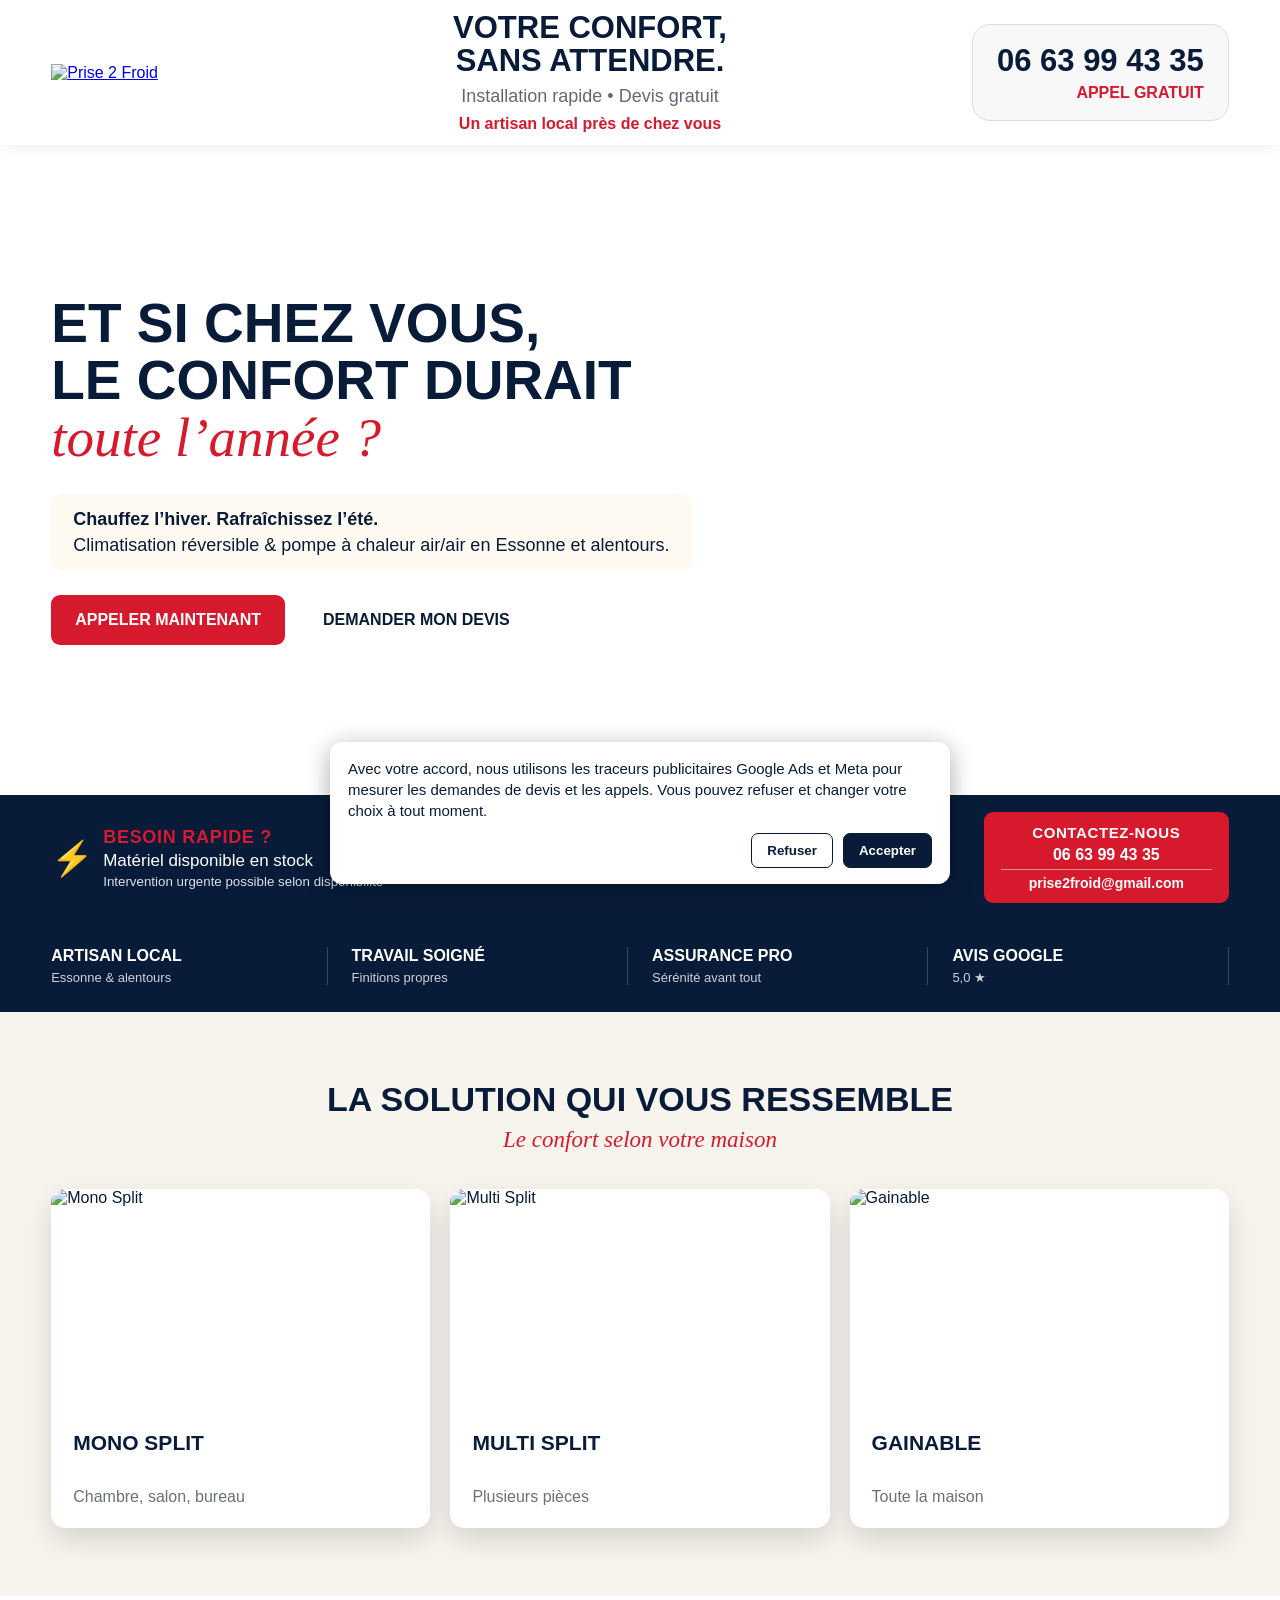
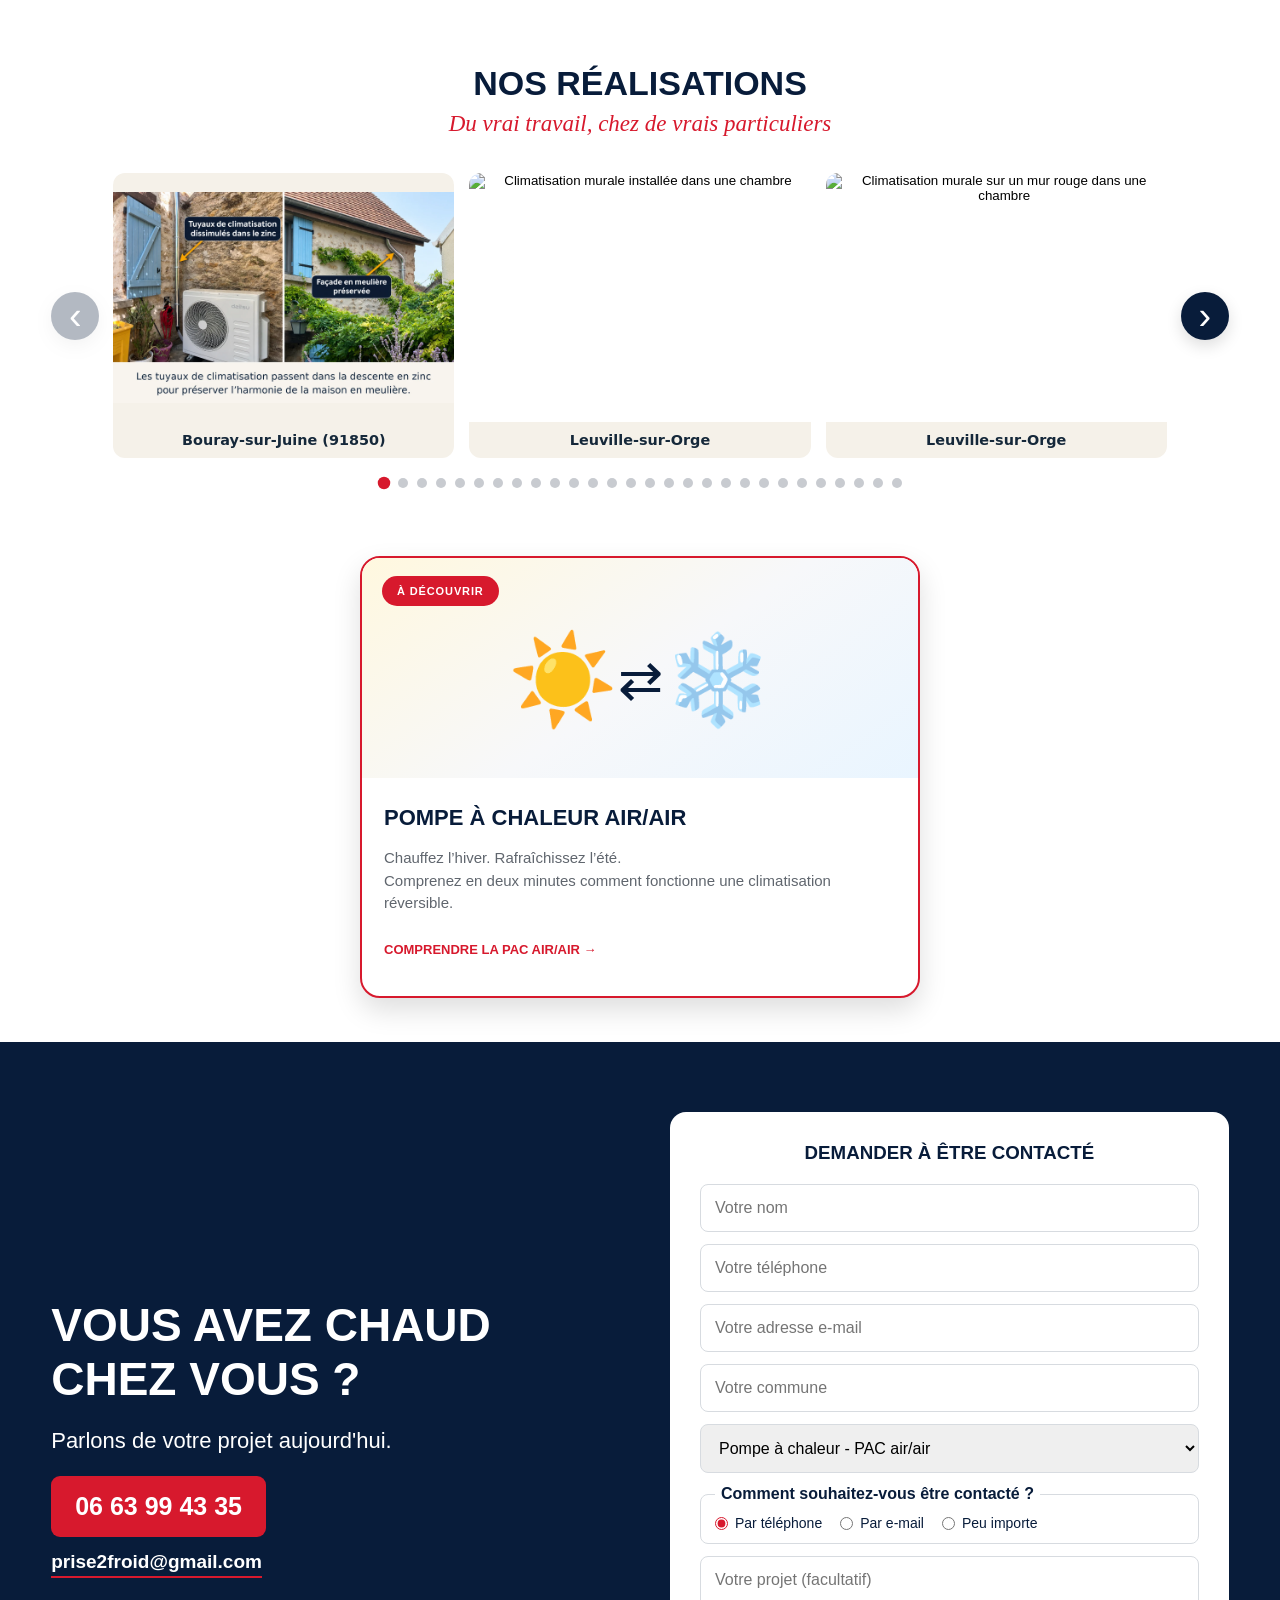
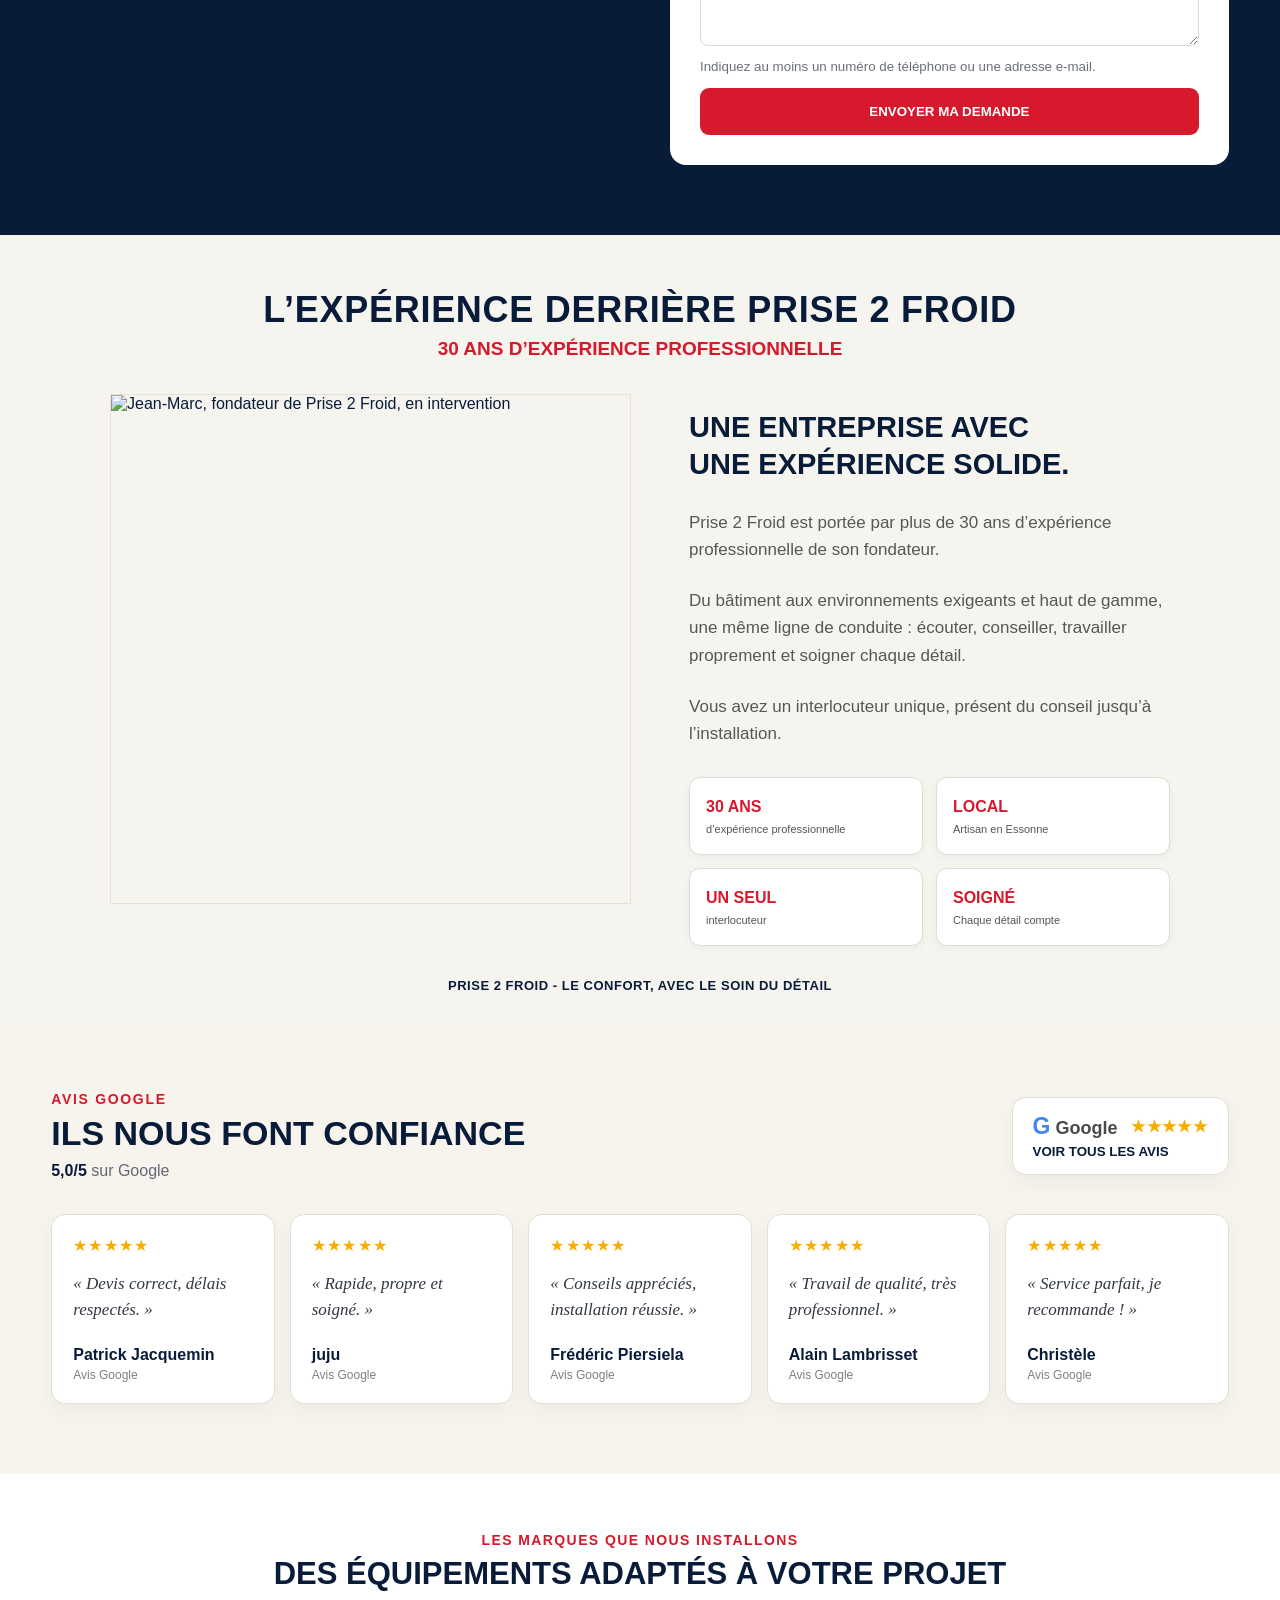
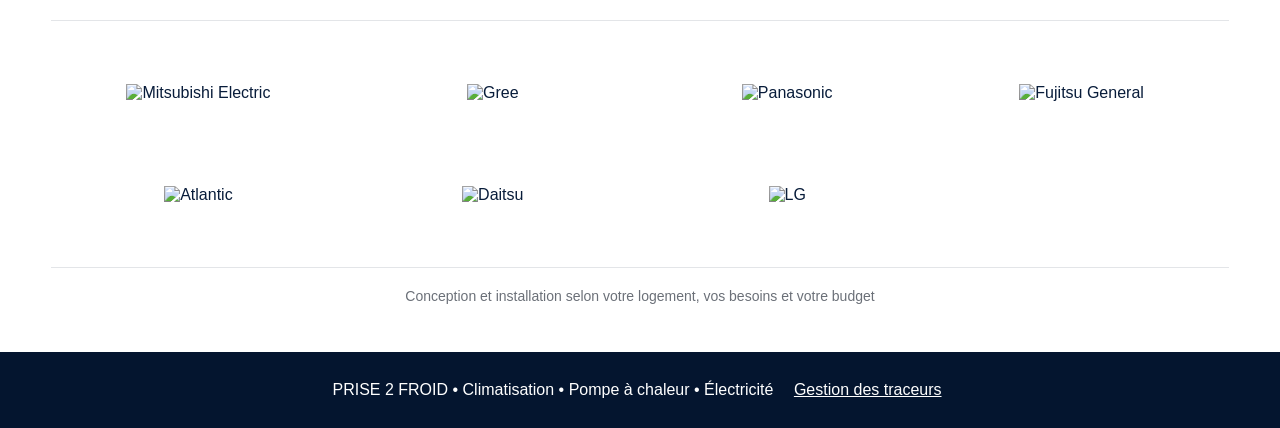
==== index.html @ 1ba9cdd7 "Légender les photos 15 à 18 du carrousel" ====
<!doctype html><html lang="fr"><head><meta charset="utf-8"><meta name="viewport" content="width=device-width,initial-scale=1"><title>Prise 2 Froid | Climatisation et pompe à chaleur air/air en Essonne</title><meta name="description" content="Installation de climatisation réversible et pompe à chaleur air/air en Essonne. Devis gratuit, artisan local, installation soignée."><link rel="canonical" href="https://prise2froid.fr/"><link rel="stylesheet" href="styles/main.css?v=20261123-mobile2">
<!-- Renseigner ici l'identifiant de l'ensemble de données Meta après sa création. -->
<script>window.P2F_META_PIXEL_ID = '868656916236361';</script><style>
.carousel-slide-captioned img { display: block; height: calc(100% - 36px); }
.carousel-slide-captioned:hover img { transform: none; }
.carousel-caption { display: grid; place-items: center; height: 36px; color: #15283a; background: #f5f1e9; font: 600 0.9rem system-ui, sans-serif; }
</style></head><body>
<header class="header"><div class="container header-inner"><a class="brand" href="#top"><img src="images/logo-officiel-transparent.svg" alt="Prise 2 Froid"></a><div class="header-hook"><strong>VOTRE CONFORT,<br>SANS ATTENDRE.</strong><span>Installation rapide • Devis gratuit</span><em>Un artisan local près de chez vous</em></div><a class="phonebox" href="tel:0663994335"><strong>06 63 99 43 35</strong><span>APPEL GRATUIT</span></a></div></header>
<main id="top"><section class="hero"><div class="container hero-inner"><div class="hero-copy"><h1>ET SI CHEZ VOUS,<br>LE CONFORT DURAIT<br><em>toute l’année ?</em></h1><div class="hero-pill"><b>Chauffez l’hiver. Rafraîchissez l’été.</b><span>Climatisation réversible &amp; pompe à chaleur air/air en Essonne et alentours.</span></div><div class="hero-actions"><a class="btn red" href="tel:0663994335">APPELER MAINTENANT</a><a class="btn white" href="#contact">DEMANDER MON DEVIS</a></div></div></div></section>
<section class="urgent-stock" aria-label="Matériel en stock et intervention urgente"><div class="container urgent-stock-inner"><span class="urgent-stock-icon" aria-hidden="true">⚡</span><div class="urgent-stock-copy"><strong>BESOIN RAPIDE ?</strong><span>Matériel disponible en stock</span><small>Intervention urgente possible selon disponibilité</small></div><div class="urgent-stock-contact"><strong>CONTACTEZ-NOUS</strong><a href="tel:0663994335">06 63 99 43 35</a><a class="urgent-stock-email" href="mailto:prise2froid@gmail.com">prise2froid@gmail.com</a></div></div></section>
<section class="trust"><div class="container trust-grid"><div><b>ARTISAN LOCAL</b><span>Essonne & alentours</span></div><div><b>TRAVAIL SOIGNÉ</b><span>Finitions propres</span></div><div><b>ASSURANCE PRO</b><span>Sérénité avant tout</span></div><div><b>AVIS GOOGLE</b><span>5,0 ★</span></div></div></section>
<section id="solutions" class="solutions"><div class="container"><div class="title"><h2>LA SOLUTION QUI VOUS RESSEMBLE</h2><p>Le confort selon votre maison</p></div><div class="cards"><a class="card" href="#contact"><img src="images/mono-split.jpeg" alt="Mono Split"><div><h3>MONO SPLIT</h3><span>Chambre, salon, bureau</span></div></a><a class="card" href="#contact"><img src="images/multi-split.jpeg" alt="Multi Split"><div><h3>MULTI SPLIT</h3><span>Plusieurs pièces</span></div></a><a class="card" href="#contact"><img src="images/gainable.jpeg" alt="Gainable"><div><h3>GAINABLE</h3><span>Toute la maison</span></div></a></div></div></section>
<section id="realisations" class="realisations"><div class="container"><div class="title"><h2>NOS RÉALISATIONS</h2><p>Du vrai travail, chez de vrais particuliers</p></div><div class="carousel" aria-label="Carrousel de nos réalisations"><button class="carousel-arrow carousel-prev" type="button" onclick="moveCarousel(-1)" aria-label="Photos précédentes">‹</button><div id="carouselViewport" class="carousel-viewport"><div id="carouselTrack" class="carousel-track"><button class="carousel-slide carousel-slide-captioned" type="button" onclick="openLightbox('images/realisations/montage-annote-bouray-sur-juine.webp')"><img src="images/realisations/montage-annote-bouray-sur-juine.webp" alt="Bouray-sur-Juine : tuyaux de climatisation dissimulés dans la descente en zinc" decoding="async" style="object-fit:contain;background:#f5f1e9"><span class="carousel-caption">Bouray-sur-Juine (91850)</span></button><button class="carousel-slide carousel-slide-captioned" onclick="openLightbox('images/realisations/realisation-01.jpg')"><img src="images/realisations/realisation-01.jpg" alt="Climatisation murale installée dans une chambre" decoding="async"><span class="carousel-caption">Leuville-sur-Orge</span></button><button class="carousel-slide carousel-slide-captioned" onclick="openLightbox('images/realisations/realisation-02.jpg')"><img src="images/realisations/realisation-02.jpg" alt="Climatisation murale sur un mur rouge dans une chambre" decoding="async"><span class="carousel-caption">Leuville-sur-Orge</span></button><button class="carousel-slide carousel-slide-captioned" onclick="openLightbox('images/realisations/realisation-03.jpg')"><img src="images/realisations/realisation-03.jpg" alt="Préparation d’une installation d’unité extérieure en façade" decoding="async"><span class="carousel-caption">Leuville-sur-Orge</span></button><button class="carousel-slide carousel-slide-captioned" onclick="openLightbox('images/realisations/realisation-04.jpg')"><img src="images/realisations/realisation-04.jpg" alt="Deux unités extérieures installées proprement en façade" loading="lazy" decoding="async"><span class="carousel-caption">Leuville-sur-Orge</span></button><button class="carousel-slide carousel-slide-captioned" onclick="openLightbox('images/realisations/realisation-05.jpg')"><img src="images/realisations/realisation-05.jpg" alt="Climatisation murale installée dans une annexe" loading="lazy" decoding="async"><span class="carousel-caption">Charente-Maritime</span></button><button class="carousel-slide carousel-slide-captioned" onclick="openLightbox('images/realisations/realisation-06.jpg')"><img src="images/realisations/realisation-06.jpg" alt="Climatisation murale installée près d’une baie vitrée" loading="lazy" decoding="async"><span class="carousel-caption">Charente-Maritime</span></button><button class="carousel-slide carousel-slide-captioned" onclick="openLightbox('images/realisations/realisation-07.jpg')"><img src="images/realisations/realisation-07.jpg" alt="Climatisation murale installée dans une chambre" loading="lazy" decoding="async"><span class="carousel-caption">Charente-Maritime</span></button><button class="carousel-slide carousel-slide-captioned" onclick="openLightbox('images/realisations/realisation-08.jpg')"><img src="images/realisations/realisation-08.jpg" alt="Installation d’une unité extérieure en façade" loading="lazy" decoding="async"><span class="carousel-caption">Charente-Maritime</span></button><button class="carousel-slide carousel-slide-captioned" onclick="openLightbox('images/realisations/realisation-09.jpg')"><img src="images/realisations/realisation-09.jpg" alt="Unité extérieure installée en hauteur sur une maison" loading="lazy" decoding="async"><span class="carousel-caption">Charente-Maritime</span></button><button class="carousel-slide carousel-slide-captioned" onclick="openLightbox('images/realisations/realisation-10.jpg')"><img src="images/realisations/realisation-10.jpg" alt="Mise en service d’une unité extérieure de climatisation" loading="lazy" decoding="async"><span class="carousel-caption">Charente-Maritime</span></button><button class="carousel-slide carousel-slide-captioned" onclick="openLightbox('images/realisations/realisation-11.jpg')"><img src="images/realisations/realisation-11.jpg" alt="Unité extérieure discrètement intégrée près du jardin" loading="lazy" decoding="async"><span class="carousel-caption">Charente-Maritime</span></button><button class="carousel-slide carousel-slide-captioned" onclick="openLightbox('images/realisations/realisation-12.jpg')"><img src="images/realisations/realisation-12.jpg" alt="Unité extérieure installée sur le pignon d’une maison" loading="lazy" decoding="async"><span class="carousel-caption">Charente-Maritime</span></button><button class="carousel-slide carousel-slide-captioned" onclick="openLightbox('images/realisations/realisation-13.jpg')"><img src="images/realisations/realisation-13.jpg" alt="Climatisation murale installée dans un salon" loading="lazy" decoding="async"><span class="carousel-caption">Charente-Maritime</span></button><button class="carousel-slide carousel-slide-captioned" onclick="openLightbox('images/realisations/realisation-14.jpg')"><img src="images/realisations/realisation-14.jpg" alt="Unité extérieure Daitsu intégrée dans une façade en pierre" loading="lazy" decoding="async"><span class="carousel-caption">Saint-Germain-lès-Arpajon</span></button><button class="carousel-slide carousel-slide-captioned" onclick="openLightbox('images/realisations/realisation-15.jpg')"><img src="images/realisations/realisation-15.jpg" alt="Unité extérieure Daitsu installée sur une façade en pierre" loading="lazy" decoding="async"><span class="carousel-caption">Brissouforge</span></button><button class="carousel-slide carousel-slide-captioned" onclick="openLightbox('images/realisations/realisation-16.jpg')"><img src="images/realisations/realisation-16.jpg" alt="Climatisation murale installée dans une pièce de vie" loading="lazy" decoding="async"><span class="carousel-caption">Brissouforge</span></button><button class="carousel-slide carousel-slide-captioned" onclick="openLightbox('images/realisations/realisation-17.jpg')"><img src="images/realisations/realisation-17.jpg" alt="Tableau électrique dédié à la climatisation" loading="lazy" decoding="async"><span class="carousel-caption">Saint-Germain-lès-Arpajon</span></button><button class="carousel-slide" onclick="openLightbox('images/realisations/realisation-18.jpg')"><img src="images/realisations/realisation-18.jpg" alt="Cache esthétique pour unité extérieure de climatisation" loading="lazy" decoding="async"></button><button class="carousel-slide" onclick="openLightbox('images/realisations/realisation-19.jpg')"><img src="images/realisations/realisation-19.jpg" alt="Unité extérieure Mitsubishi Electric installée contre un mur en pierre" loading="lazy" decoding="async"></button><button class="carousel-slide" onclick="openLightbox('images/realisations/realisation-20.jpg')"><img src="images/realisations/realisation-20.jpg" alt="Unité extérieure installée sur la façade d’une maison" loading="lazy" decoding="async"></button><button class="carousel-slide" onclick="openLightbox('images/realisations/realisation-21.jpg')"><img src="images/realisations/realisation-21.jpg" alt="Unité extérieure installée dans un jardin" loading="lazy" decoding="async"></button><button class="carousel-slide" onclick="openLightbox('images/realisations/realisation-22.jpg')"><img src="images/realisations/realisation-22.jpg" alt="Tableau électrique dédié à deux climatisations" loading="lazy" decoding="async"></button><button class="carousel-slide" onclick="openLightbox('images/realisations/realisation-23.jpg')"><img src="images/realisations/realisation-23.jpg" alt="Climatisation murale installée dans une salle à manger" loading="lazy" decoding="async"></button><button class="carousel-slide" onclick="openLightbox('images/realisations/realisation-24.jpg')"><img src="images/realisations/realisation-24.jpg" alt="Unité extérieure installée sur une dalle près d’un bardage bois" loading="lazy" decoding="async"></button><button class="carousel-slide" onclick="openLightbox('images/realisations/realisation-25.jpg')"><img src="images/realisations/realisation-25.jpg" alt="Raccordements d’une unité extérieure près d’un bardage bois" loading="lazy" decoding="async"></button><button class="carousel-slide" onclick="openLightbox('images/realisations/realisation-26.jpg')"><img src="images/realisations/realisation-26.jpg" alt="Climatisation murale intégrée dans un intérieur bois" loading="lazy" decoding="async"></button><button class="carousel-slide" onclick="openLightbox('images/realisations/realisation-27.jpg')"><img src="images/realisations/realisation-27.jpg" alt="Unité extérieure discrètement masquée par la végétation" loading="lazy" decoding="async"></button><button class="carousel-slide" onclick="openLightbox('images/realisations/realisation-28.jpg')"><img src="images/realisations/realisation-28.jpg" alt="Grille d’aspiration d’une climatisation gainable" loading="lazy" decoding="async"></button><button class="carousel-slide" onclick="openLightbox('images/realisations/realisation-29.jpg')"><img src="images/realisations/realisation-29.jpg" alt="Grille de soufflage d’une climatisation gainable" loading="lazy" decoding="async"></button></div></div><button class="carousel-arrow carousel-next" type="button" onclick="moveCarousel(1)" aria-label="Photos suivantes">›</button></div><div id="carouselDots" class="carousel-dots" aria-label="Navigation du carrousel"></div></div></section>
<div class="container pac-discovery">
<a class="card pac-card" href="#pac-air-air" aria-controls="pac-air-air" aria-expanded="false"><div class="pac-card-top" aria-label="Chauffage en hiver et fraîcheur en été"><small>À DÉCOUVRIR</small><div class="pac-card-icons"><span>☀️</span><b>⇄</b><span>❄️</span></div></div><div class="pac-card-body"><h3>POMPE À CHALEUR AIR/AIR</h3><p>Chauffez l’hiver. Rafraîchissez l’été.<br>Comprenez en deux minutes comment fonctionne une climatisation réversible.</p><strong>COMPRENDRE LA PAC AIR/AIR →</strong></div></a>
</div>
<section id="pac-air-air" class="pac-story pac-new">
<div class="pac-new-intro"><div class="container"><span class="pac-new-label">COMPRENDRE EN 2 MINUTES</span><h2>CLIMATISATION RÉVERSIBLE<br>= POMPE À CHALEUR AIR/AIR</h2><p>Deux noms pour une même technologie.<br>En hiver, elle chauffe votre logement. En été, elle le rafraîchit.</p><div class="pac-new-equation"><span>❄️ Climatisation réversible</span><b>=</b><span>🔥 Pompe à chaleur air/air</span></div><strong class="pac-new-one">UN SEUL ÉQUIPEMENT POUR VOTRE CONFORT TOUTE L’ANNÉE</strong></div></div>
<div class="pac-new-economy"><div class="container"><span class="pac-new-kicker">L’ARGUMENT ÉCONOMIQUE</span><h3>POURQUOI UNE POMPE À CHALEUR PEUT-ELLE RÉDUIRE VOTRE CONSOMMATION DE CHAUFFAGE ?</h3><p class="pac-new-lead">Un radiateur électrique utilise directement l’électricité pour produire de la chaleur. Une pompe à chaleur utilise de l’électricité pour récupérer de l’énergie présente dans l’air extérieur et la transférer à l’intérieur du logement.</p><div class="pac-new-compare"><article class="pac-new-energy-card"><h4>RADIATEUR ÉLECTRIQUE</h4><div class="pac-new-flow"><strong>⚡ 1 kWh d’électricité consommé</strong><i>↓</i><strong>🔥 environ 1 kWh de chaleur restituée</strong></div><div class="pac-new-result">1 kWh consommé ≈ 1 kWh de chaleur</div></article><article class="pac-new-energy-card pac"><h4>POMPE À CHALEUR AIR/AIR</h4><div class="pac-new-flow"><strong>⚡ 1 kWh d’électricité consommé</strong><strong>＋ 🌬️ énergie récupérée dans l’air extérieur</strong><i>↓</i><strong>🔥 plusieurs kWh de chaleur peuvent être restitués</strong></div><div class="pac-new-result">Exemple avec un SCOP de 4 :<br>1 kWh consommé → environ 4 kWh utiles</div></article></div><p class="pac-new-disclaimer">Cet exemple illustre le fonctionnement d’un équipement présentant un SCOP de 4. Il ne constitue pas une promesse de consommation pour chaque logement.</p><div class="pac-new-truth"><h4>EST-CE QUE MA FACTURE SERA DIVISÉE PAR 4 ? NON.</h4><p>Le résultat réel dépend notamment de l’isolation du logement, de la surface chauffée, de la température demandée, de la météo, du dimensionnement de l’installation et des habitudes de vie.</p><strong>Le but n’est pas de vous promettre une facture divisée par quatre. Le but est de produire la chaleur dont votre maison a besoin avec beaucoup moins d’électricité qu’un chauffage électrique classique.</strong></div></div></div>
<div class="pac-new-benefits"><div class="container"><span class="pac-new-kicker">LES AVANTAGES</span><h3>POURQUOI CHOISIR UNE PAC AIR/AIR ?</h3><div class="pac-new-benefit-grid"><article><span>💶</span><h4>ÉCONOMIES DE CHAUFFAGE</h4><p>Particulièrement intéressante lorsqu’elle remplace ou soulage des radiateurs électriques.</p></article><article><span>🔥</span><h4>CHAUFFAGE RAPIDE</h4><p>La température de la pièce monte rapidement grâce au brassage de l’air.</p></article><article><span>❄️</span><h4>CLIMATISATION L’ÉTÉ</h4><p>Le même appareil assure votre confort pendant les périodes chaudes.</p></article><article><span>🎛️</span><h4>RÉGLAGE PIÈCE PAR PIÈCE</h4><p>Avec un multi-split, chaque unité intérieure dispose de son propre réglage.</p></article><article><span>🏠</span><h4>INSTALLATION ADAPTABLE</h4><p>Une pièce, plusieurs pièces ou une solution gainable pour toute la maison.</p></article><article><span>♻️</span><h4>UN SEUL ÉQUIPEMENT</h4><p>Le même système assure le chauffage en hiver et le rafraîchissement en été.</p></article></div><details class="pac-new-vat"><summary><b>TVA<br>5,5 %</b><span>UN TAUX RÉDUIT PEUT S’APPLIQUER<small>Sur le matériel et la main-d’œuvre, sous conditions</small></span><i>+</i></summary><div><p><strong>Votre projet peut bénéficier de la TVA à 5,5 % lorsque les conditions réglementaires sont réunies.</strong></p><p>Prise 2 Froid vérifie avec vous l’éligibilité selon le logement, l’équipement retenu et la réglementation en vigueur avant l’établissement du devis.</p></div></details></div></div>
<div class="pac-new-seasons"><div class="container"><span class="pac-new-kicker">UN FONCTIONNEMENT SIMPLE</span><h3>LE MÊME ÉQUIPEMENT. DEUX SAISONS.</h3><div class="pac-new-season-grid"><article class="winter"><span>❄️</span><h4>EN HIVER</h4><p>La pompe à chaleur récupère de l’énergie dans l’air extérieur et la transfère à l’intérieur du logement.</p><strong>Votre climatisation devient votre chauffage.</strong></article><article class="summer"><span>☀️</span><h4>EN ÉTÉ</h4><p>Le fonctionnement s’inverse : la chaleur présente dans votre logement est récupérée et rejetée vers l’extérieur.</p><strong>Votre logement est rafraîchi.</strong></article></div></div><div class="pac-new-slogan"><strong>CHAUFFEZ L’HIVER. RAFRAÎCHISSEZ L’ÉTÉ.</strong><span>Un seul équipement pour votre confort toute l’année.</span></div></div>
<div class="pac-new-cold"><div class="container"><span class="pac-new-kicker">EN PLEIN HIVER</span><h3>ET QUAND IL FAIT FROID DEHORS ?</h3><div class="pac-new-cold-box"><div class="pac-new-zero"><span>🌬️</span>0 °C</div><div><p>Même lorsque la température extérieure descend sous 0 °C, l’air contient encore de l’énergie que la pompe à chaleur peut récupérer.</p><p>Lorsque les températures deviennent très basses, son rendement diminue progressivement et la machine peut effectuer automatiquement des cycles de dégivrage.</p><strong>C’est pourquoi le choix de la puissance et du matériel doit être adapté au logement et à son environnement.</strong></div></div></div></div>
<div class="pac-new-solutions"><div class="container"><span class="pac-new-kicker">UNE INSTALLATION SUR MESURE</span><h3>QUELLE SOLUTION POUR VOTRE MAISON ?</h3><div class="pac-new-solution-grid"><article><span>▣</span><h4>MONO-SPLIT</h4><p>La solution simple pour chauffer et rafraîchir une pièce.</p></article><article><span>▦</span><h4>MULTI-SPLIT</h4><p>Une seule unité extérieure pour plusieurs pièces, avec réglage indépendant.</p></article><article><span>⌂</span><h4>GAINABLE</h4><p>Une solution discrète pour répartir le confort dans toute la maison.</p></article></div><div class="pac-new-cta"><div><h3>QUELLE PAC POUR VOTRE MAISON ?</h3><p>Surface, volume, isolation, exposition, nombre de pièces, emplacement des unités et habitudes de vie doivent être étudiés ensemble.</p><p>Prise 2 Froid étudie votre logement et vous propose une installation réellement adaptée à votre besoin.</p></div><div><a href="#contact">DEMANDER MON DEVIS GRATUIT</a><a href="tel:0663994335">06 63 99 43 35</a></div></div></div></div>
</section>
<section id="contact" class="contact"><div class="container contact-grid"><div><h2>VOUS AVEZ CHAUD<br>CHEZ VOUS ?</h2><p>Parlons de votre projet aujourd'hui.</p><div class="contact-links"><a class="btn red big" href="tel:0663994335">06 63 99 43 35</a><a class="contact-email" href="mailto:prise2froid@gmail.com">prise2froid@gmail.com</a></div></div><form id="contactForm" onsubmit="submitForm(event)"><h3>DEMANDER À ÊTRE CONTACTÉ</h3><input name="nom" placeholder="Votre nom" required><input type="tel" name="telephone" placeholder="Votre téléphone"><input type="email" name="email" placeholder="Votre adresse e-mail"><input name="commune" placeholder="Votre commune" required><select name="projet"><option>Pompe à chaleur - PAC air/air</option><option>Mono Split</option><option>Multi Split</option><option>Gainable</option></select><fieldset class="contact-method"><legend>Comment souhaitez-vous être contacté ?</legend><label><input type="radio" name="contact" value="Par téléphone" checked> Par téléphone</label><label><input type="radio" name="contact" value="Par e-mail"> Par e-mail</label><label><input type="radio" name="contact" value="Peu importe"> Peu importe</label></fieldset><textarea name="message" placeholder="Votre projet (facultatif)"></textarea><small>Indiquez au moins un numéro de téléphone ou une adresse e-mail.</small><button class="btn red" type="submit">ENVOYER MA DEMANDE</button></form></div></section>
<section id="experience" class="experience-section"><div class="container"><div class="experience-head"><h2>L’EXPÉRIENCE DERRIÈRE PRISE 2 FROID</h2><p>30 ANS D’EXPÉRIENCE PROFESSIONNELLE</p></div><div class="experience-layout"><div class="experience-photo"><img src="images/jm-sur-le-toit.jpg" alt="Jean-Marc, fondateur de Prise 2 Froid, en intervention"></div><div class="experience-content"><h3>UNE ENTREPRISE AVEC<br>UNE EXPÉRIENCE SOLIDE.</h3><p>Prise 2 Froid est portée par plus de 30 ans d’expérience professionnelle de son fondateur.</p><p>Du bâtiment aux environnements exigeants et haut de gamme, une même ligne de conduite : écouter, conseiller, travailler proprement et soigner chaque détail.</p><p>Vous avez un interlocuteur unique, présent du conseil jusqu’à l’installation.</p><div class="experience-points"><div><b>30 ANS</b><span>d’expérience professionnelle</span></div><div><b>LOCAL</b><span>Artisan en Essonne</span></div><div><b>UN SEUL</b><span>interlocuteur</span></div><div><b>SOIGNÉ</b><span>Chaque détail compte</span></div></div></div></div><div class="experience-signature">PRISE 2 FROID - LE CONFORT, AVEC LE SOIN DU DÉTAIL</div></div></section><section id="avis-google" class="google-reviews"><div class="container"><div class="google-reviews-head"><div><span class="google-label">AVIS GOOGLE</span><h2>ILS NOUS FONT CONFIANCE</h2><p><strong>5,0/5</strong> sur Google</p></div><a class="google-rating" href="https://www.google.com/maps/search/?api=1&amp;query=Prise%202%20Froid%20-%20PC%202%20CLIM" target="_blank" rel="noopener" aria-label="Voir les avis Prise 2 Froid sur Google"><span class="google-wordmark"><i>G</i> Google</span><b>★★★★★</b><small>VOIR TOUS LES AVIS</small></a></div><div class="reviews-grid"><article class="review-card"><div class="review-stars" aria-label="5 étoiles">★★★★★</div><p>« Devis correct, délais respectés. »</p><footer><strong>Patrick Jacquemin</strong><span>Avis Google</span></footer></article><article class="review-card"><div class="review-stars" aria-label="5 étoiles">★★★★★</div><p>« Rapide, propre et soigné. »</p><footer><strong>juju</strong><span>Avis Google</span></footer></article><article class="review-card"><div class="review-stars" aria-label="5 étoiles">★★★★★</div><p>« Conseils appréciés, installation réussie. »</p><footer><strong>Frédéric Piersiela</strong><span>Avis Google</span></footer></article><article class="review-card"><div class="review-stars" aria-label="5 étoiles">★★★★★</div><p>« Travail de qualité, très professionnel. »</p><footer><strong>Alain Lambrisset</strong><span>Avis Google</span></footer></article><article class="review-card"><div class="review-stars" aria-label="5 étoiles">★★★★★</div><p>« Service parfait, je recommande ! »</p><footer><strong>Christèle</strong><span>Avis Google</span></footer></article></div></div></section><section id="marques" class="brands-section"><div class="container"><div class="brands-head"><span>LES MARQUES QUE NOUS INSTALLONS</span><h2>DES ÉQUIPEMENTS ADAPTÉS À VOTRE PROJET</h2></div><div class="brands-grid" aria-label="Marques de climatisation installées"><div><img src="images/marques/mitsubishi.svg" alt="Mitsubishi Electric" loading="lazy"></div><div><img src="images/marques/gree.svg" alt="Gree" loading="lazy"></div><div><img src="images/marques/panasonic.svg" alt="Panasonic" loading="lazy"></div><div><img src="images/marques/fujitsu.svg" alt="Fujitsu General" loading="lazy"></div><div><img src="images/marques/atlantic.svg" alt="Atlantic" loading="lazy"></div><div><img src="images/marques/daitsu.svg" alt="Daitsu" loading="lazy"></div><div><img src="images/marques/lg.svg" alt="LG" loading="lazy"></div></div><p>Conception et installation selon votre logement, vos besoins et votre budget</p></div></section></main>
<footer>PRISE 2 FROID • Climatisation • Pompe à chaleur • Électricité <button type="button" id="trackingSettings" class="tracking-settings" aria-controls="trackingConsent">Gestion des traceurs</button></footer><div id="trackingConsent" class="tracking-consent" role="region" aria-label="Choix des traceurs publicitaires" hidden><p>Avec votre accord, nous utilisons les traceurs publicitaires Google Ads et Meta pour mesurer les demandes de devis et les appels. Vous pouvez refuser et changer votre choix à tout moment.</p><div><button type="button" id="trackingReject">Refuser</button><button type="button" id="trackingAccept">Accepter</button></div></div><div id="lightbox" class="lightbox" onclick="closeLightbox()"><span>×</span><img id="lightbox-img" alt="Réalisation agrandie"></div><script src="scripts/main.js?v=20260929-meta1"></script></body></html>
---- styles/main.css ----
.pac-story{display:none}.pac-story.is-open{display:block}
*{box-sizing:border-box}html{scroll-behavior:smooth}body{margin:0;font-family:Arial,Helvetica,sans-serif;color:#081c3a;background:#fff}.container{width:min(1180px,92%);margin:auto}.header{background:#fff;position:sticky;top:0;z-index:50;box-shadow:0 2px 15px #0001}.header-inner{height:145px;display:grid;grid-template-columns:240px 1fr 340px;align-items:center;gap:28px}.brand img{width:120px;height:102px;object-fit:contain}.header-hook{text-align:center}.header-hook strong{display:block;font-size:31px;line-height:1.05}.header-hook span{display:block;font-size:18px;margin-top:9px;color:#667}.header-hook em{display:block;color:#d7192d;font-style:normal;font-weight:800;margin-top:8px}.phonebox{justify-self:end;text-decoration:none;background:#f8f8f8;border:1px solid #ddd;border-radius:18px;padding:18px 24px;text-align:right}.phonebox strong{display:block;color:#081c3a;font-size:31px}.phonebox span{display:block;color:#d7192d;font-weight:800;margin-top:5px}.hero{height:650px;background:url('../images/hero-premium.png') center/cover no-repeat}.hero-inner{height:100%;display:flex;align-items:center}.hero-copy{max-width:670px}.hero h1{font-size:55px;line-height:1.04;margin:0;color:#081c3a;text-shadow:0 1px 1px #fff}.hero h1 em{color:#d7192d;font-family:Georgia,serif;font-weight:400;text-transform:none}.hero-pill{display:inline-flex;flex-direction:column;background:#fffaf0e8;border-radius:12px;padding:15px 22px;margin:28px 0 24px;font-size:18px}.hero-pill span{margin-top:5px}.hero-actions{display:flex;gap:14px}.btn{display:inline-flex;align-items:center;justify-content:center;border:0;border-radius:9px;padding:16px 24px;font-weight:900;text-decoration:none;cursor:pointer}.red{background:#d7192d;color:#fff}.white{background:#fff;color:#081c3a}.trust{background:#081c3a;color:#fff;padding:27px 0}.trust-grid{display:grid;grid-template-columns:repeat(4,1fr);gap:24px}.trust-grid div{border-right:1px solid #ffffff30}.trust-grid b,.trust-grid span{display:block}.trust-grid span{font-size:13px;opacity:.8;margin-top:5px}.solutions{background:#f7f4ee;padding:68px 0}.title{text-align:center;margin-bottom:36px}.title h2{margin:0;font-size:34px}.title p{margin:8px 0 0;color:#d7192d;font:italic 23px Georgia,serif}.cards{display:grid;grid-template-columns:repeat(3,1fr);gap:25px}.card{background:#fff;border-radius:14px;overflow:hidden;text-decoration:none;color:#081c3a;box-shadow:0 12px 28px #0002}.card img{width:100%;height:265px;object-fit:cover}.card div{padding:22px}.card h3{margin:0 0 7px;font-size:24px}.card span{color:#6b7078}.realisations{padding:68px 0}.carousel{position:relative;display:flex;align-items:center;gap:14px}.carousel-viewport{overflow:hidden;width:100%;touch-action:pan-y}.carousel-track{display:flex;gap:15px;transition:transform .42s ease}.carousel-slide{flex:0 0 calc((100% - 30px)/3);padding:0;border:0;background:none;height:285px;overflow:hidden;border-radius:12px;cursor:pointer}.carousel-slide img{width:100%;height:100%;object-fit:cover;transition:.25s}.carousel-slide:hover img{transform:scale(1.04)}.carousel-arrow{flex:0 0 48px;width:48px;height:48px;border:0;border-radius:50%;background:#081c3a;color:#fff;font-size:38px;line-height:1;cursor:pointer;box-shadow:0 6px 16px #0002}.carousel-arrow:hover{background:#d7192d}.carousel-arrow:disabled{opacity:.3;cursor:default}.carousel-dots{display:flex;justify-content:center;gap:9px;margin-top:20px}.carousel-dot{width:10px;height:10px;padding:0;border:0;border-radius:50%;background:#c8cbd0;cursor:pointer}.carousel-dot.active{background:#d7192d;transform:scale(1.25)}.contact{background:#081c3a;color:#fff;padding:70px 0}.contact-grid{display:grid;grid-template-columns:1fr 1fr;gap:60px;align-items:center}.contact h2{font-size:46px;margin:0}.contact p{font-size:22px}.big{font-size:25px}form{background:#fff;color:#081c3a;border-radius:16px;padding:30px;display:grid;gap:12px}form h3{text-align:center;margin:0 0 8px}input,select,textarea{font:inherit;padding:14px;border:1px solid #d7dbe0;border-radius:8px}textarea{min-height:90px}footer{text-align:center;background:#04152f;color:#fff;padding:28px}.lightbox{position:fixed;inset:0;background:#000d;display:none;align-items:center;justify-content:center;z-index:100}.lightbox.active{display:flex}.lightbox img{max-width:90vw;max-height:88vh}.lightbox span{position:absolute;right:28px;top:15px;color:#fff;font-size:48px}@media(max-width:900px){.header-inner{height:105px;grid-template-columns:120px 1fr 220px;gap:10px}.brand img{width:90px;height:73px}.header-hook strong{font-size:20px}.header-hook span,.header-hook em{font-size:12px}.phonebox{padding:12px}.phonebox strong{font-size:19px}.hero{height:620px;background-position:58% center}.hero h1{font-size:42px}.cards{grid-template-columns:1fr 1fr}.trust-grid{grid-template-columns:1fr 1fr}.contact-grid{grid-template-columns:1fr}}@media(max-width:600px){.header-inner{height:90px;grid-template-columns:78px 1fr 150px}.brand img{width:73px;height:61px}.header-hook strong{font-size:13px}.header-hook span,.header-hook em{display:none}.phonebox{padding:9px}.phonebox strong{font-size:14px}.phonebox span{font-size:10px}.hero{height:650px;background-position:62% center}.hero-inner{align-items:flex-end;padding-bottom:45px}.hero-copy{background:#fff9;border-radius:16px;padding:18px}.hero h1{font-size:33px}.hero-pill{font-size:14px;margin:16px 0}.hero-actions{flex-direction:column}.trust-grid,.cards{grid-template-columns:1fr}.card img{height:240px}.carousel-slide{height:300px}.contact h2{font-size:37px}}
.experience-section{background:#f6f4ef;padding:55px 0 34px}.experience-head{text-align:center;margin-bottom:34px}.experience-head h2{margin:0;font-size:36px;line-height:1.1;font-weight:900;letter-spacing:.02em}.experience-head p{margin:8px 0 0;color:#d7192d;font-size:19px;font-weight:900}.experience-layout{display:grid;grid-template-columns:minmax(320px,1.04fr) minmax(360px,.96fr);gap:58px;align-items:start;max-width:1060px;margin:auto}.experience-photo{height:510px;overflow:hidden;border:1px solid #e6e1d9}.experience-photo img{width:100%;height:100%;object-fit:cover;display:block}.experience-content{padding-top:15px}.experience-content h3{margin:0 0 26px;font-size:29px;line-height:1.28}.experience-content>p{margin:0 0 24px;color:#575757;font-size:17px;line-height:1.6}.experience-points{display:grid;grid-template-columns:1fr 1fr;gap:13px;margin-top:30px}.experience-points div{min-height:78px;background:#fff;border:1px solid #e0ddd6;border-radius:11px;padding:14px 16px;display:flex;flex-direction:column;justify-content:center;box-shadow:0 3px 9px #0000000a}.experience-points b{color:#d7192d;font-size:16px}.experience-points span{color:#555;margin-top:7px;font-size:11px}.experience-signature{text-align:center;margin-top:32px;font-size:13px;font-weight:900;letter-spacing:.04em}@media(max-width:900px){.experience-layout{grid-template-columns:1fr;gap:28px;max-width:650px}.experience-photo{height:min(520px,110vw)}.experience-content{padding-top:0}}@media(max-width:600px){.experience-section{padding:38px 0 26px}.experience-head{margin-bottom:25px}.experience-head h2{font-size:25px}.experience-head p{font-size:15px}.experience-content h3{font-size:22px}.experience-content>p{font-size:16px}.experience-points{gap:10px}.experience-points div{padding:12px}.experience-signature{font-size:11px;line-height:1.5}}@media(max-width:900px){.carousel-slide{flex-basis:calc((100% - 15px)/2)}}@media(max-width:600px){.carousel{gap:7px}.carousel-slide{flex-basis:100%;height:310px}.carousel-arrow{flex-basis:38px;width:38px;height:38px;font-size:30px}}.contact-links{display:flex;flex-direction:column;align-items:flex-start;gap:14px}.contact-email{color:#fff;font-size:19px;font-weight:800;text-decoration:none;border-bottom:2px solid #d7192d;padding-bottom:3px}.contact-email:hover{color:#ffd7dc}.contact-method{margin:0;border:1px solid #d7dbe0;border-radius:8px;padding:12px 14px;display:flex;flex-wrap:wrap;gap:10px 18px}.contact-method legend{font-weight:800;padding:0 6px}.contact-method label{display:flex;align-items:center;gap:7px;font-size:14px}.contact-method input{padding:0;margin:0;accent-color:#d7192d}form small{color:#6b7078;line-height:1.35}@media(max-width:600px){.contact-method{flex-direction:column}.contact-email{font-size:17px}}

.google-reviews{background:#f7f4ee;padding:64px 0 70px}.google-reviews-head{display:flex;align-items:center;justify-content:space-between;gap:30px;margin-bottom:34px}.google-label{display:block;color:#d7192d;font-size:14px;font-weight:900;letter-spacing:.12em;margin-bottom:7px}.google-reviews h2{margin:0;font-size:34px}.google-reviews-head p{margin:9px 0 0;color:#667}.google-reviews-head p strong{color:#081c3a}.google-rating{flex:0 0 auto;display:grid;grid-template-columns:auto auto;align-items:center;gap:4px 14px;background:#fff;border:1px solid #e1ded7;border-radius:14px;padding:15px 20px;text-decoration:none;box-shadow:0 8px 22px #0000000c}.google-wordmark{font-size:18px;font-weight:700;color:#4a4a4a}.google-wordmark i{font-style:normal;color:#4285f4;font-size:23px}.google-rating>b,.review-stars{color:#f5ad00;letter-spacing:.08em}.google-rating small{grid-column:1/-1;color:#081c3a;font-weight:900}.reviews-grid{display:grid;grid-template-columns:repeat(5,1fr);gap:15px}.review-card{display:flex;flex-direction:column;min-height:190px;background:#fff;border:1px solid #e1ded7;border-radius:14px;padding:21px;box-shadow:0 8px 22px #0000000b}.review-card p{color:#313842;font:italic 17px/1.5 Georgia,serif;margin:16px 0 20px}.review-card footer{margin-top:auto;padding:0;background:none;color:#081c3a;text-align:left}.review-card footer strong,.review-card footer span{display:block}.review-card footer span{color:#7b8087;font-size:12px;margin-top:4px}@media(max-width:1050px){.reviews-grid{grid-template-columns:repeat(3,1fr)}}@media(max-width:700px){.google-reviews{padding:45px 0}.google-reviews-head{align-items:flex-start;flex-direction:column}.google-reviews h2{font-size:28px}.reviews-grid{display:flex;overflow-x:auto;scroll-snap-type:x mandatory;padding-bottom:10px}.review-card{min-width:82%;scroll-snap-align:start}.google-rating{width:100%;justify-content:center}}

.brands-section{background:#fff;padding:58px 0 48px}.brands-head{text-align:center;margin-bottom:28px}.brands-head span{display:block;color:#d7192d;font-size:14px;font-weight:900;letter-spacing:.1em}.brands-head h2{margin:8px 0 0;font-size:31px}.brands-grid{display:grid;grid-template-columns:repeat(4,minmax(0,1fr));align-items:center;gap:28px 36px;border-top:1px solid #e3e5e8;border-bottom:1px solid #e3e5e8;padding:35px 18px}.brands-grid>div{height:74px;min-width:0;display:flex;align-items:center;justify-content:center}.brands-grid img{display:block;max-width:61%;max-height:40px;width:auto;height:auto;object-fit:contain}.brands-grid>div:last-child img{max-width:76%;max-height:50px}.brands-section>div>p{text-align:center;color:#6b7078;margin:20px 0 0;font-size:14px}@media(max-width:760px){.brands-section{padding:44px 0 38px}.brands-head h2{font-size:25px}.brands-grid{grid-template-columns:repeat(2,minmax(0,1fr));gap:22px 20px;padding:28px 10px}.brands-grid>div{height:64px}.brands-grid img{max-width:62%;max-height:35px}.brands-grid>div:last-child img{max-width:78%;max-height:44px}.brands-grid>div:last-child{grid-column:1/-1}}

.urgent-stock{background:#081c3a;color:#fff;padding:17px 0}.urgent-stock-inner{display:grid;grid-template-columns:auto 1fr minmax(245px,auto);align-items:center;gap:10px}.urgent-stock-icon{color:#d7192d;font-size:34px;line-height:1}.urgent-stock-copy strong,.urgent-stock-copy span,.urgent-stock-copy small{display:block}.urgent-stock-copy strong{color:#d7192d;font-size:18px;letter-spacing:.04em}.urgent-stock-copy span{font-size:17px;margin:3px 0}.urgent-stock-copy small{color:#d9e0ea}.urgent-stock-contact{display:grid;gap:5px;background:#d7192d;color:#fff;border-radius:9px;padding:12px 17px;text-align:center}.urgent-stock-contact strong{font-size:15px;letter-spacing:.04em}.urgent-stock-contact a{color:#fff;text-decoration:none;font-weight:800;overflow-wrap:anywhere}.urgent-stock-email{border-top:1px solid #ffffff80;padding-top:5px;font-size:14px}.urgent-stock-contact:hover{background:#bd1325}@media(max-width:650px){.urgent-stock{padding:15px 0}.urgent-stock-inner{grid-template-columns:auto 1fr;gap:11px 13px}.urgent-stock-contact{grid-column:1/-1;width:100%}.urgent-stock-copy strong{font-size:16px}.urgent-stock-copy span{font-size:15px}}

.solutions .cards{grid-template-columns:repeat(3,minmax(0,1fr));gap:20px}.solutions .card{display:flex;flex-direction:column}.solutions .card img{height:220px;flex:0 0 220px}.solutions .card>div:last-child{min-height:112px}.solutions .card h3{font-size:21px;min-height:50px;margin-bottom:7px}.solutions .card span strong{color:#d7192d}.pac-card-visual{height:220px;padding:22px!important;background:linear-gradient(135deg,#fff4c4 0%,#f7f4ee 48%,#e9f5ff 100%);display:flex;align-items:center;justify-content:center;gap:13px;position:relative}.pac-card-visual>span{font-size:66px;line-height:1;transform:translateY(-12px)}.pac-card-visual>b{color:#d7192d;font-size:58px;transform:translateY(-12px)}.pac-card-visual small{position:absolute;top:15px;right:15px;background:#d7192d;color:#fff;border-radius:30px;padding:7px 10px;font-size:10px;font-weight:900;letter-spacing:.08em}.pac-card-visual em{position:absolute;left:12px;right:12px;bottom:18px;color:#081c3a;font-style:normal;font-weight:900;font-size:14px;text-align:center}.pac-section{background:#fff;padding:70px 0}.pac-layout{display:grid;grid-template-columns:1.05fr .95fr;gap:55px;align-items:center}.pac-label{display:block;color:#d7192d;font-size:14px;font-weight:900;letter-spacing:.12em;margin-bottom:10px}.pac-copy h2{font-size:38px;line-height:1.12;margin:0 0 22px}.pac-copy>p{font-size:18px;line-height:1.65;color:#525a65;margin:0 0 27px}.pac-benefits{display:grid;gap:11px;margin-bottom:28px}.pac-benefits div{border-left:4px solid #d7192d;background:#f7f4ee;padding:13px 16px}.pac-benefits b,.pac-benefits span{display:block}.pac-benefits span{color:#68707a;font-size:14px;margin-top:4px}.pac-main-visual{min-height:470px;border-radius:14px;background:linear-gradient(145deg,#fff1b8,#fff 48%,#dcefff);box-shadow:0 15px 34px #0002;display:flex;flex-direction:column;align-items:center;justify-content:center;text-align:center;padding:35px;border:1px solid #e5e8ec}.pac-seasons{display:flex;align-items:center;gap:24px}.pac-seasons span{font-size:67px}.pac-seasons b{color:#d7192d;font-size:58px}.pac-house{font-size:115px;line-height:.9;color:#081c3a;margin:8px 0}.pac-main-visual strong{font-size:24px;line-height:1.35}.pac-main-visual small{color:#68707a;font-weight:800;margin-top:14px;letter-spacing:.06em}@media(max-width:1000px){.solutions .cards{grid-template-columns:repeat(2,1fr)}.pac-layout{grid-template-columns:1fr;gap:30px}.pac-main-visual{min-height:420px}}@media(max-width:600px){.solutions .cards{grid-template-columns:1fr}.solutions .card img,.pac-card-visual{height:240px}.pac-section{padding:48px 0}.pac-copy h2{font-size:29px}.pac-main-visual{min-height:360px}.pac-seasons span{font-size:50px}.pac-seasons b{font-size:44px}.pac-house{font-size:90px}}


.pac-card{border:2px solid #d7192d;border-radius:20px;box-shadow:0 12px 28px #0002;align-self:start}.pac-card .pac-card-top{height:220px;min-height:220px;padding:20px!important;background:linear-gradient(145deg,#fff8df 0%,#f7f8fa 52%,#e9f5ff 100%);position:relative;display:flex;align-items:center;justify-content:center}.pac-card-top small{position:absolute;top:18px;left:20px;background:#d7192d;color:#fff;border-radius:30px;padding:9px 15px;font-size:11px;font-weight:900;letter-spacing:.08em}.pac-card .pac-card-icons{padding:0!important;display:flex;align-items:center;justify-content:center;gap:0;transform:translateY(12px)}.pac-card-icons span{font-size:88px;line-height:1}.pac-card-icons b{font-size:54px;line-height:1;color:#081c3a;font-weight:500}.pac-card .pac-card-body{padding:27px 22px 24px!important;min-height:218px!important}.pac-card .pac-card-body h3{font-size:22px;line-height:1.15;min-height:0;margin:0 0 17px}.pac-card-body p{margin:0;color:#60666e;font-size:15px;line-height:1.5}.pac-card-body>strong{display:block;color:#d7192d;font-size:13px;line-height:1.3;margin-top:27px}@media(max-width:600px){.pac-card .pac-card-top{height:240px;min-height:240px}.pac-card-icons span{font-size:100px}.pac-card-icons b{font-size:62px}.pac-card .pac-card-body h3{font-size:24px}}

/* Parcours pédagogique PAC air/air */
.pac-story{scroll-margin-top:135px;background:#fff;overflow:hidden}.pac-story-hero{padding:75px 0 55px;text-align:center;background:radial-gradient(circle at 18% 10%,#fff4c5 0,transparent 34%),radial-gradient(circle at 84% 12%,#dff3ff 0,transparent 36%),#fff}.pac-story-label{display:inline-block;background:#d7192d;color:#fff;border-radius:30px;padding:9px 16px;font-size:12px;font-weight:900;letter-spacing:.09em}.pac-story-hero h2{margin:23px 0 12px;font-size:64px;line-height:.98;letter-spacing:-.035em}.pac-story-hero>div>p{margin:0 auto 27px;color:#5e6672;font-size:22px}.pac-climate{display:flex;align-items:center;justify-content:center;gap:38px}.pac-orb{width:170px;height:170px;border-radius:50%;display:grid;place-items:center;font-size:105px;filter:drop-shadow(0 17px 20px #10203a22);animation:pac-float 3s ease-in-out infinite}.pac-sun{background:#fff1ab}.pac-snow{background:#dff3ff;animation-delay:-1.5s}.pac-climate>b{font-size:75px;font-weight:400;animation:pac-pulse 2s ease-in-out infinite}.pac-discover{display:inline-block;margin-top:28px;color:#d7192d;text-decoration:none;font-weight:900}.pac-discover span{display:block;font-size:27px;animation:pac-bounce 1.4s infinite}.pac-how{padding:75px 0;background:#081c3a;color:#fff;text-align:center}.pac-kicker{color:#d7192d;font-size:13px;font-weight:900;letter-spacing:.14em}.pac-how .pac-kicker{color:#ff7381}.pac-how h3,.pac-choose>div>h3{margin:9px 0 15px;font-size:43px;line-height:1.08}.pac-intro{max-width:750px;margin:0 auto;color:#cbd3df;font-size:18px}.pac-season-grid{display:grid;grid-template-columns:1fr 1fr;gap:24px;margin-top:42px;text-align:left}.pac-season{background:#fff;color:#081c3a;border-radius:24px;padding:29px;box-shadow:0 20px 50px #0004;transition:.25s}.pac-season:hover{transform:translateY(-7px)}.pac-season>span{font-size:60px}.pac-season h4{font-size:27px;margin:5px 0 9px}.pac-season p{color:#5e6672;font-size:16px;margin:0}.pac-season strong{display:block;margin-top:15px;font-size:19px}.pac-summer{border-top:8px solid #ffb000}.pac-winter{border-top:8px solid #42a5e8}.pac-one{padding:53px 20px;text-align:center;background:#d7192d;color:#fff}.pac-one span,.pac-one strong{display:block}.pac-one span{font-size:13px;font-weight:900;letter-spacing:.15em}.pac-one strong{font-size:48px;line-height:1.05}.pac-choose{padding:75px 0;text-align:center}.pac-choose>div>h3{color:#081c3a}.pac-chips{display:flex;flex-wrap:wrap;justify-content:center;gap:11px;margin:31px auto 27px;max-width:900px}.pac-chips span{padding:12px 16px;border:1px solid #dce1e8;border-radius:30px;box-shadow:0 5px 18px #0b1d3a10;font-weight:800}.pac-vat{max-width:780px;margin:0 auto 48px;border:2px solid #13835e;border-radius:21px;background:#effbf6;text-align:left;overflow:hidden;box-shadow:0 14px 30px #13835e18}.pac-vat summary{list-style:none;cursor:pointer;display:flex;align-items:center;gap:18px;padding:19px 23px}.pac-vat summary::-webkit-details-marker{display:none}.pac-vat summary>b{display:grid;place-items:center;flex:0 0 92px;height:70px;border-radius:14px;background:#13835e;color:#fff;font-size:27px;line-height:1}.pac-vat summary>span{font-size:19px;font-weight:900;color:#07513b}.pac-vat summary small{display:block;margin-top:4px;color:#477064;font-size:13px}.pac-vat summary i{margin-left:auto;color:#13835e;font-size:30px;font-style:normal;transition:.2s}.pac-vat[open] summary i{transform:rotate(45deg)}.pac-vat>div{padding:0 23px 21px 133px;color:#385b50}.pac-vat>div p{margin:0 0 9px}.pac-vat>div ul{margin:0 0 9px;padding-left:18px}.pac-vat>div>small{color:#617a72}.pac-study{display:grid;grid-template-columns:1.12fr .88fr;gap:27px;text-align:left}.pac-study article{border-radius:23px;padding:31px}.pac-study article:first-child{background:#eef2f6}.pac-study article:last-child{background:#081c3a;color:#fff;display:flex;flex-direction:column;justify-content:center}.pac-study h4{font-size:26px;margin:0 0 10px}.pac-study p{color:#5e6672;margin:0}.pac-study article:last-child p{color:#d5dce6}.pac-factors{display:grid;grid-template-columns:repeat(3,1fr);gap:9px;margin-top:21px}.pac-factors span{padding:11px 6px;text-align:center;background:#fff;border-radius:12px;font-size:12px;font-weight:800}.pac-factors b{display:block;font-size:24px}.pac-types{display:flex;flex-wrap:wrap;gap:8px;margin-top:17px}.pac-types span{padding:7px 10px;border-radius:8px;background:#ffffff17;font-weight:800}.pac-story-cta{margin-top:40px;padding:35px;border:2px solid #d7192d;border-radius:25px;display:flex;align-items:center;justify-content:space-between;gap:23px;text-align:left}.pac-story-cta h3{margin:0 0 7px;font-size:32px}.pac-story-cta p{margin:0;color:#5e6672}.pac-story-cta>div:last-child{display:flex;flex-direction:column;gap:9px;min-width:255px}.pac-story-cta a{padding:14px 18px;border-radius:10px;text-align:center;text-decoration:none;font-weight:900;background:#081c3a;color:#fff}.pac-story-cta a:last-child{background:#d7192d}@keyframes pac-float{50%{transform:translateY(-10px) rotate(2deg)}}@keyframes pac-pulse{50%{transform:scale(1.08)}}@keyframes pac-bounce{50%{transform:translateY(6px)}}@media(max-width:760px){.pac-story{scroll-margin-top:90px}.pac-story-hero{padding:52px 0 38px}.pac-story-hero h2{font-size:42px}.pac-story-hero>div>p{font-size:18px}.pac-climate{gap:9px}.pac-orb{width:105px;height:105px;font-size:65px}.pac-climate>b{font-size:49px}.pac-how{padding:52px 0}.pac-how h3,.pac-choose>div>h3{font-size:29px}.pac-season-grid,.pac-study{grid-template-columns:1fr}.pac-one strong{font-size:32px}.pac-choose{padding:53px 0}.pac-vat summary{padding:15px;gap:11px}.pac-vat summary>b{flex-basis:77px;height:61px;font-size:23px}.pac-vat summary>span{font-size:16px}.pac-vat>div{padding:0 17px 17px}.pac-story-cta{padding:26px;flex-direction:column;align-items:stretch}.pac-story-cta>div:last-child{min-width:0}.pac-story-cta h3{font-size:27px}}@media(prefers-reduced-motion:reduce){.pac-story *{animation:none!important}}


/* Nouvelle section PAC commerciale */
.pac-new{color:#081c3a;background:#fff}
.pac-new *{box-sizing:border-box}
.pac-new-intro{padding:58px 20px 50px;text-align:center;background:radial-gradient(circle at 18% 10%,#fff1ad 0,transparent 30%),radial-gradient(circle at 84% 12%,#dff3ff 0,transparent 34%),#fff}
.pac-new-label{display:inline-block;padding:8px 15px;border-radius:30px;background:#d7192d;color:#fff;font-size:12px;font-weight:900;letter-spacing:.1em}
.pac-new h2,.pac-new h3,.pac-new h4{line-height:1.08}
.pac-new-intro h2{font-size:clamp(31px,5vw,56px);margin:22px 0 10px;letter-spacing:-.03em}
.pac-new-intro p{font-size:20px;color:#5f6771;margin:0}
.pac-new-equation{display:flex;align-items:center;justify-content:center;gap:18px;margin:30px auto 18px;font-size:clamp(19px,2.8vw,29px);font-weight:900;flex-wrap:wrap}
.pac-new-equation span{display:flex;align-items:center;gap:10px;padding:18px 22px;border-radius:18px;background:#fff;box-shadow:0 12px 30px #081c3a18}
.pac-new-equation b{font-size:38px;color:#d7192d}
.pac-new-one{display:block;font-weight:900;color:#d7192d;font-size:20px}
.pac-new-economy{padding:65px 0;background:#081c3a;color:#fff;text-align:center}
.pac-new-kicker{color:#d7192d;font-size:12px;font-weight:900;letter-spacing:.14em}
.pac-new-economy>.container>.pac-new-kicker{color:#ff7180}
.pac-new-economy h3,.pac-new-benefits h3,.pac-new-cold h3,.pac-new-solutions h3,.pac-new-seasons h3{font-size:clamp(28px,4vw,42px);margin:10px auto 16px;max-width:900px}
.pac-new-economy h3{color:#fff}
.pac-new-lead{max-width:820px;margin:0 auto 32px;color:#ced6e1;font-size:17px}
.pac-new-compare{display:grid;grid-template-columns:1fr 1fr;gap:22px;text-align:left}
.pac-new-energy-card{background:#fff;color:#081c3a;border-radius:24px;padding:28px;box-shadow:0 18px 40px #0004;border-top:8px solid #a5acb5}
.pac-new-energy-card.pac{border-top-color:#d7192d}
.pac-new-energy-card h4{font-size:24px;margin:0 0 22px}
.pac-new-flow{display:grid;gap:10px;text-align:center;font-size:18px}
.pac-new-flow strong{padding:13px;border-radius:12px;background:#f2f4f7}
.pac-new-flow i{font-size:28px;font-style:normal;color:#d7192d}
.pac-new-result{margin-top:20px;padding:14px;border-radius:13px;background:#081c3a;color:#fff;text-align:center;font-weight:900}
.pac-new-energy-card.pac .pac-new-result{background:#d7192d}
.pac-new-disclaimer{margin:20px auto 0;max-width:800px;font-size:12px;color:#aeb9c7}
.pac-new-truth{margin:34px auto 0;max-width:900px;padding:27px;border:2px solid #ff7180;border-radius:22px;text-align:left;background:#ffffff0b}
.pac-new-truth h4{font-size:24px;margin:0 0 10px;color:#fff}
.pac-new-truth p{color:#d5dce5;margin:0 0 14px}
.pac-new-truth strong{display:block;padding:17px;border-radius:14px;background:#fff;color:#081c3a;font-size:18px}
.pac-new-benefits{padding:65px 0;text-align:center;background:#f7f4ee}
.pac-new-benefit-grid{display:grid;grid-template-columns:repeat(3,1fr);gap:16px;margin-top:30px;text-align:left}
.pac-new-benefit-grid article{background:#fff;border-radius:18px;padding:22px;box-shadow:0 8px 25px #081c3a12}
.pac-new-benefit-grid article>span{font-size:38px}
.pac-new-benefit-grid h4{margin:9px 0 6px;font-size:17px}
.pac-new-benefit-grid p{margin:0;color:#626b76;font-size:14px}
.pac-new-vat{margin:34px auto 0;max-width:820px;border:2px solid #13835e;border-radius:20px;background:#effbf6;text-align:left;overflow:hidden}
.pac-new-vat summary{display:flex;align-items:center;gap:16px;padding:18px 21px;cursor:pointer;list-style:none}
.pac-new-vat summary::-webkit-details-marker{display:none}
.pac-new-vat summary>b{display:grid;place-items:center;flex:0 0 92px;height:68px;border-radius:13px;background:#13835e;color:#fff;font-size:25px;line-height:1}
.pac-new-vat summary>span{font-weight:900;color:#07513b;font-size:18px}
.pac-new-vat summary small{display:block;font-weight:600;color:#477064;font-size:13px}
.pac-new-vat summary i{margin-left:auto;color:#13835e;font-size:30px;font-style:normal;transition:.2s}
.pac-new-vat[open] summary i{transform:rotate(45deg)}
.pac-new-vat>div{padding:0 22px 19px 130px;color:#385b50;font-size:14px}
.pac-new-vat>div p{margin:0 0 8px}
.pac-new-seasons{padding:65px 0 0;text-align:center;background:#fff}
.pac-new-season-grid{display:grid;grid-template-columns:1fr 1fr;gap:22px;margin-top:28px;text-align:left}
.pac-new-season-grid article{border-radius:24px;padding:28px;color:#081c3a;box-shadow:0 15px 38px #081c3a1a}
.pac-new-season-grid .winter{background:#eaf6ff;border-top:8px solid #42a5e8}
.pac-new-season-grid .summer{background:#fff7dc;border-top:8px solid #ffb000}
.pac-new-season-grid article>span{font-size:55px}
.pac-new-season-grid h4{font-size:25px;margin:8px 0}
.pac-new-season-grid p{color:#56616c}
.pac-new-season-grid strong{font-size:18px}
.pac-new-slogan{margin-top:34px;padding:34px 20px;background:#d7192d;color:#fff}
.pac-new-slogan strong,.pac-new-slogan span{display:block}
.pac-new-slogan strong{font-size:clamp(28px,4vw,45px)}
.pac-new-cold{padding:62px 0;text-align:center;background:#edf5fa}
.pac-new-cold-box{display:grid;grid-template-columns:240px 1fr;align-items:center;gap:32px;max-width:900px;margin:26px auto 0;padding:28px;border-radius:23px;background:#fff;text-align:left;box-shadow:0 12px 32px #081c3a12}
.pac-new-zero{text-align:center;font-size:58px;font-weight:900;color:#42a5e8}
.pac-new-zero span{display:block;font-size:65px}
.pac-new-cold-box p{margin:0 0 12px;color:#52606d}
.pac-new-cold-box strong{display:block;border-left:5px solid #d7192d;padding:10px 14px}
.pac-new-solutions{padding:65px 0;text-align:center;background:#fff}
.pac-new-solution-grid{display:grid;grid-template-columns:repeat(3,1fr);gap:18px;margin-top:29px;text-align:left}
.pac-new-solution-grid article{padding:25px;border:1px solid #dfe3e8;border-radius:20px;box-shadow:0 9px 27px #081c3a12}
.pac-new-solution-grid article>span{font-size:37px}
.pac-new-solution-grid h4{font-size:21px;margin:8px 0}
.pac-new-solution-grid p{margin:0;color:#616a75}
.pac-new-cta{margin-top:38px;padding:35px;border-radius:24px;background:#081c3a;color:#fff;text-align:left;display:flex;align-items:center;justify-content:space-between;gap:25px}
.pac-new-cta h3{margin:0 0 8px;font-size:31px;color:#fff}
.pac-new-cta p{margin:0 0 7px;color:#d1d8e2;max-width:650px}
.pac-new-cta>div:last-child{display:grid;gap:10px;min-width:270px}
.pac-new-cta a{padding:14px 18px;text-align:center;border-radius:10px;background:#d7192d;color:#fff;text-decoration:none;font-weight:900}
.pac-new-cta a:last-child{background:#fff;color:#081c3a}
@media(max-width:760px){.pac-new-compare,.pac-new-season-grid,.pac-new-solution-grid{grid-template-columns:1fr}.pac-new-benefit-grid{grid-template-columns:1fr 1fr}.pac-new-cold-box{grid-template-columns:1fr;text-align:center}.pac-new-cold-box strong{text-align:left}.pac-new-cta{flex-direction:column;align-items:stretch}.pac-new-cta>div:last-child{min-width:0}.pac-new-vat>div{padding:0 18px 18px}}
@media(max-width:480px){.pac-new-benefit-grid{grid-template-columns:1fr}.pac-new-equation{gap:8px}.pac-new-equation span{padding:13px;font-size:16px}.pac-new-vat summary>b{flex-basis:73px;height:59px;font-size:21px}}

/* Choix publicitaire, discret sur ordinateur et téléphone. */
.tracking-settings{margin-left:10px;border:0;background:transparent;color:inherit;text-decoration:underline;cursor:pointer;font:inherit}
.tracking-consent[hidden]{display:none}
.tracking-consent{position:fixed;z-index:1000;bottom:16px;left:50%;transform:translateX(-50%);width:min(620px,calc(100% - 24px));box-sizing:border-box;padding:16px 18px;border-radius:12px;background:#fff;color:#081c3a;box-shadow:0 5px 24px #0005;font:15px/1.4 Arial,sans-serif}
.tracking-consent p{margin:0 0 12px}
.tracking-consent>div{display:flex;justify-content:flex-end;gap:10px}
.tracking-consent button{cursor:pointer;border:1px solid #081c3a;border-radius:7px;padding:9px 15px;background:white;color:#081c3a;font-weight:bold}
.tracking-consent #trackingAccept{background:#081c3a;color:white}

@media (max-width: 600px) {
  .hero {
    height: auto;
    background: #f7f4ee;
  }

  .hero::before {
    content: "";
    display: block;
    height: clamp(180px, 54vw, 300px);
    background: url('../images/hero-premium.png') right 55% / cover no-repeat;
  }

  .hero-inner {
    height: auto;
    display: block;
    padding: 20px 0 24px;
  }

  .hero-copy {
    padding: 0;
    background: transparent;
  }

  .hero h1 {
    font-size: clamp(24px, 6.4vw, 36px);
    text-shadow: none;
  }

  .hero-pill {
    padding: 0;
    background: transparent;
  }

}

.pac-discovery {
  max-width: 560px;
  margin-bottom: 44px;
}

.pac-discovery .pac-card {
  display: block;
}
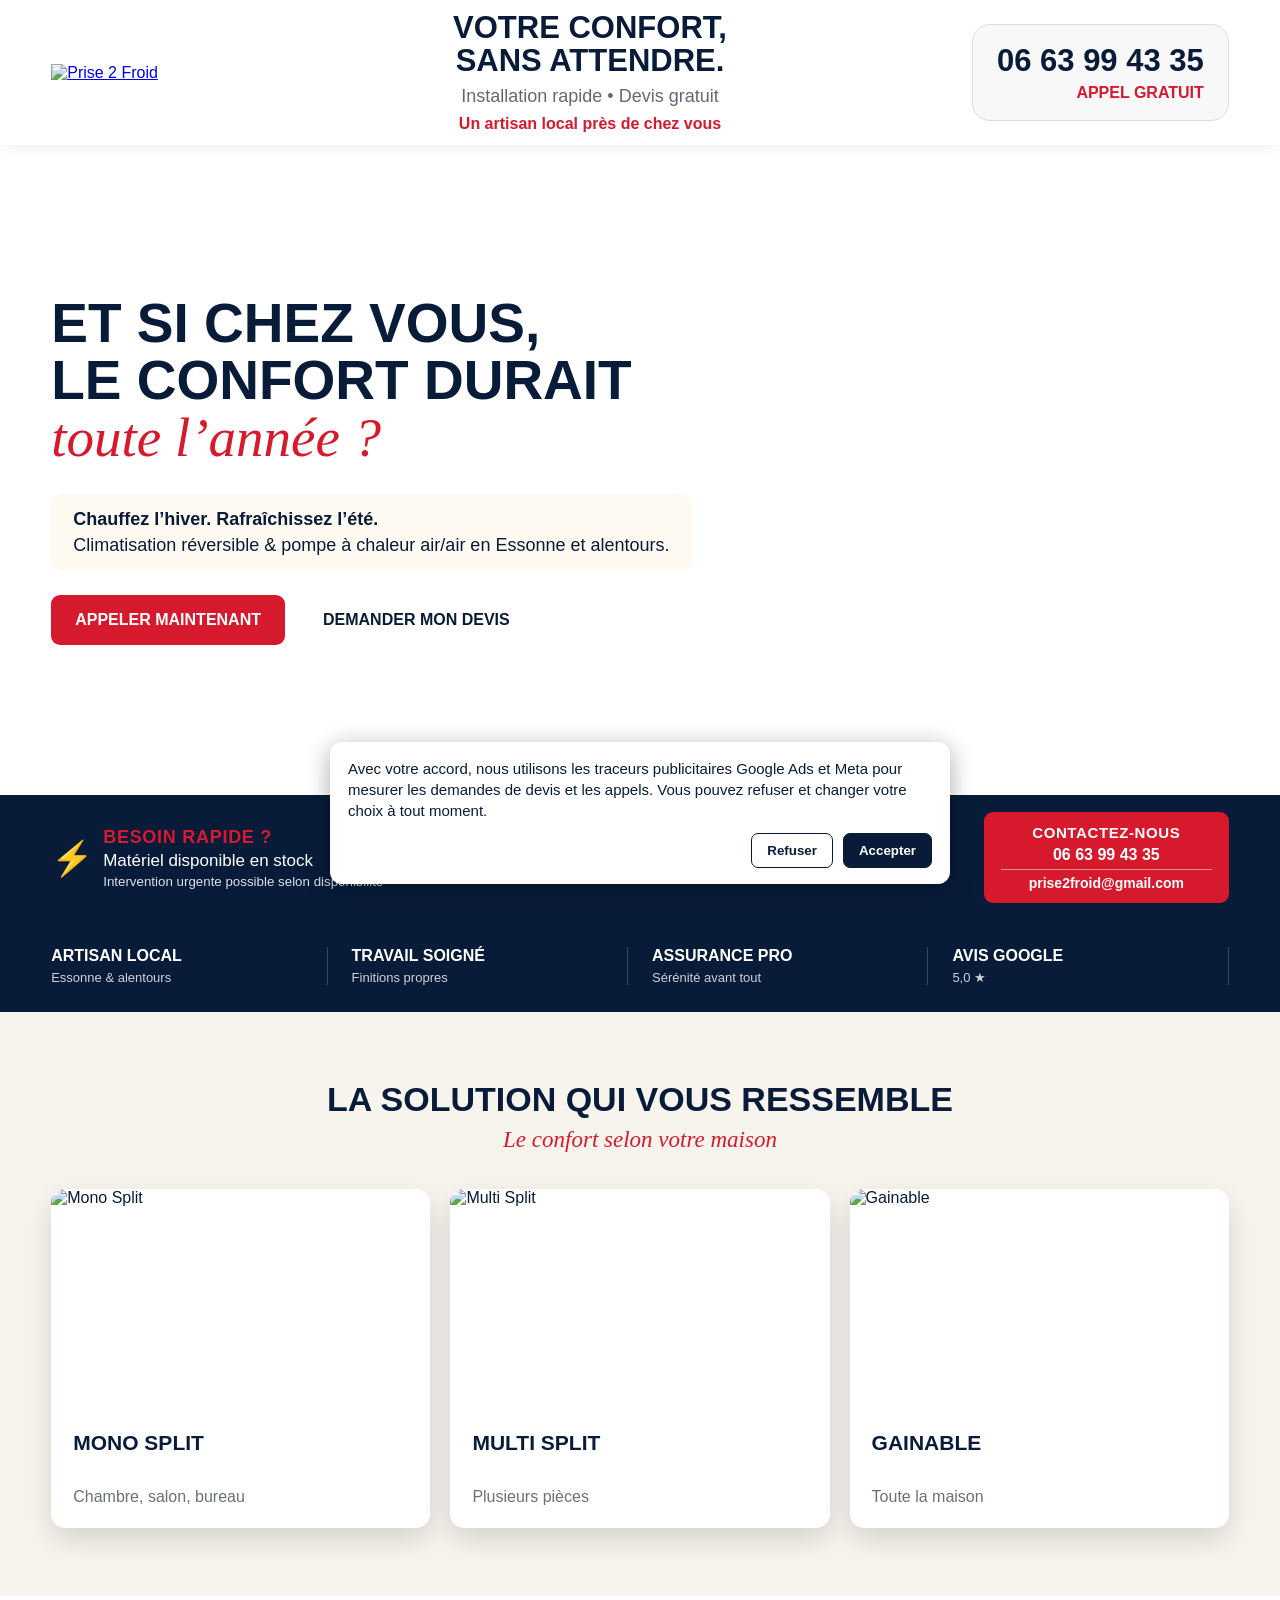
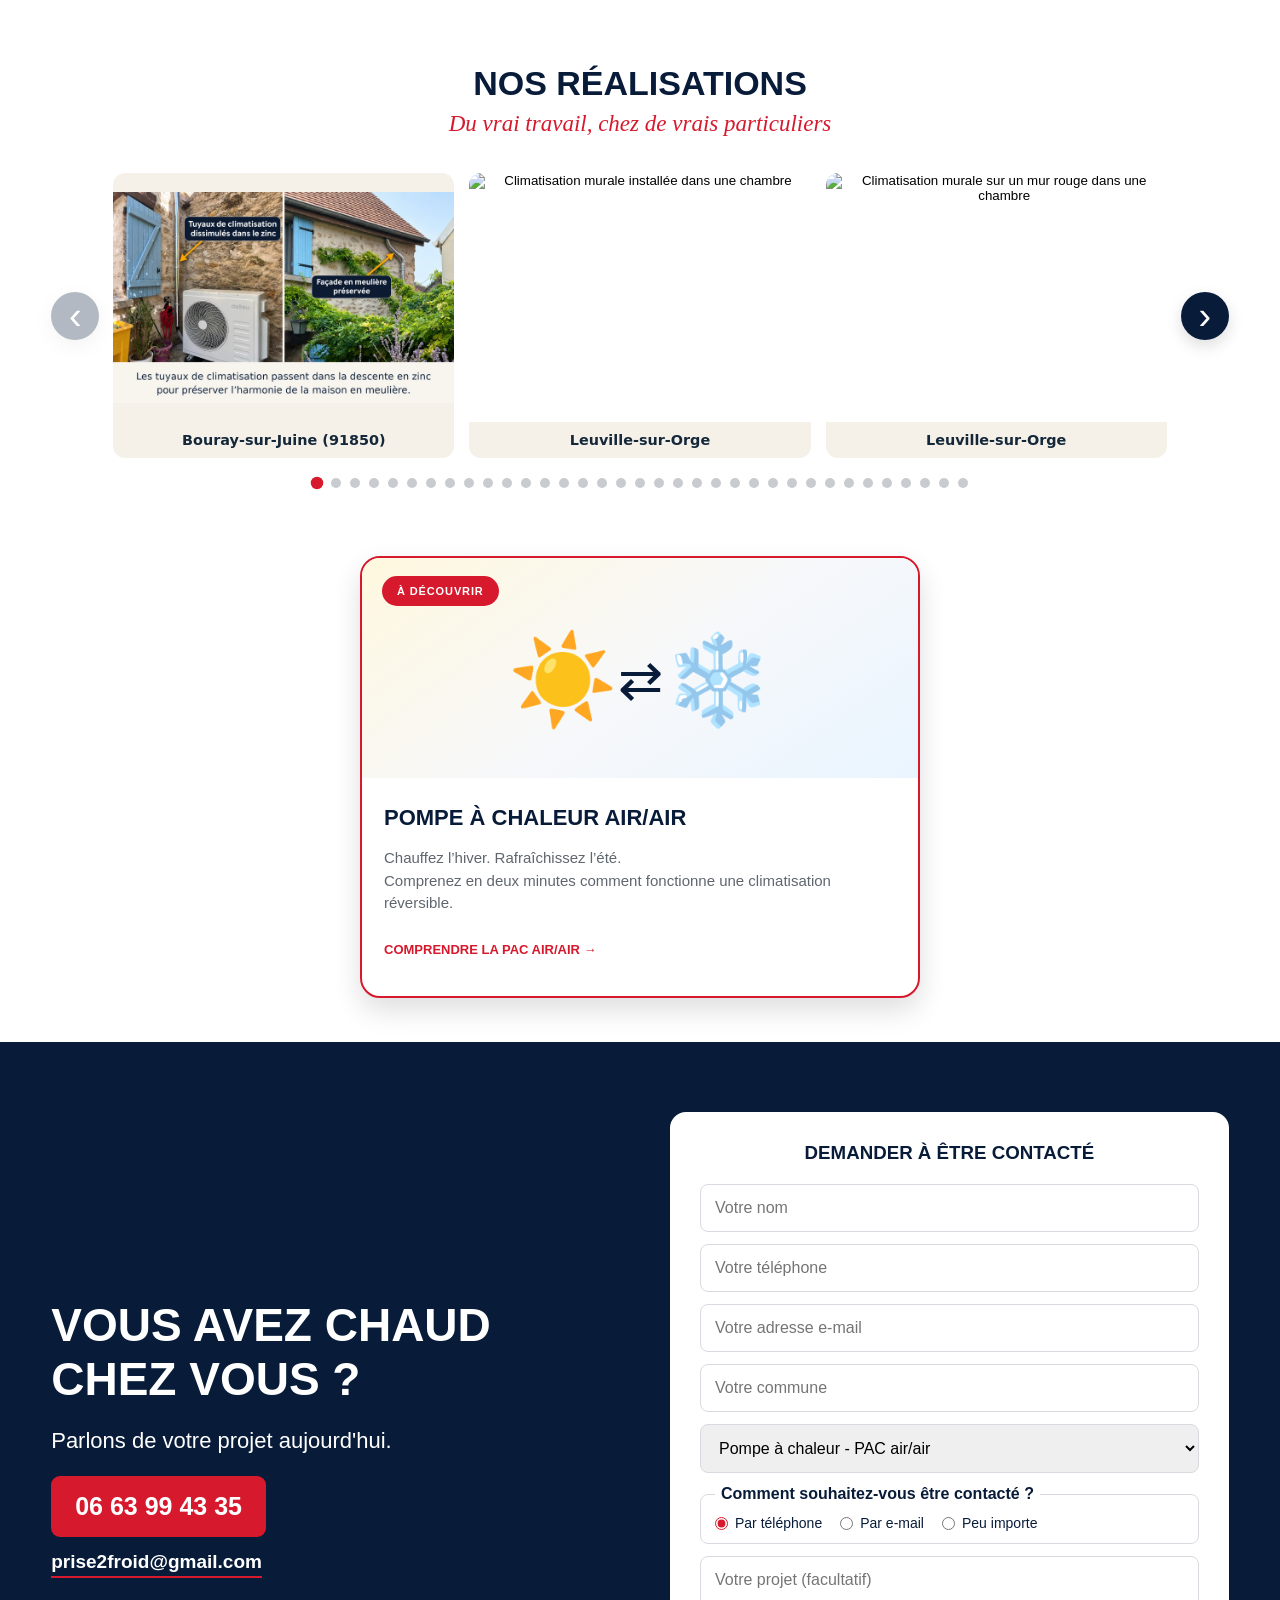
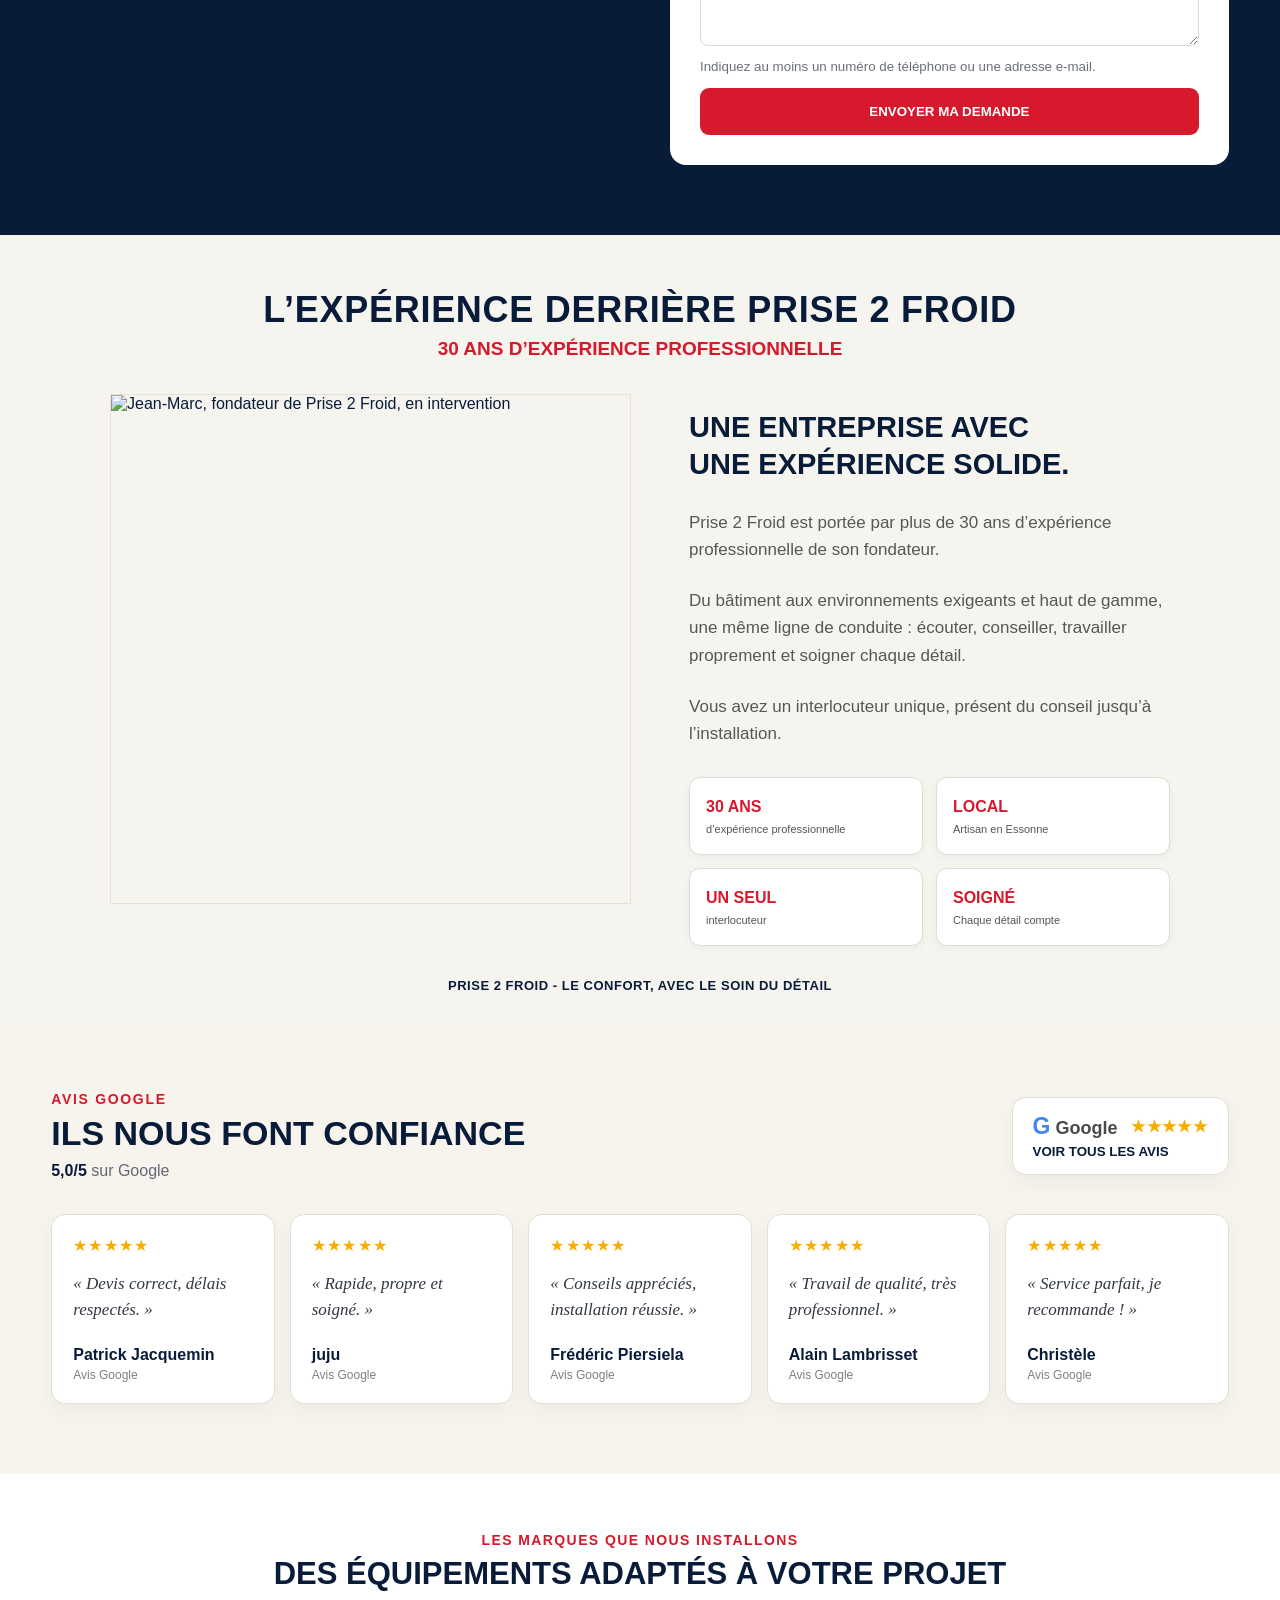
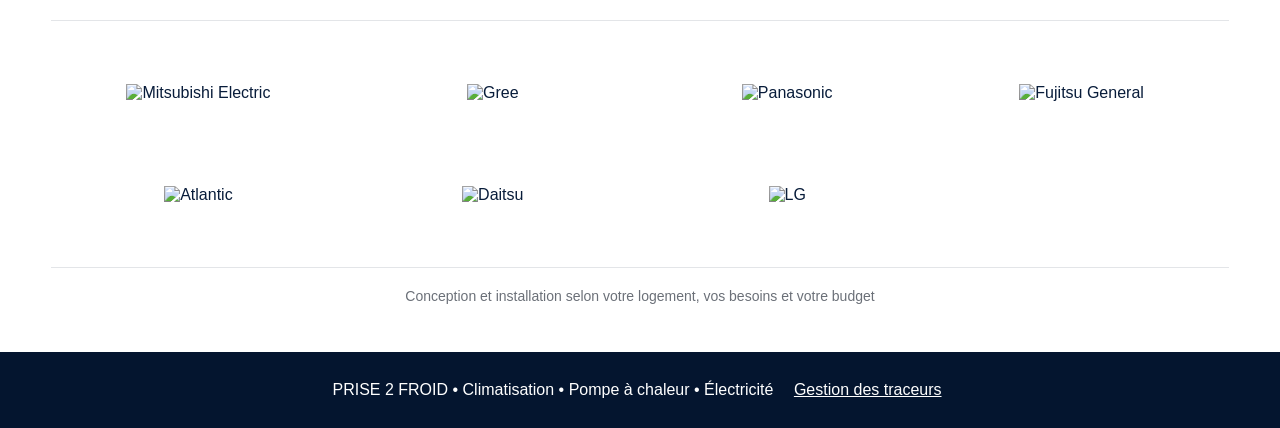
==== commit 1e2391f7: "Ajouter sept photos de chantiers au carrousel" ====
--- a/index.html
+++ b/index.html
@@ -10,7 +10,7 @@
 <section class="urgent-stock" aria-label="Matériel en stock et intervention urgente"><div class="container urgent-stock-inner"><span class="urgent-stock-icon" aria-hidden="true">⚡</span><div class="urgent-stock-copy"><strong>BESOIN RAPIDE ?</strong><span>Matériel disponible en stock</span><small>Intervention urgente possible selon disponibilité</small></div><div class="urgent-stock-contact"><strong>CONTACTEZ-NOUS</strong><a href="tel:0663994335">06 63 99 43 35</a><a class="urgent-stock-email" href="mailto:prise2froid@gmail.com">prise2froid@gmail.com</a></div></div></section>
 <section class="trust"><div class="container trust-grid"><div><b>ARTISAN LOCAL</b><span>Essonne & alentours</span></div><div><b>TRAVAIL SOIGNÉ</b><span>Finitions propres</span></div><div><b>ASSURANCE PRO</b><span>Sérénité avant tout</span></div><div><b>AVIS GOOGLE</b><span>5,0 ★</span></div></div></section>
 <section id="solutions" class="solutions"><div class="container"><div class="title"><h2>LA SOLUTION QUI VOUS RESSEMBLE</h2><p>Le confort selon votre maison</p></div><div class="cards"><a class="card" href="#contact"><img src="images/mono-split.jpeg" alt="Mono Split"><div><h3>MONO SPLIT</h3><span>Chambre, salon, bureau</span></div></a><a class="card" href="#contact"><img src="images/multi-split.jpeg" alt="Multi Split"><div><h3>MULTI SPLIT</h3><span>Plusieurs pièces</span></div></a><a class="card" href="#contact"><img src="images/gainable.jpeg" alt="Gainable"><div><h3>GAINABLE</h3><span>Toute la maison</span></div></a></div></div></section>
-<section id="realisations" class="realisations"><div class="container"><div class="title"><h2>NOS RÉALISATIONS</h2><p>Du vrai travail, chez de vrais particuliers</p></div><div class="carousel" aria-label="Carrousel de nos réalisations"><button class="carousel-arrow carousel-prev" type="button" onclick="moveCarousel(-1)" aria-label="Photos précédentes">‹</button><div id="carouselViewport" class="carousel-viewport"><div id="carouselTrack" class="carousel-track"><button class="carousel-slide carousel-slide-captioned" type="button" onclick="openLightbox('images/realisations/montage-annote-bouray-sur-juine.webp')"><img src="images/realisations/montage-annote-bouray-sur-juine.webp" alt="Bouray-sur-Juine : tuyaux de climatisation dissimulés dans la descente en zinc" decoding="async" style="object-fit:contain;background:#f5f1e9"><span class="carousel-caption">Bouray-sur-Juine (91850)</span></button><button class="carousel-slide carousel-slide-captioned" onclick="openLightbox('images/realisations/realisation-01.jpg')"><img src="images/realisations/realisation-01.jpg" alt="Climatisation murale installée dans une chambre" decoding="async"><span class="carousel-caption">Leuville-sur-Orge</span></button><button class="carousel-slide carousel-slide-captioned" onclick="openLightbox('images/realisations/realisation-02.jpg')"><img src="images/realisations/realisation-02.jpg" alt="Climatisation murale sur un mur rouge dans une chambre" decoding="async"><span class="carousel-caption">Leuville-sur-Orge</span></button><button class="carousel-slide carousel-slide-captioned" onclick="openLightbox('images/realisations/realisation-03.jpg')"><img src="images/realisations/realisation-03.jpg" alt="Préparation d’une installation d’unité extérieure en façade" decoding="async"><span class="carousel-caption">Leuville-sur-Orge</span></button><button class="carousel-slide carousel-slide-captioned" onclick="openLightbox('images/realisations/realisation-04.jpg')"><img src="images/realisations/realisation-04.jpg" alt="Deux unités extérieures installées proprement en façade" loading="lazy" decoding="async"><span class="carousel-caption">Leuville-sur-Orge</span></button><button class="carousel-slide carousel-slide-captioned" onclick="openLightbox('images/realisations/realisation-05.jpg')"><img src="images/realisations/realisation-05.jpg" alt="Climatisation murale installée dans une annexe" loading="lazy" decoding="async"><span class="carousel-caption">Charente-Maritime</span></button><button class="carousel-slide carousel-slide-captioned" onclick="openLightbox('images/realisations/realisation-06.jpg')"><img src="images/realisations/realisation-06.jpg" alt="Climatisation murale installée près d’une baie vitrée" loading="lazy" decoding="async"><span class="carousel-caption">Charente-Maritime</span></button><button class="carousel-slide carousel-slide-captioned" onclick="openLightbox('images/realisations/realisation-07.jpg')"><img src="images/realisations/realisation-07.jpg" alt="Climatisation murale installée dans une chambre" loading="lazy" decoding="async"><span class="carousel-caption">Charente-Maritime</span></button><button class="carousel-slide carousel-slide-captioned" onclick="openLightbox('images/realisations/realisation-08.jpg')"><img src="images/realisations/realisation-08.jpg" alt="Installation d’une unité extérieure en façade" loading="lazy" decoding="async"><span class="carousel-caption">Charente-Maritime</span></button><button class="carousel-slide carousel-slide-captioned" onclick="openLightbox('images/realisations/realisation-09.jpg')"><img src="images/realisations/realisation-09.jpg" alt="Unité extérieure installée en hauteur sur une maison" loading="lazy" decoding="async"><span class="carousel-caption">Charente-Maritime</span></button><button class="carousel-slide carousel-slide-captioned" onclick="openLightbox('images/realisations/realisation-10.jpg')"><img src="images/realisations/realisation-10.jpg" alt="Mise en service d’une unité extérieure de climatisation" loading="lazy" decoding="async"><span class="carousel-caption">Charente-Maritime</span></button><button class="carousel-slide carousel-slide-captioned" onclick="openLightbox('images/realisations/realisation-11.jpg')"><img src="images/realisations/realisation-11.jpg" alt="Unité extérieure discrètement intégrée près du jardin" loading="lazy" decoding="async"><span class="carousel-caption">Charente-Maritime</span></button><button class="carousel-slide carousel-slide-captioned" onclick="openLightbox('images/realisations/realisation-12.jpg')"><img src="images/realisations/realisation-12.jpg" alt="Unité extérieure installée sur le pignon d’une maison" loading="lazy" decoding="async"><span class="carousel-caption">Charente-Maritime</span></button><button class="carousel-slide carousel-slide-captioned" onclick="openLightbox('images/realisations/realisation-13.jpg')"><img src="images/realisations/realisation-13.jpg" alt="Climatisation murale installée dans un salon" loading="lazy" decoding="async"><span class="carousel-caption">Charente-Maritime</span></button><button class="carousel-slide carousel-slide-captioned" onclick="openLightbox('images/realisations/realisation-14.jpg')"><img src="images/realisations/realisation-14.jpg" alt="Unité extérieure Daitsu intégrée dans une façade en pierre" loading="lazy" decoding="async"><span class="carousel-caption">Saint-Germain-lès-Arpajon</span></button><button class="carousel-slide carousel-slide-captioned" onclick="openLightbox('images/realisations/realisation-15.jpg')"><img src="images/realisations/realisation-15.jpg" alt="Unité extérieure Daitsu installée sur une façade en pierre" loading="lazy" decoding="async"><span class="carousel-caption">Brissouforge</span></button><button class="carousel-slide carousel-slide-captioned" onclick="openLightbox('images/realisations/realisation-16.jpg')"><img src="images/realisations/realisation-16.jpg" alt="Climatisation murale installée dans une pièce de vie" loading="lazy" decoding="async"><span class="carousel-caption">Brissouforge</span></button><button class="carousel-slide carousel-slide-captioned" onclick="openLightbox('images/realisations/realisation-17.jpg')"><img src="images/realisations/realisation-17.jpg" alt="Tableau électrique dédié à la climatisation" loading="lazy" decoding="async"><span class="carousel-caption">Saint-Germain-lès-Arpajon</span></button><button class="carousel-slide" onclick="openLightbox('images/realisations/realisation-18.jpg')"><img src="images/realisations/realisation-18.jpg" alt="Cache esthétique pour unité extérieure de climatisation" loading="lazy" decoding="async"></button><button class="carousel-slide" onclick="openLightbox('images/realisations/realisation-19.jpg')"><img src="images/realisations/realisation-19.jpg" alt="Unité extérieure Mitsubishi Electric installée contre un mur en pierre" loading="lazy" decoding="async"></button><button class="carousel-slide" onclick="openLightbox('images/realisations/realisation-20.jpg')"><img src="images/realisations/realisation-20.jpg" alt="Unité extérieure installée sur la façade d’une maison" loading="lazy" decoding="async"></button><button class="carousel-slide" onclick="openLightbox('images/realisations/realisation-21.jpg')"><img src="images/realisations/realisation-21.jpg" alt="Unité extérieure installée dans un jardin" loading="lazy" decoding="async"></button><button class="carousel-slide" onclick="openLightbox('images/realisations/realisation-22.jpg')"><img src="images/realisations/realisation-22.jpg" alt="Tableau électrique dédié à deux climatisations" loading="lazy" decoding="async"></button><button class="carousel-slide" onclick="openLightbox('images/realisations/realisation-23.jpg')"><img src="images/realisations/realisation-23.jpg" alt="Climatisation murale installée dans une salle à manger" loading="lazy" decoding="async"></button><button class="carousel-slide" onclick="openLightbox('images/realisations/realisation-24.jpg')"><img src="images/realisations/realisation-24.jpg" alt="Unité extérieure installée sur une dalle près d’un bardage bois" loading="lazy" decoding="async"></button><button class="carousel-slide" onclick="openLightbox('images/realisations/realisation-25.jpg')"><img src="images/realisations/realisation-25.jpg" alt="Raccordements d’une unité extérieure près d’un bardage bois" loading="lazy" decoding="async"></button><button class="carousel-slide" onclick="openLightbox('images/realisations/realisation-26.jpg')"><img src="images/realisations/realisation-26.jpg" alt="Climatisation murale intégrée dans un intérieur bois" loading="lazy" decoding="async"></button><button class="carousel-slide" onclick="openLightbox('images/realisations/realisation-27.jpg')"><img src="images/realisations/realisation-27.jpg" alt="Unité extérieure discrètement masquée par la végétation" loading="lazy" decoding="async"></button><button class="carousel-slide" onclick="openLightbox('images/realisations/realisation-28.jpg')"><img src="images/realisations/realisation-28.jpg" alt="Grille d’aspiration d’une climatisation gainable" loading="lazy" decoding="async"></button><button class="carousel-slide" onclick="openLightbox('images/realisations/realisation-29.jpg')"><img src="images/realisations/realisation-29.jpg" alt="Grille de soufflage d’une climatisation gainable" loading="lazy" decoding="async"></button></div></div><button class="carousel-arrow carousel-next" type="button" onclick="moveCarousel(1)" aria-label="Photos suivantes">›</button></div><div id="carouselDots" class="carousel-dots" aria-label="Navigation du carrousel"></div></div></section>
+<section id="realisations" class="realisations"><div class="container"><div class="title"><h2>NOS RÉALISATIONS</h2><p>Du vrai travail, chez de vrais particuliers</p></div><div class="carousel" aria-label="Carrousel de nos réalisations"><button class="carousel-arrow carousel-prev" type="button" onclick="moveCarousel(-1)" aria-label="Photos précédentes">‹</button><div id="carouselViewport" class="carousel-viewport"><div id="carouselTrack" class="carousel-track"><button class="carousel-slide carousel-slide-captioned" type="button" onclick="openLightbox('images/realisations/montage-annote-bouray-sur-juine.webp')"><img src="images/realisations/montage-annote-bouray-sur-juine.webp" alt="Bouray-sur-Juine : tuyaux de climatisation dissimulés dans la descente en zinc" decoding="async" style="object-fit:contain;background:#f5f1e9"><span class="carousel-caption">Bouray-sur-Juine (91850)</span></button><button class="carousel-slide carousel-slide-captioned" onclick="openLightbox('images/realisations/realisation-01.jpg')"><img src="images/realisations/realisation-01.jpg" alt="Climatisation murale installée dans une chambre" decoding="async"><span class="carousel-caption">Leuville-sur-Orge</span></button><button class="carousel-slide carousel-slide-captioned" onclick="openLightbox('images/realisations/realisation-02.jpg')"><img src="images/realisations/realisation-02.jpg" alt="Climatisation murale sur un mur rouge dans une chambre" decoding="async"><span class="carousel-caption">Leuville-sur-Orge</span></button><button class="carousel-slide carousel-slide-captioned" onclick="openLightbox('images/realisations/realisation-03.jpg')"><img src="images/realisations/realisation-03.jpg" alt="Préparation d’une installation d’unité extérieure en façade" decoding="async"><span class="carousel-caption">Leuville-sur-Orge</span></button><button class="carousel-slide carousel-slide-captioned" onclick="openLightbox('images/realisations/realisation-04.jpg')"><img src="images/realisations/realisation-04.jpg" alt="Deux unités extérieures installées proprement en façade" loading="lazy" decoding="async"><span class="carousel-caption">Leuville-sur-Orge</span></button><button class="carousel-slide carousel-slide-captioned" onclick="openLightbox('images/realisations/realisation-05.jpg')"><img src="images/realisations/realisation-05.jpg" alt="Climatisation murale installée dans une annexe" loading="lazy" decoding="async"><span class="carousel-caption">Charente-Maritime</span></button><button class="carousel-slide carousel-slide-captioned" onclick="openLightbox('images/realisations/realisation-06.jpg')"><img src="images/realisations/realisation-06.jpg" alt="Climatisation murale installée près d’une baie vitrée" loading="lazy" decoding="async"><span class="carousel-caption">Charente-Maritime</span></button><button class="carousel-slide carousel-slide-captioned" onclick="openLightbox('images/realisations/realisation-07.jpg')"><img src="images/realisations/realisation-07.jpg" alt="Climatisation murale installée dans une chambre" loading="lazy" decoding="async"><span class="carousel-caption">Charente-Maritime</span></button><button class="carousel-slide carousel-slide-captioned" onclick="openLightbox('images/realisations/realisation-08.jpg')"><img src="images/realisations/realisation-08.jpg" alt="Installation d’une unité extérieure en façade" loading="lazy" decoding="async"><span class="carousel-caption">Charente-Maritime</span></button><button class="carousel-slide carousel-slide-captioned" onclick="openLightbox('images/realisations/realisation-09.jpg')"><img src="images/realisations/realisation-09.jpg" alt="Unité extérieure installée en hauteur sur une maison" loading="lazy" decoding="async"><span class="carousel-caption">Charente-Maritime</span></button><button class="carousel-slide carousel-slide-captioned" onclick="openLightbox('images/realisations/realisation-10.jpg')"><img src="images/realisations/realisation-10.jpg" alt="Mise en service d’une unité extérieure de climatisation" loading="lazy" decoding="async"><span class="carousel-caption">Charente-Maritime</span></button><button class="carousel-slide carousel-slide-captioned" onclick="openLightbox('images/realisations/realisation-11.jpg')"><img src="images/realisations/realisation-11.jpg" alt="Unité extérieure discrètement intégrée près du jardin" loading="lazy" decoding="async"><span class="carousel-caption">Charente-Maritime</span></button><button class="carousel-slide carousel-slide-captioned" onclick="openLightbox('images/realisations/realisation-12.jpg')"><img src="images/realisations/realisation-12.jpg" alt="Unité extérieure installée sur le pignon d’une maison" loading="lazy" decoding="async"><span class="carousel-caption">Charente-Maritime</span></button><button class="carousel-slide carousel-slide-captioned" onclick="openLightbox('images/realisations/realisation-13.jpg')"><img src="images/realisations/realisation-13.jpg" alt="Climatisation murale installée dans un salon" loading="lazy" decoding="async"><span class="carousel-caption">Charente-Maritime</span></button><button class="carousel-slide carousel-slide-captioned" onclick="openLightbox('images/realisations/realisation-14.jpg')"><img src="images/realisations/realisation-14.jpg" alt="Unité extérieure Daitsu intégrée dans une façade en pierre" loading="lazy" decoding="async"><span class="carousel-caption">Saint-Germain-lès-Arpajon</span></button><button class="carousel-slide carousel-slide-captioned" onclick="openLightbox('images/realisations/realisation-15.jpg')"><img src="images/realisations/realisation-15.jpg" alt="Unité extérieure Daitsu installée sur une façade en pierre" loading="lazy" decoding="async"><span class="carousel-caption">Saint-Germain-lès-Arpajon</span></button><button class="carousel-slide carousel-slide-captioned" onclick="openLightbox('images/realisations/realisation-16.jpg')"><img src="images/realisations/realisation-16.jpg" alt="Climatisation murale installée dans une pièce de vie" loading="lazy" decoding="async"><span class="carousel-caption">Saint-Germain-lès-Arpajon</span></button><button class="carousel-slide carousel-slide-captioned" onclick="openLightbox('images/realisations/realisation-17.jpg')"><img src="images/realisations/realisation-17.jpg" alt="Tableau électrique dédié à la climatisation" loading="lazy" decoding="async"><span class="carousel-caption">Saint-Germain-lès-Arpajon</span></button><button class="carousel-slide carousel-slide-captioned" onclick="openLightbox('images/realisations/realisation-18.jpg')"><img src="images/realisations/realisation-18.jpg" alt="Cache esthétique pour unité extérieure de climatisation" loading="lazy" decoding="async"><span class="carousel-caption">Bris-sous-Forge</span></button><button class="carousel-slide carousel-slide-captioned" onclick="openLightbox('images/realisations/realisation-19.jpg')"><img src="images/realisations/realisation-19.jpg" alt="Unité extérieure Mitsubishi Electric installée contre un mur en pierre" loading="lazy" decoding="async"><span class="carousel-caption">Bris-sous-Forge</span></button><button class="carousel-slide carousel-slide-captioned" onclick="openLightbox('images/realisations/realisation-20.jpg')"><img src="images/realisations/realisation-20.jpg" alt="Unité extérieure installée sur la façade d’une maison" loading="lazy" decoding="async"><span class="carousel-caption">Leuville-sur-Orge</span></button><button class="carousel-slide carousel-slide-captioned" onclick="openLightbox('images/realisations/realisation-21.jpg')"><img src="images/realisations/realisation-21.jpg" alt="Unité extérieure installée dans un jardin" loading="lazy" decoding="async"><span class="carousel-caption">Leuville-sur-Orge</span></button><button class="carousel-slide carousel-slide-captioned" onclick="openLightbox('images/realisations/realisation-22.jpg')"><img src="images/realisations/realisation-22.jpg" alt="Tableau électrique dédié à deux climatisations" loading="lazy" decoding="async"><span class="carousel-caption">Leuville-sur-Orge</span></button><button class="carousel-slide carousel-slide-captioned" onclick="openLightbox('images/realisations/realisation-23.jpg')"><img src="images/realisations/realisation-23.jpg" alt="Climatisation murale installée dans une salle à manger" loading="lazy" decoding="async"><span class="carousel-caption">Leuville-sur-Orge</span></button><button class="carousel-slide carousel-slide-captioned" onclick="openLightbox('images/realisations/realisation-24.jpg')"><img src="images/realisations/realisation-24.jpg" alt="Unité extérieure installée sur une dalle près d’un bardage bois" loading="lazy" decoding="async"><span class="carousel-caption">Villeconin</span></button><button class="carousel-slide carousel-slide-captioned" onclick="openLightbox('images/realisations/realisation-25.jpg')"><img src="images/realisations/realisation-25.jpg" alt="Raccordements d’une unité extérieure près d’un bardage bois" loading="lazy" decoding="async"><span class="carousel-caption">Villeconin</span></button><button class="carousel-slide carousel-slide-captioned" onclick="openLightbox('images/realisations/realisation-26.jpg')"><img src="images/realisations/realisation-26.jpg" alt="Climatisation murale intégrée dans un intérieur bois" loading="lazy" decoding="async"><span class="carousel-caption">Villeconin</span></button><button class="carousel-slide carousel-slide-captioned" onclick="openLightbox('images/realisations/realisation-27.jpg')"><img src="images/realisations/realisation-27.jpg" alt="Unité extérieure discrètement masquée par la végétation" loading="lazy" decoding="async"><span class="carousel-caption">Leuville-sur-Orge</span></button><button class="carousel-slide carousel-slide-captioned" onclick="openLightbox('images/realisations/realisation-28.jpg')"><img src="images/realisations/realisation-28.jpg" alt="Grille d’aspiration d’une climatisation gainable" loading="lazy" decoding="async"><span class="carousel-caption">Leuville-sur-Orge</span></button><button class="carousel-slide carousel-slide-captioned" onclick="openLightbox('images/realisations/realisation-29.jpg')"><img src="images/realisations/realisation-29.jpg" alt="Grille de soufflage d’une climatisation gainable" loading="lazy" decoding="async"><span class="carousel-caption">Leuville-sur-Orge</span></button><button class="carousel-slide carousel-slide-captioned" type="button" onclick="openLightbox('images/realisations/bondoufle-climatisation-piece.webp')"><img src="images/realisations/bondoufle-climatisation-piece.webp" alt="Climatisation murale près d’une porte-fenêtre à Bondoufle" loading="lazy" decoding="async"><span class="carousel-caption">Bondoufle</span></button><button class="carousel-slide carousel-slide-captioned" type="button" onclick="openLightbox('images/realisations/maison-meuliere-climatisation-couloir.webp')"><img src="images/realisations/maison-meuliere-climatisation-couloir.webp" alt="Climatisation murale au fond du couloir d’une maison en meulière" loading="lazy" decoding="async"><span class="carousel-caption">Maison en meulière</span></button><button class="carousel-slide carousel-slide-captioned" type="button" onclick="openLightbox('images/realisations/maison-meuliere-climatisation-detail.webp')"><img src="images/realisations/maison-meuliere-climatisation-detail.webp" alt="Détail de l’unité murale et de sa goulotte dans la maison en meulière" loading="lazy" decoding="async"><span class="carousel-caption">Maison en meulière</span></button><button class="carousel-slide carousel-slide-captioned" type="button" onclick="openLightbox('images/realisations/maison-meuliere-climatisation-salon.webp')"><img src="images/realisations/maison-meuliere-climatisation-salon.webp" alt="Climatisation murale sous les poutres du salon de la maison en meulière" loading="lazy" decoding="async"><span class="carousel-caption">Maison en meulière</span></button><button class="carousel-slide carousel-slide-captioned" type="button" onclick="openLightbox('images/realisations/leuville-sur-orge-climatisation-facade.webp')"><img src="images/realisations/leuville-sur-orge-climatisation-facade.webp" alt="Unité extérieure et goulottes de climatisation sur une façade à Leuville-sur-Orge" loading="lazy" decoding="async"><span class="carousel-caption">Leuville-sur-Orge</span></button><button class="carousel-slide carousel-slide-captioned" type="button" onclick="openLightbox('images/realisations/bondoufle-climatisation-chambre.webp')"><img src="images/realisations/bondoufle-climatisation-chambre.webp" alt="Climatisation murale dans une chambre à Bondoufle" loading="lazy" decoding="async"><span class="carousel-caption">Bondoufle</span></button><button class="carousel-slide carousel-slide-captioned" type="button" onclick="openLightbox('images/realisations/bondoufle-climatisation-porte.webp')"><img src="images/realisations/bondoufle-climatisation-porte.webp" alt="Climatisation murale au-dessus d’une porte à Bondoufle" loading="lazy" decoding="async"><span class="carousel-caption">Bondoufle</span></button></div></div><button class="carousel-arrow carousel-next" type="button" onclick="moveCarousel(1)" aria-label="Photos suivantes">›</button></div><div id="carouselDots" class="carousel-dots" aria-label="Navigation du carrousel"></div></div></section>
 <div class="container pac-discovery">
 <a class="card pac-card" href="#pac-air-air" aria-controls="pac-air-air" aria-expanded="false"><div class="pac-card-top" aria-label="Chauffage en hiver et fraîcheur en été"><small>À DÉCOUVRIR</small><div class="pac-card-icons"><span>☀️</span><b>⇄</b><span>❄️</span></div></div><div class="pac-card-body"><h3>POMPE À CHALEUR AIR/AIR</h3><p>Chauffez l’hiver. Rafraîchissez l’été.<br>Comprenez en deux minutes comment fonctionne une climatisation réversible.</p><strong>COMPRENDRE LA PAC AIR/AIR →</strong></div></a>
 </div>
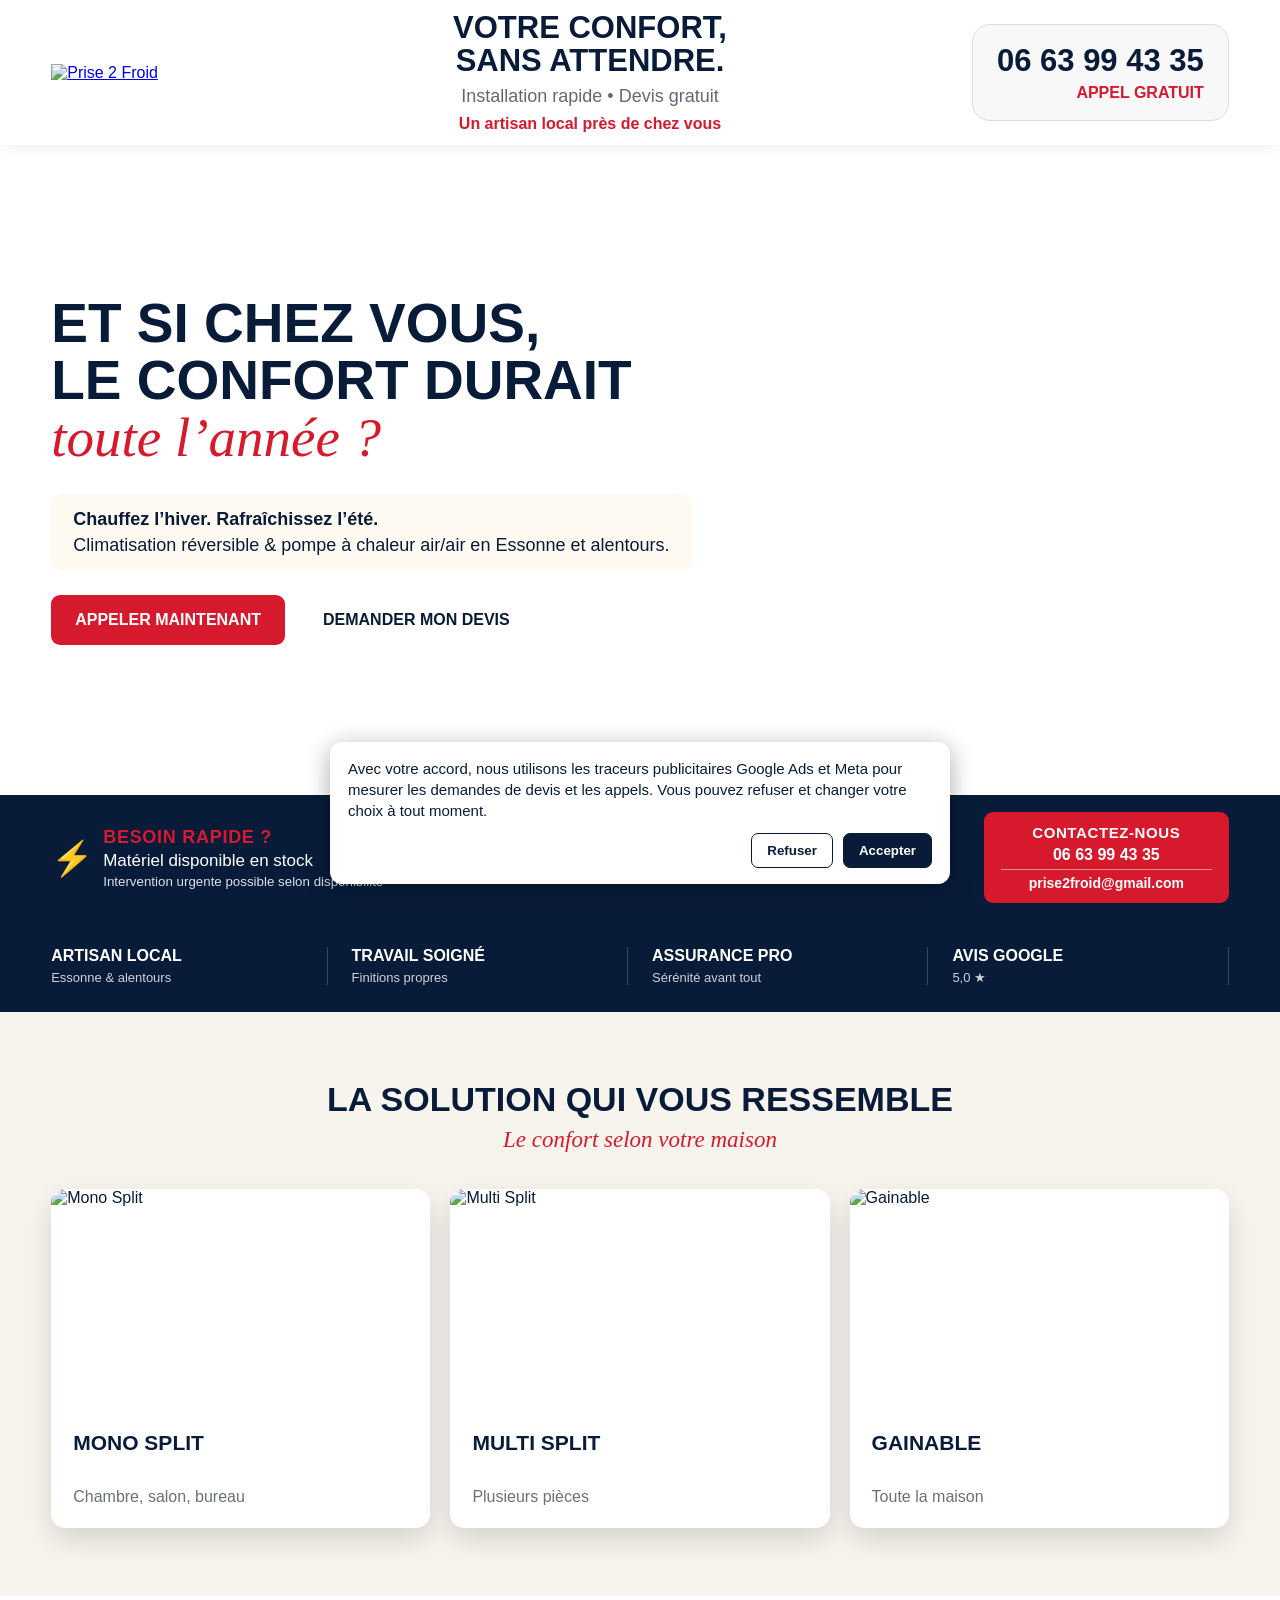
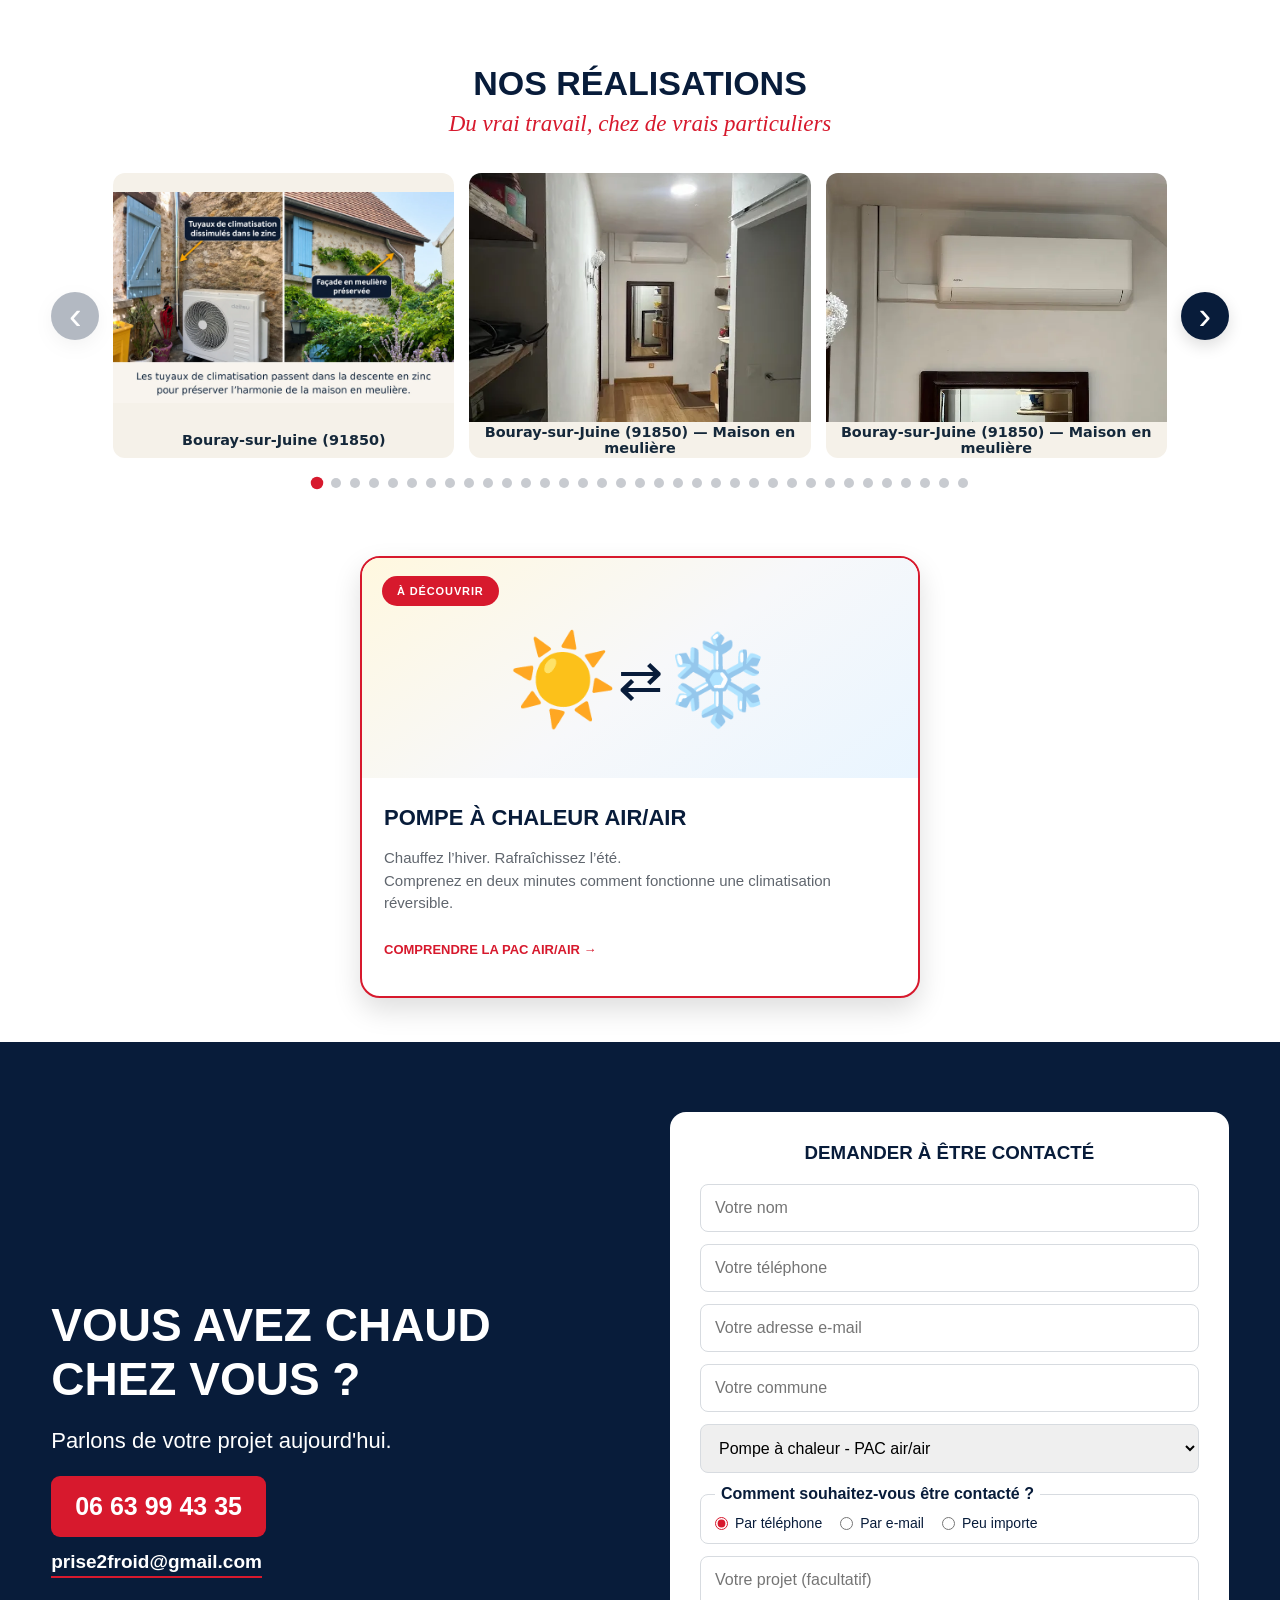
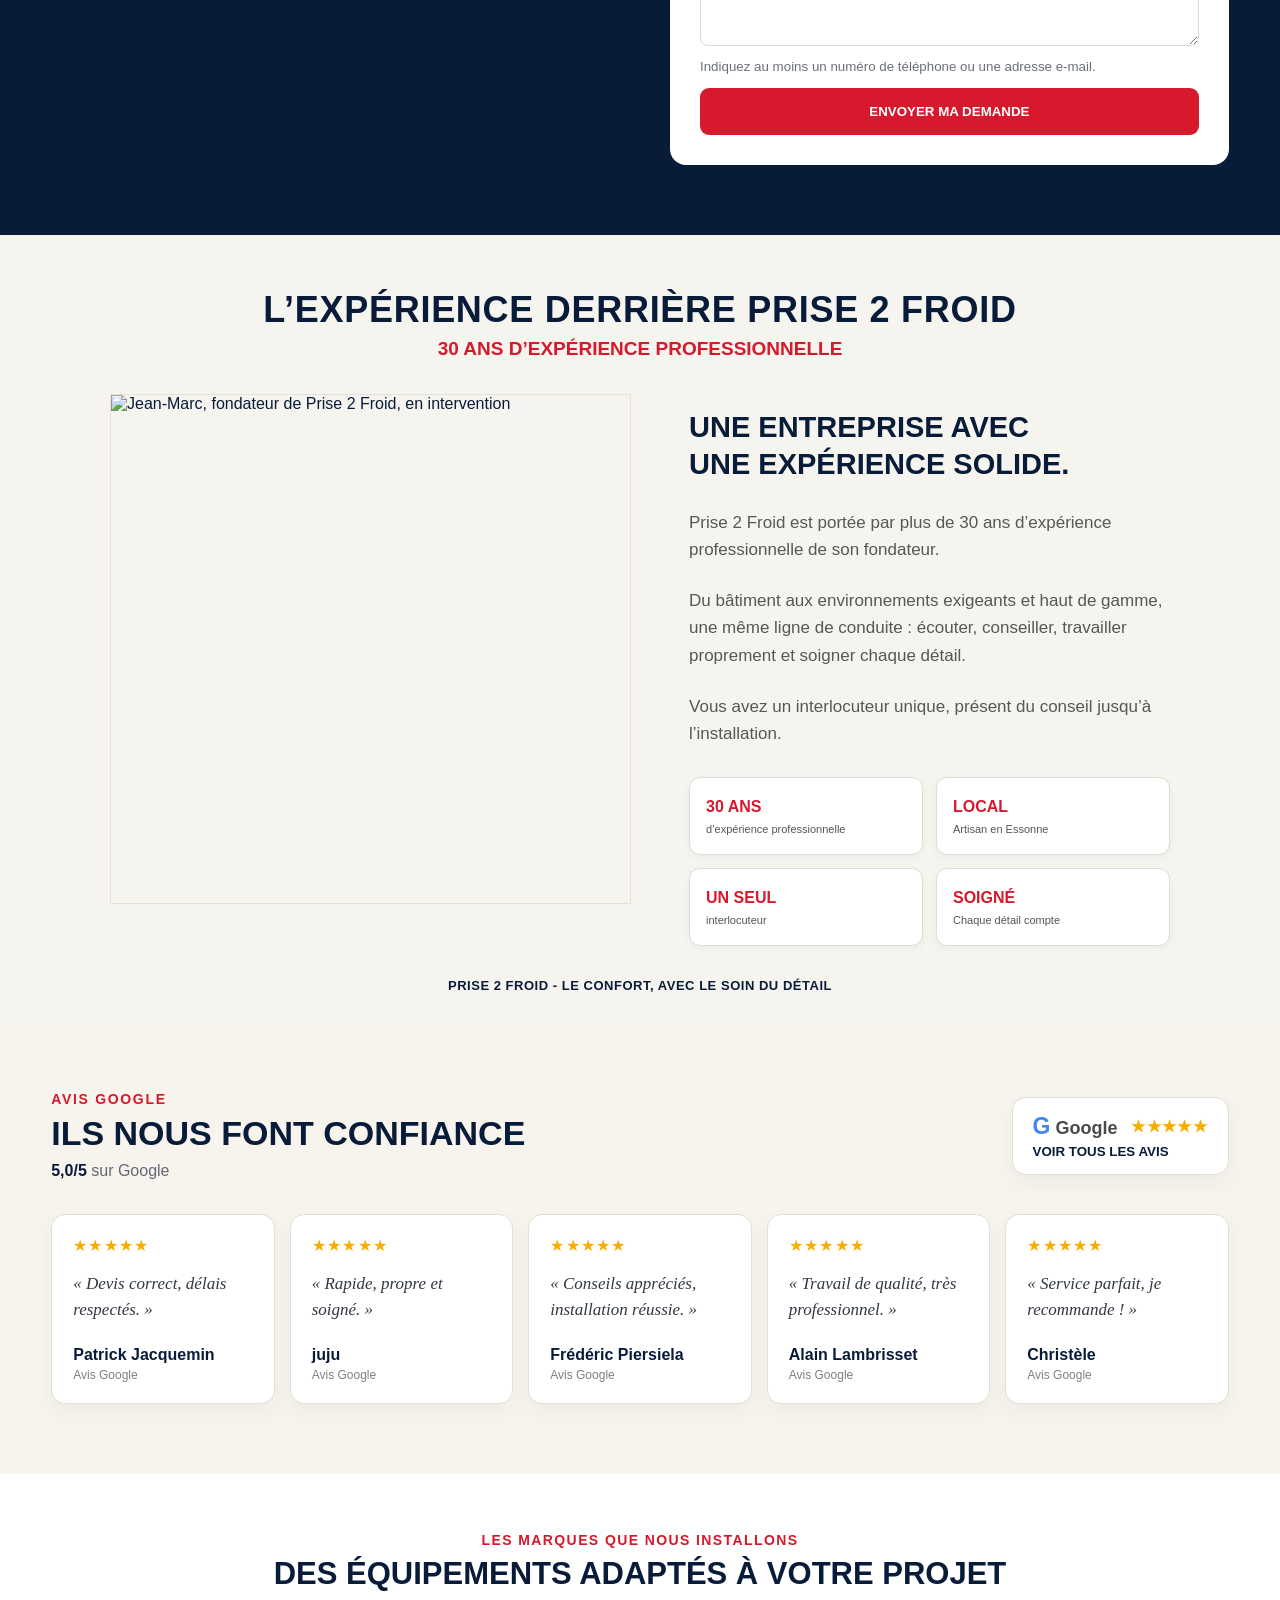
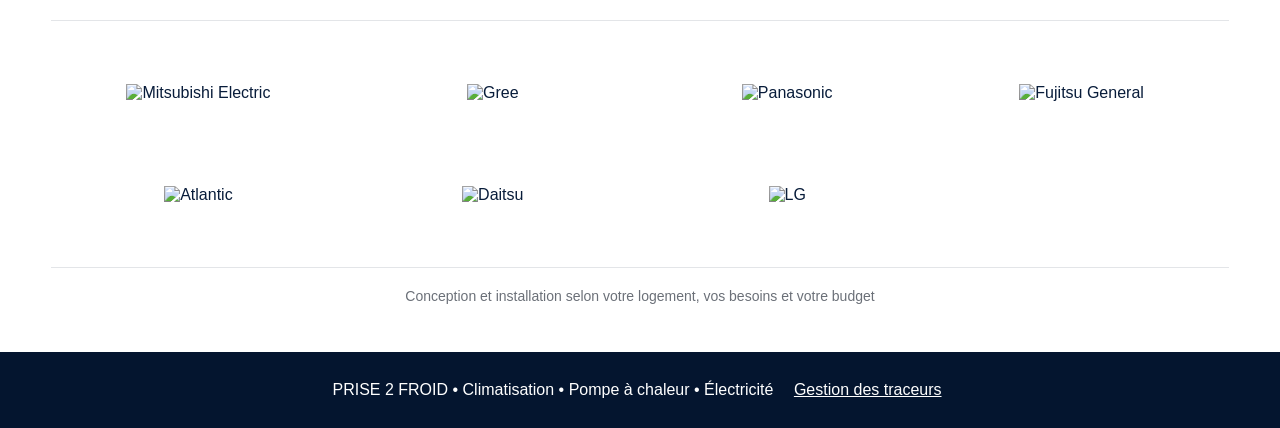
==== commit 7da7a787: "Regrouper les photos de Bouray-sur-Juine et de Bondoufle" ====
--- a/index.html
+++ b/index.html
@@ -10,7 +10,7 @@
 <section class="urgent-stock" aria-label="Matériel en stock et intervention urgente"><div class="container urgent-stock-inner"><span class="urgent-stock-icon" aria-hidden="true">⚡</span><div class="urgent-stock-copy"><strong>BESOIN RAPIDE ?</strong><span>Matériel disponible en stock</span><small>Intervention urgente possible selon disponibilité</small></div><div class="urgent-stock-contact"><strong>CONTACTEZ-NOUS</strong><a href="tel:0663994335">06 63 99 43 35</a><a class="urgent-stock-email" href="mailto:prise2froid@gmail.com">prise2froid@gmail.com</a></div></div></section>
 <section class="trust"><div class="container trust-grid"><div><b>ARTISAN LOCAL</b><span>Essonne & alentours</span></div><div><b>TRAVAIL SOIGNÉ</b><span>Finitions propres</span></div><div><b>ASSURANCE PRO</b><span>Sérénité avant tout</span></div><div><b>AVIS GOOGLE</b><span>5,0 ★</span></div></div></section>
 <section id="solutions" class="solutions"><div class="container"><div class="title"><h2>LA SOLUTION QUI VOUS RESSEMBLE</h2><p>Le confort selon votre maison</p></div><div class="cards"><a class="card" href="#contact"><img src="images/mono-split.jpeg" alt="Mono Split"><div><h3>MONO SPLIT</h3><span>Chambre, salon, bureau</span></div></a><a class="card" href="#contact"><img src="images/multi-split.jpeg" alt="Multi Split"><div><h3>MULTI SPLIT</h3><span>Plusieurs pièces</span></div></a><a class="card" href="#contact"><img src="images/gainable.jpeg" alt="Gainable"><div><h3>GAINABLE</h3><span>Toute la maison</span></div></a></div></div></section>
-<section id="realisations" class="realisations"><div class="container"><div class="title"><h2>NOS RÉALISATIONS</h2><p>Du vrai travail, chez de vrais particuliers</p></div><div class="carousel" aria-label="Carrousel de nos réalisations"><button class="carousel-arrow carousel-prev" type="button" onclick="moveCarousel(-1)" aria-label="Photos précédentes">‹</button><div id="carouselViewport" class="carousel-viewport"><div id="carouselTrack" class="carousel-track"><button class="carousel-slide carousel-slide-captioned" type="button" onclick="openLightbox('images/realisations/montage-annote-bouray-sur-juine.webp')"><img src="images/realisations/montage-annote-bouray-sur-juine.webp" alt="Bouray-sur-Juine : tuyaux de climatisation dissimulés dans la descente en zinc" decoding="async" style="object-fit:contain;background:#f5f1e9"><span class="carousel-caption">Bouray-sur-Juine (91850)</span></button><button class="carousel-slide carousel-slide-captioned" onclick="openLightbox('images/realisations/realisation-01.jpg')"><img src="images/realisations/realisation-01.jpg" alt="Climatisation murale installée dans une chambre" decoding="async"><span class="carousel-caption">Leuville-sur-Orge</span></button><button class="carousel-slide carousel-slide-captioned" onclick="openLightbox('images/realisations/realisation-02.jpg')"><img src="images/realisations/realisation-02.jpg" alt="Climatisation murale sur un mur rouge dans une chambre" decoding="async"><span class="carousel-caption">Leuville-sur-Orge</span></button><button class="carousel-slide carousel-slide-captioned" onclick="openLightbox('images/realisations/realisation-03.jpg')"><img src="images/realisations/realisation-03.jpg" alt="Préparation d’une installation d’unité extérieure en façade" decoding="async"><span class="carousel-caption">Leuville-sur-Orge</span></button><button class="carousel-slide carousel-slide-captioned" onclick="openLightbox('images/realisations/realisation-04.jpg')"><img src="images/realisations/realisation-04.jpg" alt="Deux unités extérieures installées proprement en façade" loading="lazy" decoding="async"><span class="carousel-caption">Leuville-sur-Orge</span></button><button class="carousel-slide carousel-slide-captioned" onclick="openLightbox('images/realisations/realisation-05.jpg')"><img src="images/realisations/realisation-05.jpg" alt="Climatisation murale installée dans une annexe" loading="lazy" decoding="async"><span class="carousel-caption">Charente-Maritime</span></button><button class="carousel-slide carousel-slide-captioned" onclick="openLightbox('images/realisations/realisation-06.jpg')"><img src="images/realisations/realisation-06.jpg" alt="Climatisation murale installée près d’une baie vitrée" loading="lazy" decoding="async"><span class="carousel-caption">Charente-Maritime</span></button><button class="carousel-slide carousel-slide-captioned" onclick="openLightbox('images/realisations/realisation-07.jpg')"><img src="images/realisations/realisation-07.jpg" alt="Climatisation murale installée dans une chambre" loading="lazy" decoding="async"><span class="carousel-caption">Charente-Maritime</span></button><button class="carousel-slide carousel-slide-captioned" onclick="openLightbox('images/realisations/realisation-08.jpg')"><img src="images/realisations/realisation-08.jpg" alt="Installation d’une unité extérieure en façade" loading="lazy" decoding="async"><span class="carousel-caption">Charente-Maritime</span></button><button class="carousel-slide carousel-slide-captioned" onclick="openLightbox('images/realisations/realisation-09.jpg')"><img src="images/realisations/realisation-09.jpg" alt="Unité extérieure installée en hauteur sur une maison" loading="lazy" decoding="async"><span class="carousel-caption">Charente-Maritime</span></button><button class="carousel-slide carousel-slide-captioned" onclick="openLightbox('images/realisations/realisation-10.jpg')"><img src="images/realisations/realisation-10.jpg" alt="Mise en service d’une unité extérieure de climatisation" loading="lazy" decoding="async"><span class="carousel-caption">Charente-Maritime</span></button><button class="carousel-slide carousel-slide-captioned" onclick="openLightbox('images/realisations/realisation-11.jpg')"><img src="images/realisations/realisation-11.jpg" alt="Unité extérieure discrètement intégrée près du jardin" loading="lazy" decoding="async"><span class="carousel-caption">Charente-Maritime</span></button><button class="carousel-slide carousel-slide-captioned" onclick="openLightbox('images/realisations/realisation-12.jpg')"><img src="images/realisations/realisation-12.jpg" alt="Unité extérieure installée sur le pignon d’une maison" loading="lazy" decoding="async"><span class="carousel-caption">Charente-Maritime</span></button><button class="carousel-slide carousel-slide-captioned" onclick="openLightbox('images/realisations/realisation-13.jpg')"><img src="images/realisations/realisation-13.jpg" alt="Climatisation murale installée dans un salon" loading="lazy" decoding="async"><span class="carousel-caption">Charente-Maritime</span></button><button class="carousel-slide carousel-slide-captioned" onclick="openLightbox('images/realisations/realisation-14.jpg')"><img src="images/realisations/realisation-14.jpg" alt="Unité extérieure Daitsu intégrée dans une façade en pierre" loading="lazy" decoding="async"><span class="carousel-caption">Saint-Germain-lès-Arpajon</span></button><button class="carousel-slide carousel-slide-captioned" onclick="openLightbox('images/realisations/realisation-15.jpg')"><img src="images/realisations/realisation-15.jpg" alt="Unité extérieure Daitsu installée sur une façade en pierre" loading="lazy" decoding="async"><span class="carousel-caption">Saint-Germain-lès-Arpajon</span></button><button class="carousel-slide carousel-slide-captioned" onclick="openLightbox('images/realisations/realisation-16.jpg')"><img src="images/realisations/realisation-16.jpg" alt="Climatisation murale installée dans une pièce de vie" loading="lazy" decoding="async"><span class="carousel-caption">Saint-Germain-lès-Arpajon</span></button><button class="carousel-slide carousel-slide-captioned" onclick="openLightbox('images/realisations/realisation-17.jpg')"><img src="images/realisations/realisation-17.jpg" alt="Tableau électrique dédié à la climatisation" loading="lazy" decoding="async"><span class="carousel-caption">Saint-Germain-lès-Arpajon</span></button><button class="carousel-slide carousel-slide-captioned" onclick="openLightbox('images/realisations/realisation-18.jpg')"><img src="images/realisations/realisation-18.jpg" alt="Cache esthétique pour unité extérieure de climatisation" loading="lazy" decoding="async"><span class="carousel-caption">Bris-sous-Forge</span></button><button class="carousel-slide carousel-slide-captioned" onclick="openLightbox('images/realisations/realisation-19.jpg')"><img src="images/realisations/realisation-19.jpg" alt="Unité extérieure Mitsubishi Electric installée contre un mur en pierre" loading="lazy" decoding="async"><span class="carousel-caption">Bris-sous-Forge</span></button><button class="carousel-slide carousel-slide-captioned" onclick="openLightbox('images/realisations/realisation-20.jpg')"><img src="images/realisations/realisation-20.jpg" alt="Unité extérieure installée sur la façade d’une maison" loading="lazy" decoding="async"><span class="carousel-caption">Leuville-sur-Orge</span></button><button class="carousel-slide carousel-slide-captioned" onclick="openLightbox('images/realisations/realisation-21.jpg')"><img src="images/realisations/realisation-21.jpg" alt="Unité extérieure installée dans un jardin" loading="lazy" decoding="async"><span class="carousel-caption">Leuville-sur-Orge</span></button><button class="carousel-slide carousel-slide-captioned" onclick="openLightbox('images/realisations/realisation-22.jpg')"><img src="images/realisations/realisation-22.jpg" alt="Tableau électrique dédié à deux climatisations" loading="lazy" decoding="async"><span class="carousel-caption">Leuville-sur-Orge</span></button><button class="carousel-slide carousel-slide-captioned" onclick="openLightbox('images/realisations/realisation-23.jpg')"><img src="images/realisations/realisation-23.jpg" alt="Climatisation murale installée dans une salle à manger" loading="lazy" decoding="async"><span class="carousel-caption">Leuville-sur-Orge</span></button><button class="carousel-slide carousel-slide-captioned" onclick="openLightbox('images/realisations/realisation-24.jpg')"><img src="images/realisations/realisation-24.jpg" alt="Unité extérieure installée sur une dalle près d’un bardage bois" loading="lazy" decoding="async"><span class="carousel-caption">Villeconin</span></button><button class="carousel-slide carousel-slide-captioned" onclick="openLightbox('images/realisations/realisation-25.jpg')"><img src="images/realisations/realisation-25.jpg" alt="Raccordements d’une unité extérieure près d’un bardage bois" loading="lazy" decoding="async"><span class="carousel-caption">Villeconin</span></button><button class="carousel-slide carousel-slide-captioned" onclick="openLightbox('images/realisations/realisation-26.jpg')"><img src="images/realisations/realisation-26.jpg" alt="Climatisation murale intégrée dans un intérieur bois" loading="lazy" decoding="async"><span class="carousel-caption">Villeconin</span></button><button class="carousel-slide carousel-slide-captioned" onclick="openLightbox('images/realisations/realisation-27.jpg')"><img src="images/realisations/realisation-27.jpg" alt="Unité extérieure discrètement masquée par la végétation" loading="lazy" decoding="async"><span class="carousel-caption">Leuville-sur-Orge</span></button><button class="carousel-slide carousel-slide-captioned" onclick="openLightbox('images/realisations/realisation-28.jpg')"><img src="images/realisations/realisation-28.jpg" alt="Grille d’aspiration d’une climatisation gainable" loading="lazy" decoding="async"><span class="carousel-caption">Leuville-sur-Orge</span></button><button class="carousel-slide carousel-slide-captioned" onclick="openLightbox('images/realisations/realisation-29.jpg')"><img src="images/realisations/realisation-29.jpg" alt="Grille de soufflage d’une climatisation gainable" loading="lazy" decoding="async"><span class="carousel-caption">Leuville-sur-Orge</span></button><button class="carousel-slide carousel-slide-captioned" type="button" onclick="openLightbox('images/realisations/bondoufle-climatisation-piece.webp')"><img src="images/realisations/bondoufle-climatisation-piece.webp" alt="Climatisation murale près d’une porte-fenêtre à Bondoufle" loading="lazy" decoding="async"><span class="carousel-caption">Bondoufle</span></button><button class="carousel-slide carousel-slide-captioned" type="button" onclick="openLightbox('images/realisations/maison-meuliere-climatisation-couloir.webp')"><img src="images/realisations/maison-meuliere-climatisation-couloir.webp" alt="Climatisation murale au fond du couloir d’une maison en meulière" loading="lazy" decoding="async"><span class="carousel-caption">Maison en meulière</span></button><button class="carousel-slide carousel-slide-captioned" type="button" onclick="openLightbox('images/realisations/maison-meuliere-climatisation-detail.webp')"><img src="images/realisations/maison-meuliere-climatisation-detail.webp" alt="Détail de l’unité murale et de sa goulotte dans la maison en meulière" loading="lazy" decoding="async"><span class="carousel-caption">Maison en meulière</span></button><button class="carousel-slide carousel-slide-captioned" type="button" onclick="openLightbox('images/realisations/maison-meuliere-climatisation-salon.webp')"><img src="images/realisations/maison-meuliere-climatisation-salon.webp" alt="Climatisation murale sous les poutres du salon de la maison en meulière" loading="lazy" decoding="async"><span class="carousel-caption">Maison en meulière</span></button><button class="carousel-slide carousel-slide-captioned" type="button" onclick="openLightbox('images/realisations/leuville-sur-orge-climatisation-facade.webp')"><img src="images/realisations/leuville-sur-orge-climatisation-facade.webp" alt="Unité extérieure et goulottes de climatisation sur une façade à Leuville-sur-Orge" loading="lazy" decoding="async"><span class="carousel-caption">Leuville-sur-Orge</span></button><button class="carousel-slide carousel-slide-captioned" type="button" onclick="openLightbox('images/realisations/bondoufle-climatisation-chambre.webp')"><img src="images/realisations/bondoufle-climatisation-chambre.webp" alt="Climatisation murale dans une chambre à Bondoufle" loading="lazy" decoding="async"><span class="carousel-caption">Bondoufle</span></button><button class="carousel-slide carousel-slide-captioned" type="button" onclick="openLightbox('images/realisations/bondoufle-climatisation-porte.webp')"><img src="images/realisations/bondoufle-climatisation-porte.webp" alt="Climatisation murale au-dessus d’une porte à Bondoufle" loading="lazy" decoding="async"><span class="carousel-caption">Bondoufle</span></button></div></div><button class="carousel-arrow carousel-next" type="button" onclick="moveCarousel(1)" aria-label="Photos suivantes">›</button></div><div id="carouselDots" class="carousel-dots" aria-label="Navigation du carrousel"></div></div></section>
+<section id="realisations" class="realisations"><div class="container"><div class="title"><h2>NOS RÉALISATIONS</h2><p>Du vrai travail, chez de vrais particuliers</p></div><div class="carousel" aria-label="Carrousel de nos réalisations"><button class="carousel-arrow carousel-prev" type="button" onclick="moveCarousel(-1)" aria-label="Photos précédentes">‹</button><div id="carouselViewport" class="carousel-viewport"><div id="carouselTrack" class="carousel-track"><button class="carousel-slide carousel-slide-captioned" type="button" onclick="openLightbox('images/realisations/montage-annote-bouray-sur-juine.webp')"><img src="images/realisations/montage-annote-bouray-sur-juine.webp" alt="Bouray-sur-Juine : tuyaux de climatisation dissimulés dans la descente en zinc" decoding="async" style="object-fit:contain;background:#f5f1e9"><span class="carousel-caption">Bouray-sur-Juine (91850)</span></button><button class="carousel-slide carousel-slide-captioned" type="button" onclick="openLightbox('images/realisations/maison-meuliere-climatisation-couloir.webp')"><img src="images/realisations/maison-meuliere-climatisation-couloir.webp" alt="Climatisation murale au fond du couloir d’une maison en meulière" loading="lazy" decoding="async"><span class="carousel-caption">Bouray-sur-Juine (91850) — Maison en meulière</span></button><button class="carousel-slide carousel-slide-captioned" type="button" onclick="openLightbox('images/realisations/maison-meuliere-climatisation-detail.webp')"><img src="images/realisations/maison-meuliere-climatisation-detail.webp" alt="Détail de l’unité murale et de sa goulotte dans la maison en meulière" loading="lazy" decoding="async"><span class="carousel-caption">Bouray-sur-Juine (91850) — Maison en meulière</span></button><button class="carousel-slide carousel-slide-captioned" type="button" onclick="openLightbox('images/realisations/maison-meuliere-climatisation-salon.webp')"><img src="images/realisations/maison-meuliere-climatisation-salon.webp" alt="Climatisation murale sous les poutres du salon de la maison en meulière" loading="lazy" decoding="async"><span class="carousel-caption">Bouray-sur-Juine (91850) — Maison en meulière</span></button><button class="carousel-slide carousel-slide-captioned" type="button" onclick="openLightbox('images/realisations/bondoufle-climatisation-piece.webp')"><img src="images/realisations/bondoufle-climatisation-piece.webp" alt="Climatisation murale près d’une porte-fenêtre à Bondoufle" loading="lazy" decoding="async"><span class="carousel-caption">Bondoufle</span></button><button class="carousel-slide carousel-slide-captioned" type="button" onclick="openLightbox('images/realisations/bondoufle-climatisation-chambre.webp')"><img src="images/realisations/bondoufle-climatisation-chambre.webp" alt="Climatisation murale dans une chambre à Bondoufle" loading="lazy" decoding="async"><span class="carousel-caption">Bondoufle</span></button><button class="carousel-slide carousel-slide-captioned" type="button" onclick="openLightbox('images/realisations/bondoufle-climatisation-porte.webp')"><img src="images/realisations/bondoufle-climatisation-porte.webp" alt="Climatisation murale au-dessus d’une porte à Bondoufle" loading="lazy" decoding="async"><span class="carousel-caption">Bondoufle</span></button><button class="carousel-slide carousel-slide-captioned" onclick="openLightbox('images/realisations/realisation-01.jpg')"><img src="images/realisations/realisation-01.jpg" alt="Climatisation murale installée dans une chambre" decoding="async"><span class="carousel-caption">Leuville-sur-Orge</span></button><button class="carousel-slide carousel-slide-captioned" onclick="openLightbox('images/realisations/realisation-02.jpg')"><img src="images/realisations/realisation-02.jpg" alt="Climatisation murale sur un mur rouge dans une chambre" decoding="async"><span class="carousel-caption">Leuville-sur-Orge</span></button><button class="carousel-slide carousel-slide-captioned" onclick="openLightbox('images/realisations/realisation-03.jpg')"><img src="images/realisations/realisation-03.jpg" alt="Préparation d’une installation d’unité extérieure en façade" decoding="async"><span class="carousel-caption">Leuville-sur-Orge</span></button><button class="carousel-slide carousel-slide-captioned" onclick="openLightbox('images/realisations/realisation-04.jpg')"><img src="images/realisations/realisation-04.jpg" alt="Deux unités extérieures installées proprement en façade" loading="lazy" decoding="async"><span class="carousel-caption">Leuville-sur-Orge</span></button><button class="carousel-slide carousel-slide-captioned" onclick="openLightbox('images/realisations/realisation-05.jpg')"><img src="images/realisations/realisation-05.jpg" alt="Climatisation murale installée dans une annexe" loading="lazy" decoding="async"><span class="carousel-caption">Charente-Maritime</span></button><button class="carousel-slide carousel-slide-captioned" onclick="openLightbox('images/realisations/realisation-06.jpg')"><img src="images/realisations/realisation-06.jpg" alt="Climatisation murale installée près d’une baie vitrée" loading="lazy" decoding="async"><span class="carousel-caption">Charente-Maritime</span></button><button class="carousel-slide carousel-slide-captioned" onclick="openLightbox('images/realisations/realisation-07.jpg')"><img src="images/realisations/realisation-07.jpg" alt="Climatisation murale installée dans une chambre" loading="lazy" decoding="async"><span class="carousel-caption">Charente-Maritime</span></button><button class="carousel-slide carousel-slide-captioned" onclick="openLightbox('images/realisations/realisation-08.jpg')"><img src="images/realisations/realisation-08.jpg" alt="Installation d’une unité extérieure en façade" loading="lazy" decoding="async"><span class="carousel-caption">Charente-Maritime</span></button><button class="carousel-slide carousel-slide-captioned" onclick="openLightbox('images/realisations/realisation-09.jpg')"><img src="images/realisations/realisation-09.jpg" alt="Unité extérieure installée en hauteur sur une maison" loading="lazy" decoding="async"><span class="carousel-caption">Charente-Maritime</span></button><button class="carousel-slide carousel-slide-captioned" onclick="openLightbox('images/realisations/realisation-10.jpg')"><img src="images/realisations/realisation-10.jpg" alt="Mise en service d’une unité extérieure de climatisation" loading="lazy" decoding="async"><span class="carousel-caption">Charente-Maritime</span></button><button class="carousel-slide carousel-slide-captioned" onclick="openLightbox('images/realisations/realisation-11.jpg')"><img src="images/realisations/realisation-11.jpg" alt="Unité extérieure discrètement intégrée près du jardin" loading="lazy" decoding="async"><span class="carousel-caption">Charente-Maritime</span></button><button class="carousel-slide carousel-slide-captioned" onclick="openLightbox('images/realisations/realisation-12.jpg')"><img src="images/realisations/realisation-12.jpg" alt="Unité extérieure installée sur le pignon d’une maison" loading="lazy" decoding="async"><span class="carousel-caption">Charente-Maritime</span></button><button class="carousel-slide carousel-slide-captioned" onclick="openLightbox('images/realisations/realisation-13.jpg')"><img src="images/realisations/realisation-13.jpg" alt="Climatisation murale installée dans un salon" loading="lazy" decoding="async"><span class="carousel-caption">Charente-Maritime</span></button><button class="carousel-slide carousel-slide-captioned" onclick="openLightbox('images/realisations/realisation-14.jpg')"><img src="images/realisations/realisation-14.jpg" alt="Unité extérieure Daitsu intégrée dans une façade en pierre" loading="lazy" decoding="async"><span class="carousel-caption">Saint-Germain-lès-Arpajon</span></button><button class="carousel-slide carousel-slide-captioned" onclick="openLightbox('images/realisations/realisation-15.jpg')"><img src="images/realisations/realisation-15.jpg" alt="Unité extérieure Daitsu installée sur une façade en pierre" loading="lazy" decoding="async"><span class="carousel-caption">Saint-Germain-lès-Arpajon</span></button><button class="carousel-slide carousel-slide-captioned" onclick="openLightbox('images/realisations/realisation-16.jpg')"><img src="images/realisations/realisation-16.jpg" alt="Climatisation murale installée dans une pièce de vie" loading="lazy" decoding="async"><span class="carousel-caption">Saint-Germain-lès-Arpajon</span></button><button class="carousel-slide carousel-slide-captioned" onclick="openLightbox('images/realisations/realisation-17.jpg')"><img src="images/realisations/realisation-17.jpg" alt="Tableau électrique dédié à la climatisation" loading="lazy" decoding="async"><span class="carousel-caption">Saint-Germain-lès-Arpajon</span></button><button class="carousel-slide carousel-slide-captioned" onclick="openLightbox('images/realisations/realisation-18.jpg')"><img src="images/realisations/realisation-18.jpg" alt="Cache esthétique pour unité extérieure de climatisation" loading="lazy" decoding="async"><span class="carousel-caption">Bris-sous-Forge</span></button><button class="carousel-slide carousel-slide-captioned" onclick="openLightbox('images/realisations/realisation-19.jpg')"><img src="images/realisations/realisation-19.jpg" alt="Unité extérieure Mitsubishi Electric installée contre un mur en pierre" loading="lazy" decoding="async"><span class="carousel-caption">Bris-sous-Forge</span></button><button class="carousel-slide carousel-slide-captioned" onclick="openLightbox('images/realisations/realisation-20.jpg')"><img src="images/realisations/realisation-20.jpg" alt="Unité extérieure installée sur la façade d’une maison" loading="lazy" decoding="async"><span class="carousel-caption">Leuville-sur-Orge</span></button><button class="carousel-slide carousel-slide-captioned" onclick="openLightbox('images/realisations/realisation-21.jpg')"><img src="images/realisations/realisation-21.jpg" alt="Unité extérieure installée dans un jardin" loading="lazy" decoding="async"><span class="carousel-caption">Leuville-sur-Orge</span></button><button class="carousel-slide carousel-slide-captioned" onclick="openLightbox('images/realisations/realisation-22.jpg')"><img src="images/realisations/realisation-22.jpg" alt="Tableau électrique dédié à deux climatisations" loading="lazy" decoding="async"><span class="carousel-caption">Leuville-sur-Orge</span></button><button class="carousel-slide carousel-slide-captioned" onclick="openLightbox('images/realisations/realisation-23.jpg')"><img src="images/realisations/realisation-23.jpg" alt="Climatisation murale installée dans une salle à manger" loading="lazy" decoding="async"><span class="carousel-caption">Leuville-sur-Orge</span></button><button class="carousel-slide carousel-slide-captioned" onclick="openLightbox('images/realisations/realisation-24.jpg')"><img src="images/realisations/realisation-24.jpg" alt="Unité extérieure installée sur une dalle près d’un bardage bois" loading="lazy" decoding="async"><span class="carousel-caption">Villeconin</span></button><button class="carousel-slide carousel-slide-captioned" onclick="openLightbox('images/realisations/realisation-25.jpg')"><img src="images/realisations/realisation-25.jpg" alt="Raccordements d’une unité extérieure près d’un bardage bois" loading="lazy" decoding="async"><span class="carousel-caption">Villeconin</span></button><button class="carousel-slide carousel-slide-captioned" onclick="openLightbox('images/realisations/realisation-26.jpg')"><img src="images/realisations/realisation-26.jpg" alt="Climatisation murale intégrée dans un intérieur bois" loading="lazy" decoding="async"><span class="carousel-caption">Villeconin</span></button><button class="carousel-slide carousel-slide-captioned" onclick="openLightbox('images/realisations/realisation-27.jpg')"><img src="images/realisations/realisation-27.jpg" alt="Unité extérieure discrètement masquée par la végétation" loading="lazy" decoding="async"><span class="carousel-caption">Leuville-sur-Orge</span></button><button class="carousel-slide carousel-slide-captioned" onclick="openLightbox('images/realisations/realisation-28.jpg')"><img src="images/realisations/realisation-28.jpg" alt="Grille d’aspiration d’une climatisation gainable" loading="lazy" decoding="async"><span class="carousel-caption">Leuville-sur-Orge</span></button><button class="carousel-slide carousel-slide-captioned" onclick="openLightbox('images/realisations/realisation-29.jpg')"><img src="images/realisations/realisation-29.jpg" alt="Grille de soufflage d’une climatisation gainable" loading="lazy" decoding="async"><span class="carousel-caption">Leuville-sur-Orge</span></button><button class="carousel-slide carousel-slide-captioned" type="button" onclick="openLightbox('images/realisations/leuville-sur-orge-climatisation-facade.webp')"><img src="images/realisations/leuville-sur-orge-climatisation-facade.webp" alt="Unité extérieure et goulottes de climatisation sur une façade à Leuville-sur-Orge" loading="lazy" decoding="async"><span class="carousel-caption">Leuville-sur-Orge</span></button></div></div><button class="carousel-arrow carousel-next" type="button" onclick="moveCarousel(1)" aria-label="Photos suivantes">›</button></div><div id="carouselDots" class="carousel-dots" aria-label="Navigation du carrousel"></div></div></section>
 <div class="container pac-discovery">
 <a class="card pac-card" href="#pac-air-air" aria-controls="pac-air-air" aria-expanded="false"><div class="pac-card-top" aria-label="Chauffage en hiver et fraîcheur en été"><small>À DÉCOUVRIR</small><div class="pac-card-icons"><span>☀️</span><b>⇄</b><span>❄️</span></div></div><div class="pac-card-body"><h3>POMPE À CHALEUR AIR/AIR</h3><p>Chauffez l’hiver. Rafraîchissez l’été.<br>Comprenez en deux minutes comment fonctionne une climatisation réversible.</p><strong>COMPRENDRE LA PAC AIR/AIR →</strong></div></a>
 </div>
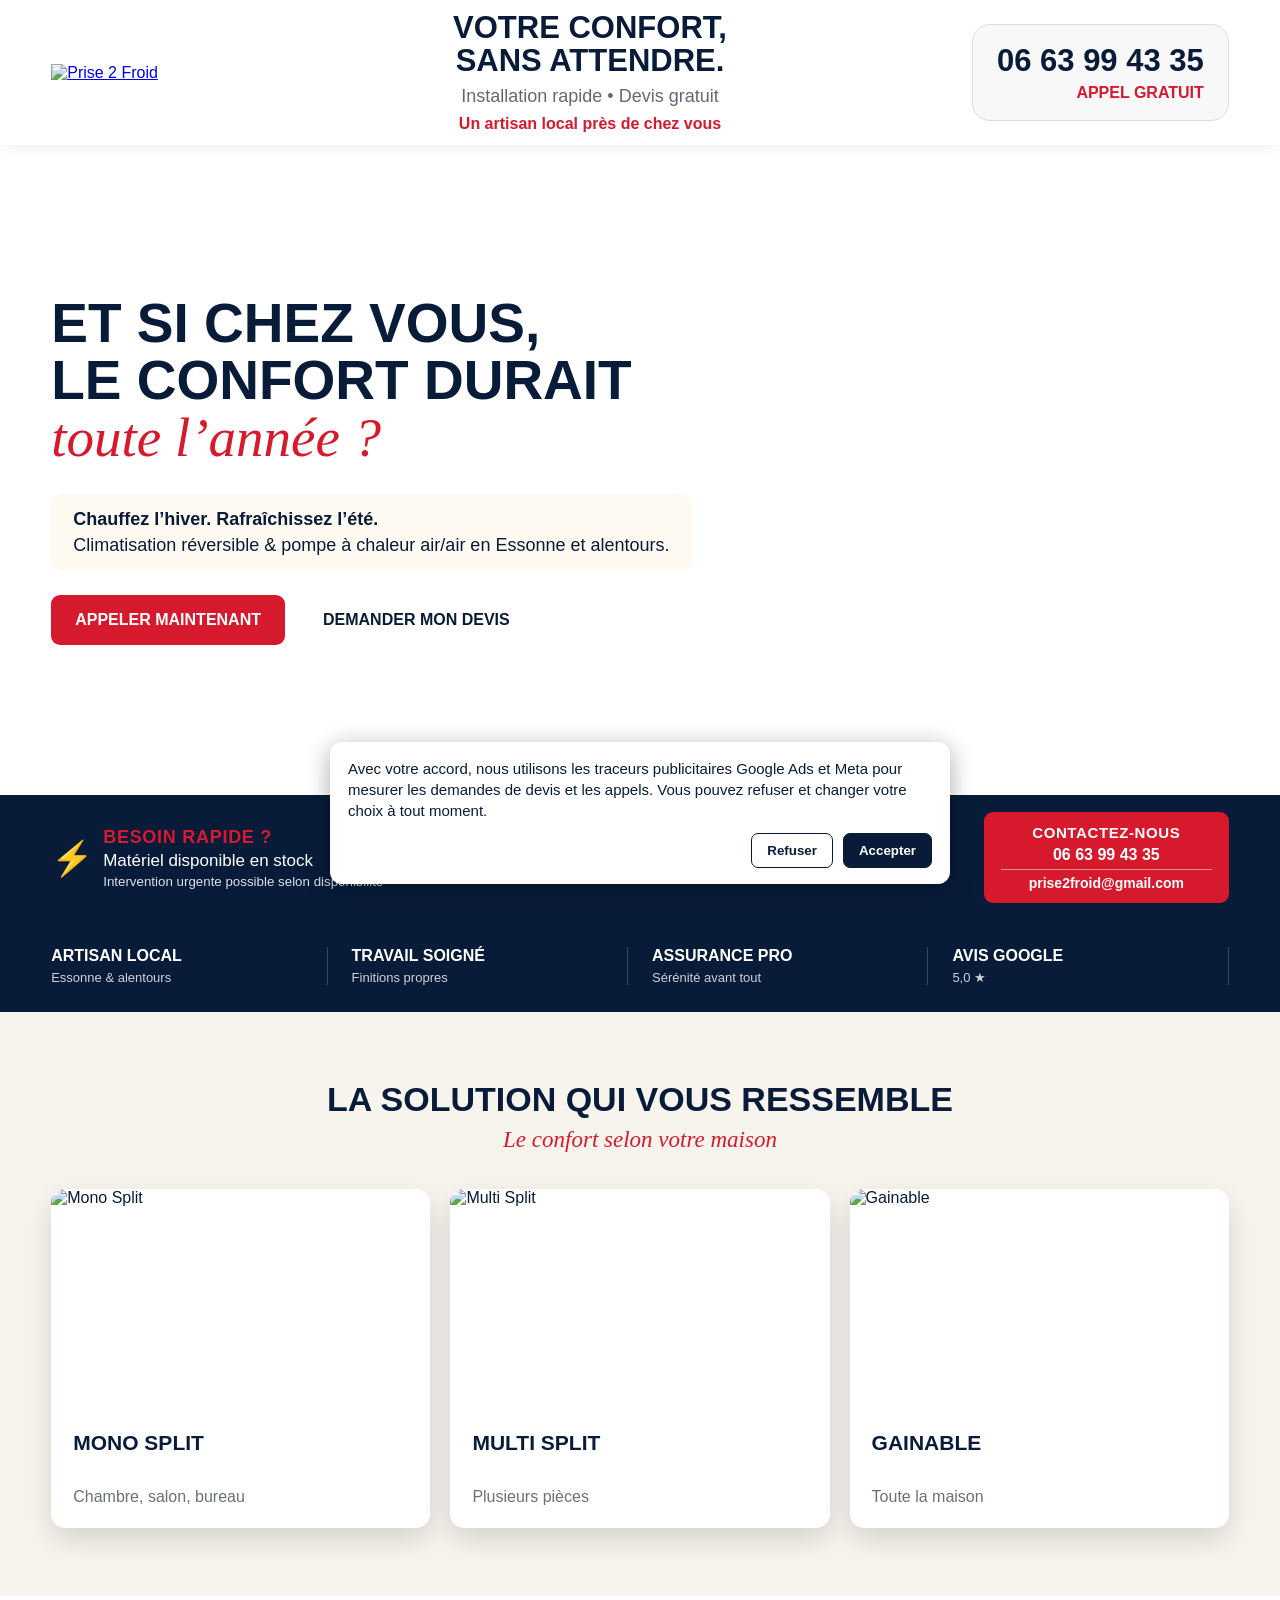
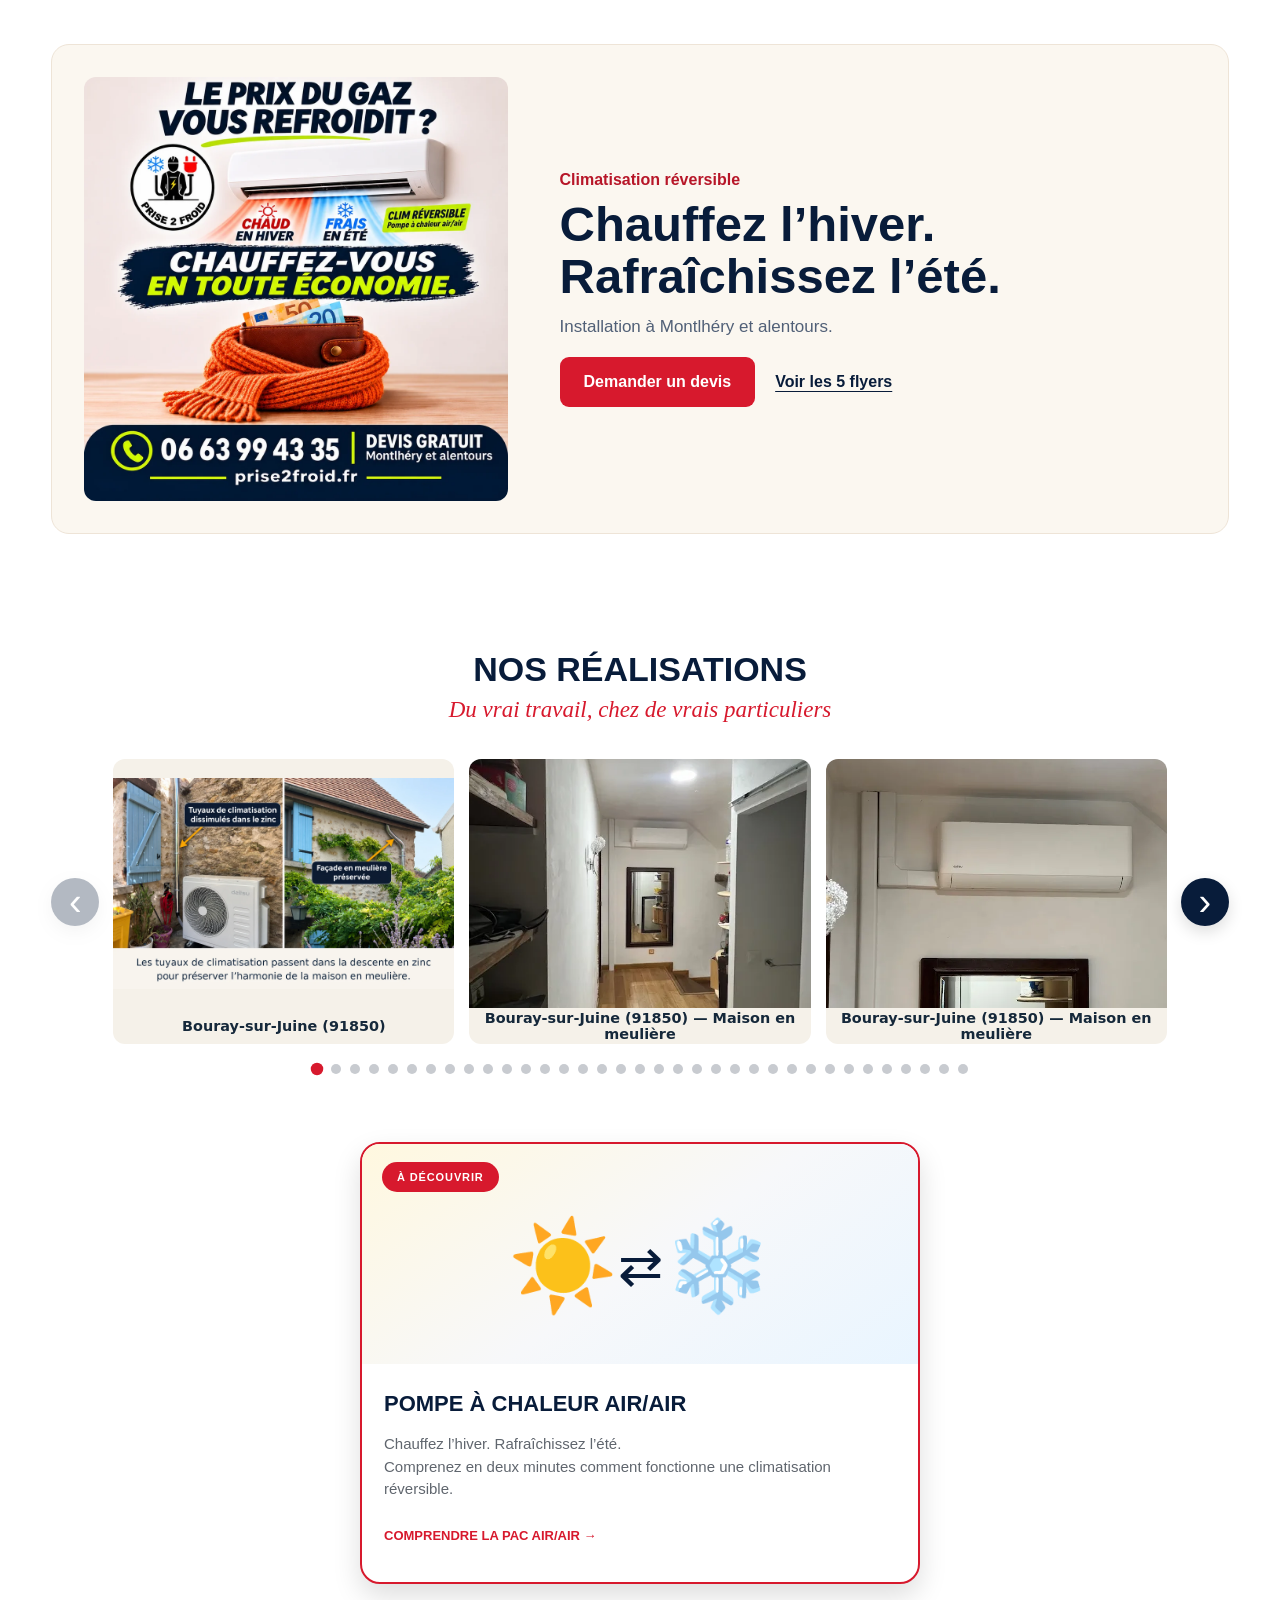
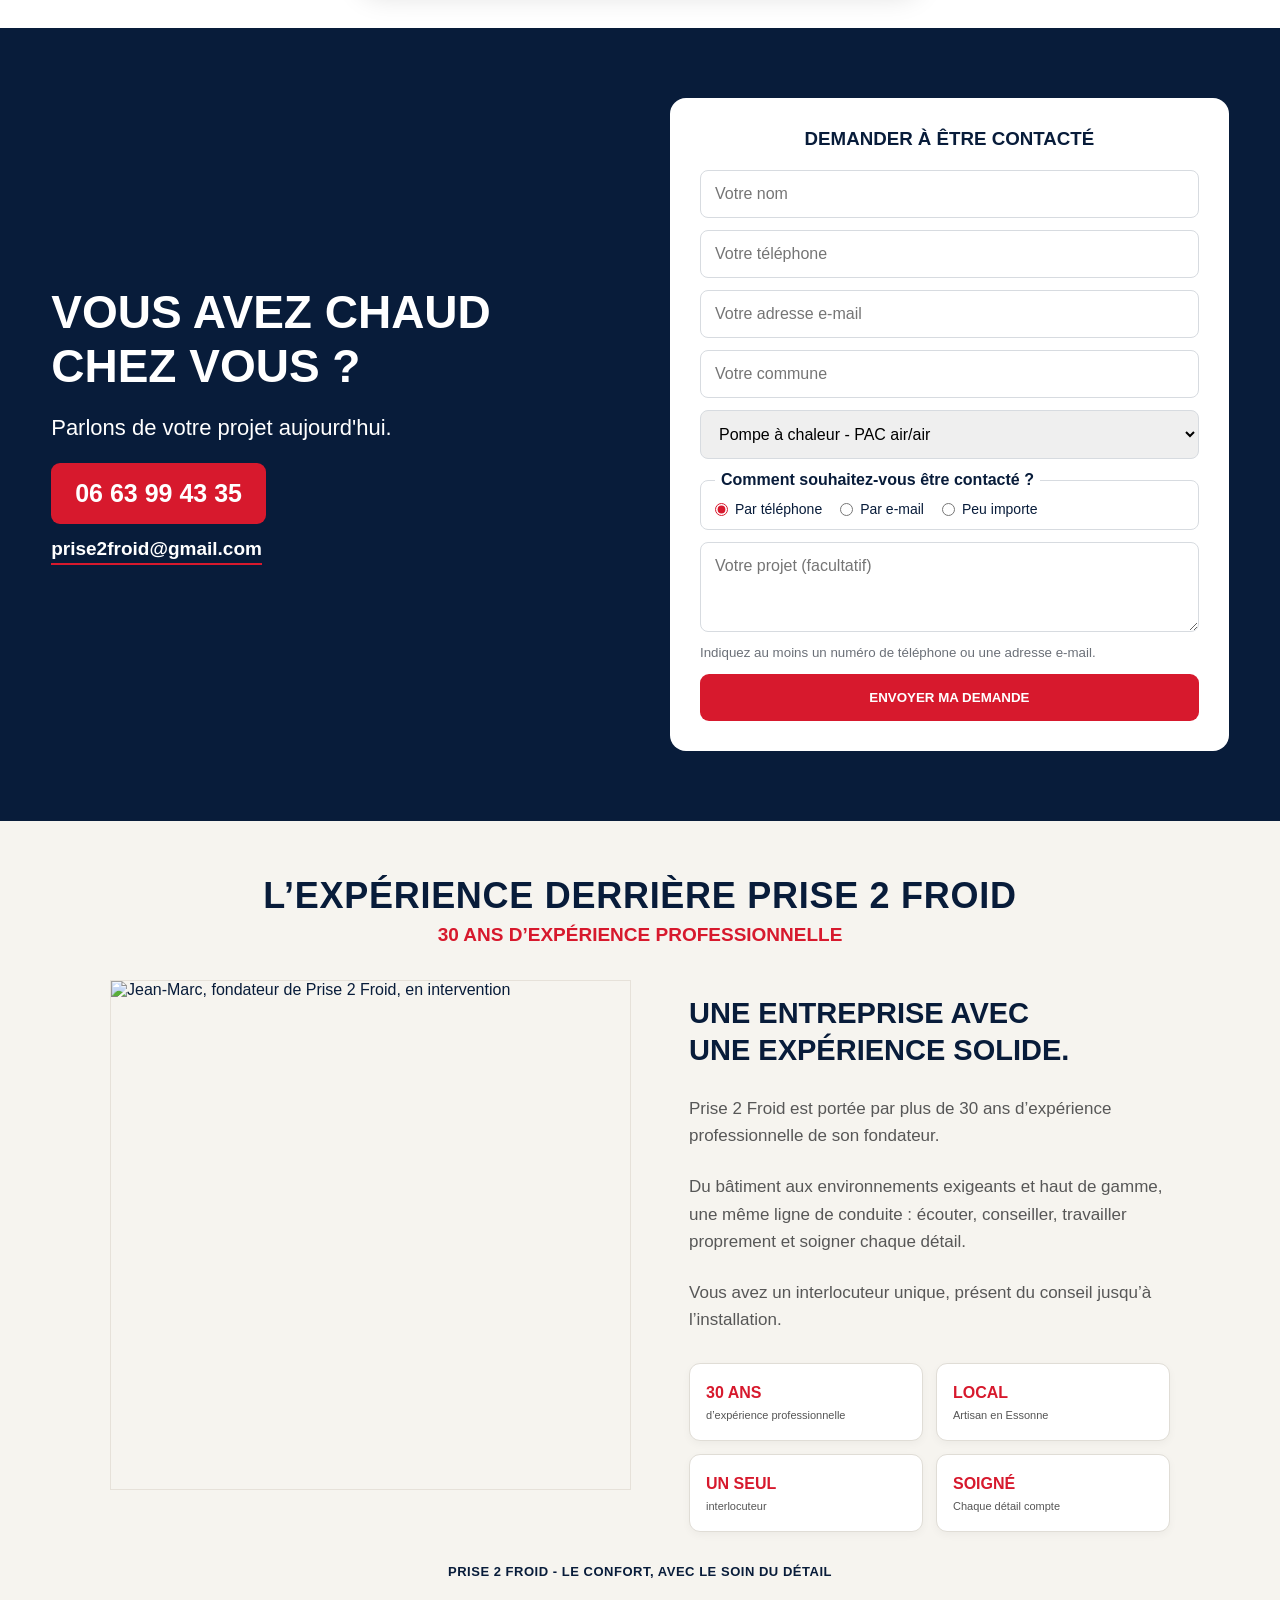
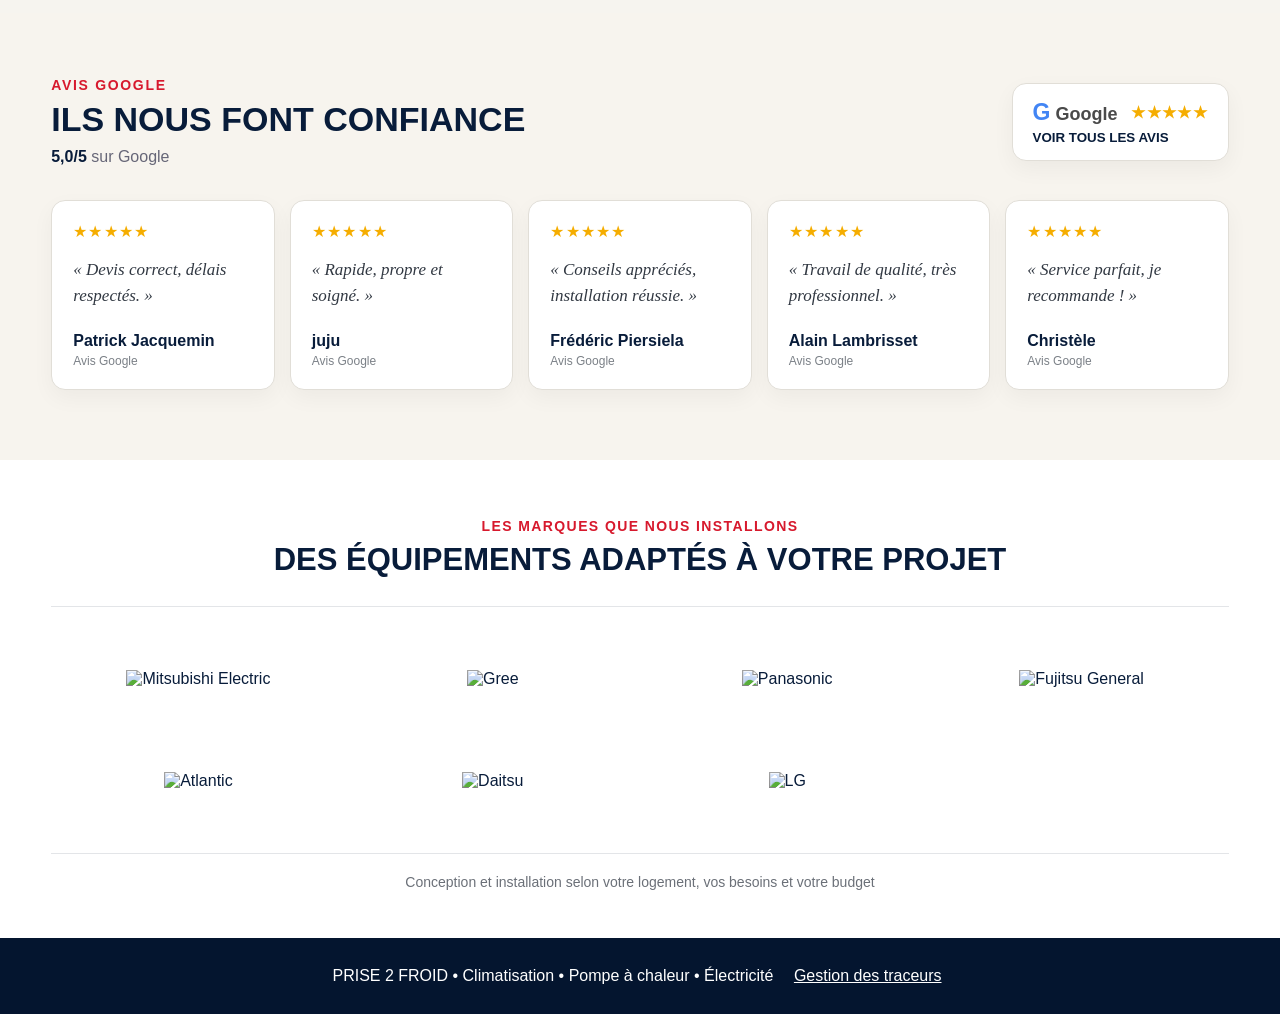
==== commit ef016063: "Ajouter le flyer de saison et sa galerie à l’accueil" ====
--- a/index.html
+++ b/index.html
@@ -1,4 +1,4 @@
-<!doctype html><html lang="fr"><head><meta charset="utf-8"><meta name="viewport" content="width=device-width,initial-scale=1"><title>Prise 2 Froid | Climatisation et pompe à chaleur air/air en Essonne</title><meta name="description" content="Installation de climatisation réversible et pompe à chaleur air/air en Essonne. Devis gratuit, artisan local, installation soignée."><link rel="canonical" href="https://prise2froid.fr/"><link rel="stylesheet" href="styles/main.css?v=20261123-mobile2">
+<!doctype html><html lang="fr"><head><meta charset="utf-8"><meta name="viewport" content="width=device-width,initial-scale=1"><title>Prise 2 Froid | Climatisation et pompe à chaleur air/air en Essonne</title><meta name="description" content="Installation de climatisation réversible et pompe à chaleur air/air en Essonne. Devis gratuit, artisan local, installation soignée."><link rel="canonical" href="https://prise2froid.fr/"><link rel="stylesheet" href="styles/main.css?v=20261124-flyers">
 <!-- Renseigner ici l'identifiant de l'ensemble de données Meta après sa création. -->
 <script>window.P2F_META_PIXEL_ID = '868656916236361';</script><style>
 .carousel-slide-captioned img { display: block; height: calc(100% - 36px); }
@@ -10,6 +10,36 @@
 <section class="urgent-stock" aria-label="Matériel en stock et intervention urgente"><div class="container urgent-stock-inner"><span class="urgent-stock-icon" aria-hidden="true">⚡</span><div class="urgent-stock-copy"><strong>BESOIN RAPIDE ?</strong><span>Matériel disponible en stock</span><small>Intervention urgente possible selon disponibilité</small></div><div class="urgent-stock-contact"><strong>CONTACTEZ-NOUS</strong><a href="tel:0663994335">06 63 99 43 35</a><a class="urgent-stock-email" href="mailto:prise2froid@gmail.com">prise2froid@gmail.com</a></div></div></section>
 <section class="trust"><div class="container trust-grid"><div><b>ARTISAN LOCAL</b><span>Essonne & alentours</span></div><div><b>TRAVAIL SOIGNÉ</b><span>Finitions propres</span></div><div><b>ASSURANCE PRO</b><span>Sérénité avant tout</span></div><div><b>AVIS GOOGLE</b><span>5,0 ★</span></div></div></section>
 <section id="solutions" class="solutions"><div class="container"><div class="title"><h2>LA SOLUTION QUI VOUS RESSEMBLE</h2><p>Le confort selon votre maison</p></div><div class="cards"><a class="card" href="#contact"><img src="images/mono-split.jpeg" alt="Mono Split"><div><h3>MONO SPLIT</h3><span>Chambre, salon, bureau</span></div></a><a class="card" href="#contact"><img src="images/multi-split.jpeg" alt="Multi Split"><div><h3>MULTI SPLIT</h3><span>Plusieurs pièces</span></div></a><a class="card" href="#contact"><img src="images/gainable.jpeg" alt="Gainable"><div><h3>GAINABLE</h3><span>Toute la maison</span></div></a></div></div></section>
+<section id="flyers" class="flyer-section" aria-labelledby="flyer-heading">
+  <div class="container">
+    <div class="flyer-feature">
+      <div class="flyer-copy">
+        <p class="flyer-label">Climatisation réversible</p>
+        <h2 id="flyer-heading">Chauffez l’hiver.<br>Rafraîchissez l’été.</h2>
+        <p class="flyer-location">Installation à Montlhéry et alentours.</p>
+      </div>
+      <img class="flyer-feature-image" src="images/flyers/chauffage-hiver.webp" alt="Le prix du gaz vous refroidit ? Chauffez-vous en toute économie avec une climatisation réversible." width="1080" height="1080" loading="lazy" decoding="async">
+      <div class="flyer-actions">
+        <a class="btn red" href="#contact">Demander un devis</a>
+        <button type="button" class="flyer-gallery-trigger" aria-haspopup="dialog" aria-controls="flyer-gallery" onclick="document.getElementById('flyer-gallery').showModal()">Voir les 5 flyers</button>
+      </div>
+    </div>
+  </div>
+  <dialog id="flyer-gallery" class="flyer-gallery" aria-labelledby="flyer-gallery-title">
+    <div class="flyer-gallery-header">
+      <h2 id="flyer-gallery-title">Nos flyers</h2>
+      <form method="dialog"><button type="submit" autofocus>Fermer</button></form>
+    </div>
+    <ul class="flyer-grid">
+      <li><a href="images/flyers/chauffage-hiver.webp" target="_blank" rel="noopener" aria-label="Le prix du gaz vous refroidit ? (ouvrir en grand dans un nouvel onglet)"><img src="images/flyers/chauffage-hiver.webp" alt="" width="1080" height="1080" loading="lazy" decoding="async"><span>Le prix du gaz vous refroidit ?</span></a></li>
+      <li><a href="images/flyers/chaud-la-nuit.webp" target="_blank" rel="noopener" aria-label="Il n’est pas trop tard pour installer votre climatisation (ouvrir en grand dans un nouvel onglet)"><img src="images/flyers/chaud-la-nuit.webp" alt="" width="1080" height="1080" loading="lazy" decoding="async"><span>Il n’est pas trop tard pour installer votre climatisation</span></a></li>
+      <li><a href="images/flyers/projet-climatisation.webp" target="_blank" rel="noopener" aria-label="Un projet de climatisation ? (ouvrir en grand dans un nouvel onglet)"><img src="images/flyers/projet-climatisation.webp" alt="" width="1080" height="1080" loading="lazy" decoding="async"><span>Un projet de climatisation ?</span></a></li>
+      <li><a href="images/flyers/vite-une-clim.webp" target="_blank" rel="noopener" aria-label="Vite une clim — la BD Prise 2 Froid (ouvrir en grand dans un nouvel onglet)"><img src="images/flyers/vite-une-clim.webp" alt="" width="1080" height="1080" loading="lazy" decoding="async"><span>Vite une clim — la BD Prise 2 Froid</span></a></li>
+      <li><a href="images/flyers/canicule.webp" target="_blank" rel="noopener" aria-label="La canicule n’attend pas (ouvrir en grand dans un nouvel onglet)"><img src="images/flyers/canicule.webp" alt="" width="1080" height="1080" loading="lazy" decoding="async"><span>La canicule n’attend pas</span></a></li>
+    </ul>
+    <a class="btn red" href="#contact" onclick="this.closest('dialog').close()">Demander un devis</a>
+  </dialog>
+</section>
 <section id="realisations" class="realisations"><div class="container"><div class="title"><h2>NOS RÉALISATIONS</h2><p>Du vrai travail, chez de vrais particuliers</p></div><div class="carousel" aria-label="Carrousel de nos réalisations"><button class="carousel-arrow carousel-prev" type="button" onclick="moveCarousel(-1)" aria-label="Photos précédentes">‹</button><div id="carouselViewport" class="carousel-viewport"><div id="carouselTrack" class="carousel-track"><button class="carousel-slide carousel-slide-captioned" type="button" onclick="openLightbox('images/realisations/montage-annote-bouray-sur-juine.webp')"><img src="images/realisations/montage-annote-bouray-sur-juine.webp" alt="Bouray-sur-Juine : tuyaux de climatisation dissimulés dans la descente en zinc" decoding="async" style="object-fit:contain;background:#f5f1e9"><span class="carousel-caption">Bouray-sur-Juine (91850)</span></button><button class="carousel-slide carousel-slide-captioned" type="button" onclick="openLightbox('images/realisations/maison-meuliere-climatisation-couloir.webp')"><img src="images/realisations/maison-meuliere-climatisation-couloir.webp" alt="Climatisation murale au fond du couloir d’une maison en meulière" loading="lazy" decoding="async"><span class="carousel-caption">Bouray-sur-Juine (91850) — Maison en meulière</span></button><button class="carousel-slide carousel-slide-captioned" type="button" onclick="openLightbox('images/realisations/maison-meuliere-climatisation-detail.webp')"><img src="images/realisations/maison-meuliere-climatisation-detail.webp" alt="Détail de l’unité murale et de sa goulotte dans la maison en meulière" loading="lazy" decoding="async"><span class="carousel-caption">Bouray-sur-Juine (91850) — Maison en meulière</span></button><button class="carousel-slide carousel-slide-captioned" type="button" onclick="openLightbox('images/realisations/maison-meuliere-climatisation-salon.webp')"><img src="images/realisations/maison-meuliere-climatisation-salon.webp" alt="Climatisation murale sous les poutres du salon de la maison en meulière" loading="lazy" decoding="async"><span class="carousel-caption">Bouray-sur-Juine (91850) — Maison en meulière</span></button><button class="carousel-slide carousel-slide-captioned" type="button" onclick="openLightbox('images/realisations/bondoufle-climatisation-piece.webp')"><img src="images/realisations/bondoufle-climatisation-piece.webp" alt="Climatisation murale près d’une porte-fenêtre à Bondoufle" loading="lazy" decoding="async"><span class="carousel-caption">Bondoufle</span></button><button class="carousel-slide carousel-slide-captioned" type="button" onclick="openLightbox('images/realisations/bondoufle-climatisation-chambre.webp')"><img src="images/realisations/bondoufle-climatisation-chambre.webp" alt="Climatisation murale dans une chambre à Bondoufle" loading="lazy" decoding="async"><span class="carousel-caption">Bondoufle</span></button><button class="carousel-slide carousel-slide-captioned" type="button" onclick="openLightbox('images/realisations/bondoufle-climatisation-porte.webp')"><img src="images/realisations/bondoufle-climatisation-porte.webp" alt="Climatisation murale au-dessus d’une porte à Bondoufle" loading="lazy" decoding="async"><span class="carousel-caption">Bondoufle</span></button><button class="carousel-slide carousel-slide-captioned" onclick="openLightbox('images/realisations/realisation-01.jpg')"><img src="images/realisations/realisation-01.jpg" alt="Climatisation murale installée dans une chambre" decoding="async"><span class="carousel-caption">Leuville-sur-Orge</span></button><button class="carousel-slide carousel-slide-captioned" onclick="openLightbox('images/realisations/realisation-02.jpg')"><img src="images/realisations/realisation-02.jpg" alt="Climatisation murale sur un mur rouge dans une chambre" decoding="async"><span class="carousel-caption">Leuville-sur-Orge</span></button><button class="carousel-slide carousel-slide-captioned" onclick="openLightbox('images/realisations/realisation-03.jpg')"><img src="images/realisations/realisation-03.jpg" alt="Préparation d’une installation d’unité extérieure en façade" decoding="async"><span class="carousel-caption">Leuville-sur-Orge</span></button><button class="carousel-slide carousel-slide-captioned" onclick="openLightbox('images/realisations/realisation-04.jpg')"><img src="images/realisations/realisation-04.jpg" alt="Deux unités extérieures installées proprement en façade" loading="lazy" decoding="async"><span class="carousel-caption">Leuville-sur-Orge</span></button><button class="carousel-slide carousel-slide-captioned" onclick="openLightbox('images/realisations/realisation-05.jpg')"><img src="images/realisations/realisation-05.jpg" alt="Climatisation murale installée dans une annexe" loading="lazy" decoding="async"><span class="carousel-caption">Charente-Maritime</span></button><button class="carousel-slide carousel-slide-captioned" onclick="openLightbox('images/realisations/realisation-06.jpg')"><img src="images/realisations/realisation-06.jpg" alt="Climatisation murale installée près d’une baie vitrée" loading="lazy" decoding="async"><span class="carousel-caption">Charente-Maritime</span></button><button class="carousel-slide carousel-slide-captioned" onclick="openLightbox('images/realisations/realisation-07.jpg')"><img src="images/realisations/realisation-07.jpg" alt="Climatisation murale installée dans une chambre" loading="lazy" decoding="async"><span class="carousel-caption">Charente-Maritime</span></button><button class="carousel-slide carousel-slide-captioned" onclick="openLightbox('images/realisations/realisation-08.jpg')"><img src="images/realisations/realisation-08.jpg" alt="Installation d’une unité extérieure en façade" loading="lazy" decoding="async"><span class="carousel-caption">Charente-Maritime</span></button><button class="carousel-slide carousel-slide-captioned" onclick="openLightbox('images/realisations/realisation-09.jpg')"><img src="images/realisations/realisation-09.jpg" alt="Unité extérieure installée en hauteur sur une maison" loading="lazy" decoding="async"><span class="carousel-caption">Charente-Maritime</span></button><button class="carousel-slide carousel-slide-captioned" onclick="openLightbox('images/realisations/realisation-10.jpg')"><img src="images/realisations/realisation-10.jpg" alt="Mise en service d’une unité extérieure de climatisation" loading="lazy" decoding="async"><span class="carousel-caption">Charente-Maritime</span></button><button class="carousel-slide carousel-slide-captioned" onclick="openLightbox('images/realisations/realisation-11.jpg')"><img src="images/realisations/realisation-11.jpg" alt="Unité extérieure discrètement intégrée près du jardin" loading="lazy" decoding="async"><span class="carousel-caption">Charente-Maritime</span></button><button class="carousel-slide carousel-slide-captioned" onclick="openLightbox('images/realisations/realisation-12.jpg')"><img src="images/realisations/realisation-12.jpg" alt="Unité extérieure installée sur le pignon d’une maison" loading="lazy" decoding="async"><span class="carousel-caption">Charente-Maritime</span></button><button class="carousel-slide carousel-slide-captioned" onclick="openLightbox('images/realisations/realisation-13.jpg')"><img src="images/realisations/realisation-13.jpg" alt="Climatisation murale installée dans un salon" loading="lazy" decoding="async"><span class="carousel-caption">Charente-Maritime</span></button><button class="carousel-slide carousel-slide-captioned" onclick="openLightbox('images/realisations/realisation-14.jpg')"><img src="images/realisations/realisation-14.jpg" alt="Unité extérieure Daitsu intégrée dans une façade en pierre" loading="lazy" decoding="async"><span class="carousel-caption">Saint-Germain-lès-Arpajon</span></button><button class="carousel-slide carousel-slide-captioned" onclick="openLightbox('images/realisations/realisation-15.jpg')"><img src="images/realisations/realisation-15.jpg" alt="Unité extérieure Daitsu installée sur une façade en pierre" loading="lazy" decoding="async"><span class="carousel-caption">Saint-Germain-lès-Arpajon</span></button><button class="carousel-slide carousel-slide-captioned" onclick="openLightbox('images/realisations/realisation-16.jpg')"><img src="images/realisations/realisation-16.jpg" alt="Climatisation murale installée dans une pièce de vie" loading="lazy" decoding="async"><span class="carousel-caption">Saint-Germain-lès-Arpajon</span></button><button class="carousel-slide carousel-slide-captioned" onclick="openLightbox('images/realisations/realisation-17.jpg')"><img src="images/realisations/realisation-17.jpg" alt="Tableau électrique dédié à la climatisation" loading="lazy" decoding="async"><span class="carousel-caption">Saint-Germain-lès-Arpajon</span></button><button class="carousel-slide carousel-slide-captioned" onclick="openLightbox('images/realisations/realisation-18.jpg')"><img src="images/realisations/realisation-18.jpg" alt="Cache esthétique pour unité extérieure de climatisation" loading="lazy" decoding="async"><span class="carousel-caption">Bris-sous-Forge</span></button><button class="carousel-slide carousel-slide-captioned" onclick="openLightbox('images/realisations/realisation-19.jpg')"><img src="images/realisations/realisation-19.jpg" alt="Unité extérieure Mitsubishi Electric installée contre un mur en pierre" loading="lazy" decoding="async"><span class="carousel-caption">Bris-sous-Forge</span></button><button class="carousel-slide carousel-slide-captioned" onclick="openLightbox('images/realisations/realisation-20.jpg')"><img src="images/realisations/realisation-20.jpg" alt="Unité extérieure installée sur la façade d’une maison" loading="lazy" decoding="async"><span class="carousel-caption">Leuville-sur-Orge</span></button><button class="carousel-slide carousel-slide-captioned" onclick="openLightbox('images/realisations/realisation-21.jpg')"><img src="images/realisations/realisation-21.jpg" alt="Unité extérieure installée dans un jardin" loading="lazy" decoding="async"><span class="carousel-caption">Leuville-sur-Orge</span></button><button class="carousel-slide carousel-slide-captioned" onclick="openLightbox('images/realisations/realisation-22.jpg')"><img src="images/realisations/realisation-22.jpg" alt="Tableau électrique dédié à deux climatisations" loading="lazy" decoding="async"><span class="carousel-caption">Leuville-sur-Orge</span></button><button class="carousel-slide carousel-slide-captioned" onclick="openLightbox('images/realisations/realisation-23.jpg')"><img src="images/realisations/realisation-23.jpg" alt="Climatisation murale installée dans une salle à manger" loading="lazy" decoding="async"><span class="carousel-caption">Leuville-sur-Orge</span></button><button class="carousel-slide carousel-slide-captioned" onclick="openLightbox('images/realisations/realisation-24.jpg')"><img src="images/realisations/realisation-24.jpg" alt="Unité extérieure installée sur une dalle près d’un bardage bois" loading="lazy" decoding="async"><span class="carousel-caption">Villeconin</span></button><button class="carousel-slide carousel-slide-captioned" onclick="openLightbox('images/realisations/realisation-25.jpg')"><img src="images/realisations/realisation-25.jpg" alt="Raccordements d’une unité extérieure près d’un bardage bois" loading="lazy" decoding="async"><span class="carousel-caption">Villeconin</span></button><button class="carousel-slide carousel-slide-captioned" onclick="openLightbox('images/realisations/realisation-26.jpg')"><img src="images/realisations/realisation-26.jpg" alt="Climatisation murale intégrée dans un intérieur bois" loading="lazy" decoding="async"><span class="carousel-caption">Villeconin</span></button><button class="carousel-slide carousel-slide-captioned" onclick="openLightbox('images/realisations/realisation-27.jpg')"><img src="images/realisations/realisation-27.jpg" alt="Unité extérieure discrètement masquée par la végétation" loading="lazy" decoding="async"><span class="carousel-caption">Leuville-sur-Orge</span></button><button class="carousel-slide carousel-slide-captioned" onclick="openLightbox('images/realisations/realisation-28.jpg')"><img src="images/realisations/realisation-28.jpg" alt="Grille d’aspiration d’une climatisation gainable" loading="lazy" decoding="async"><span class="carousel-caption">Leuville-sur-Orge</span></button><button class="carousel-slide carousel-slide-captioned" onclick="openLightbox('images/realisations/realisation-29.jpg')"><img src="images/realisations/realisation-29.jpg" alt="Grille de soufflage d’une climatisation gainable" loading="lazy" decoding="async"><span class="carousel-caption">Leuville-sur-Orge</span></button><button class="carousel-slide carousel-slide-captioned" type="button" onclick="openLightbox('images/realisations/leuville-sur-orge-climatisation-facade.webp')"><img src="images/realisations/leuville-sur-orge-climatisation-facade.webp" alt="Unité extérieure et goulottes de climatisation sur une façade à Leuville-sur-Orge" loading="lazy" decoding="async"><span class="carousel-caption">Leuville-sur-Orge</span></button></div></div><button class="carousel-arrow carousel-next" type="button" onclick="moveCarousel(1)" aria-label="Photos suivantes">›</button></div><div id="carouselDots" class="carousel-dots" aria-label="Navigation du carrousel"></div></div></section>
 <div class="container pac-discovery">
 <a class="card pac-card" href="#pac-air-air" aria-controls="pac-air-air" aria-expanded="false"><div class="pac-card-top" aria-label="Chauffage en hiver et fraîcheur en été"><small>À DÉCOUVRIR</small><div class="pac-card-icons"><span>☀️</span><b>⇄</b><span>❄️</span></div></div><div class="pac-card-body"><h3>POMPE À CHALEUR AIR/AIR</h3><p>Chauffez l’hiver. Rafraîchissez l’été.<br>Comprenez en deux minutes comment fonctionne une climatisation réversible.</p><strong>COMPRENDRE LA PAC AIR/AIR →</strong></div></a>
--- a/styles/main.css
+++ b/styles/main.css
@@ -151,3 +151,66 @@
 .pac-discovery .pac-card {
   display: block;
 }
+
+/* Flyer de saison et galerie */
+.flyer-section { padding: clamp(24px, 4vw, 48px) 0; background: #fff; }
+.flyer-feature {
+  display: grid;
+  grid-template-columns: minmax(0, 2fr) minmax(0, 3fr);
+  grid-template-areas: "image copy" "image actions";
+  column-gap: clamp(24px, 4vw, 56px);
+  row-gap: 20px;
+  padding: clamp(20px, 3vw, 32px);
+  background: #fbf7f0;
+  border: 1px solid #eee4d7;
+  border-radius: 18px;
+}
+.flyer-feature-image { grid-area: image; display: block; width: 100%; height: auto; align-self: center; border-radius: 12px; }
+.flyer-copy { grid-area: copy; align-self: end; }
+.flyer-copy .flyer-label { color: #b71628; font-weight: 800; margin: 0 0 10px; }
+.flyer-copy h2 { margin: 0; font-size: clamp(29px, 4.1vw, 49px); line-height: 1.06; }
+.flyer-location { margin: 14px 0 0; color: #516077; font-size: 17px; }
+.flyer-actions { grid-area: actions; display: flex; flex-wrap: wrap; align-items: center; align-self: start; gap: 12px 20px; }
+.flyer-gallery-trigger {
+  padding: 12px 0;
+  background: transparent;
+  border: 0;
+  color: #081c3a;
+  text-decoration: underline;
+  text-underline-offset: 4px;
+  font: 700 16px Arial, sans-serif;
+  cursor: pointer;
+}
+.flyer-gallery {
+  width: min(950px, calc(100% - 24px));
+  max-height: calc(100vh - 32px);
+  padding: clamp(14px, 3vw, 28px);
+  color: #081c3a;
+  border: 1px solid #e4e7ec;
+  border-radius: 16px;
+  overscroll-behavior: contain;
+}
+.flyer-gallery::backdrop { background: #081c3abf; }
+.flyer-gallery-header { display: flex; align-items: center; justify-content: space-between; gap: 16px; }
+.flyer-gallery-header h2 { margin: 0; }
+.flyer-gallery-header button {
+  min-height: 44px;
+  padding: 0 14px;
+  border: 1px solid #cbd2dc;
+  border-radius: 8px;
+  color: #081c3a;
+  background: #fff;
+  font: 700 16px Arial, sans-serif;
+  cursor: pointer;
+}
+.flyer-grid { list-style: none; padding: 0; margin: 20px 0; display: grid; grid-template-columns: repeat(3, minmax(0, 1fr)); gap: 16px; }
+.flyer-grid a { display: flex; height: 100%; flex-direction: column; gap: 8px; padding: 8px; border: 1px solid #e4e7ec; border-radius: 10px; color: inherit; text-underline-offset: 3px; }
+.flyer-grid img { display: block; width: 100%; height: auto; border-radius: 6px; }
+.flyer-grid span { padding: 0 3px 5px; font-size: 15px; }
+@media (max-width: 700px) {
+  .flyer-feature { grid-template-columns: minmax(0, 1fr); grid-template-areas: "copy" "image" "actions"; text-align: center; row-gap: 14px; }
+  .flyer-feature-image { max-width: 420px; justify-self: center; }
+  .flyer-actions { flex-direction: column; gap: 0; }
+  .flyer-actions .btn { width: min(100%, 420px); }
+  .flyer-grid { grid-template-columns: repeat(2, minmax(0, 1fr)); gap: 10px; }
+}
